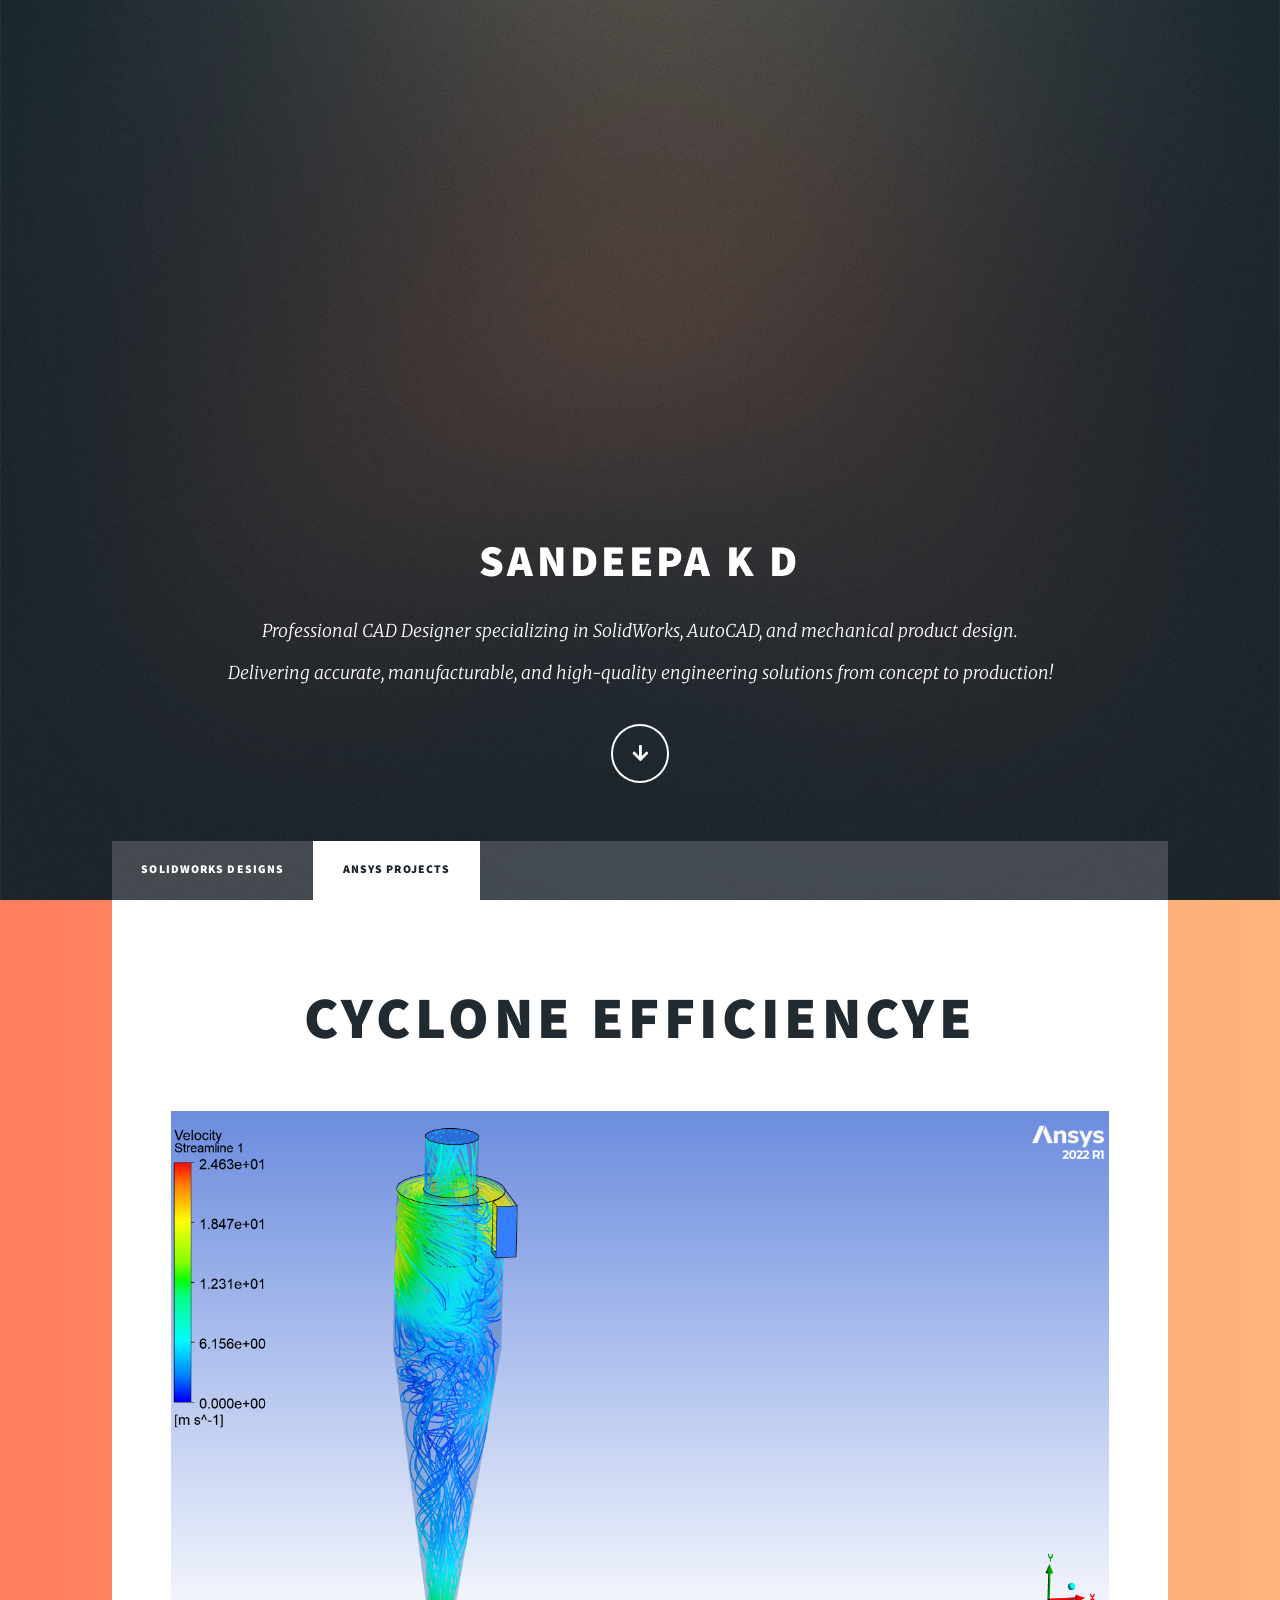
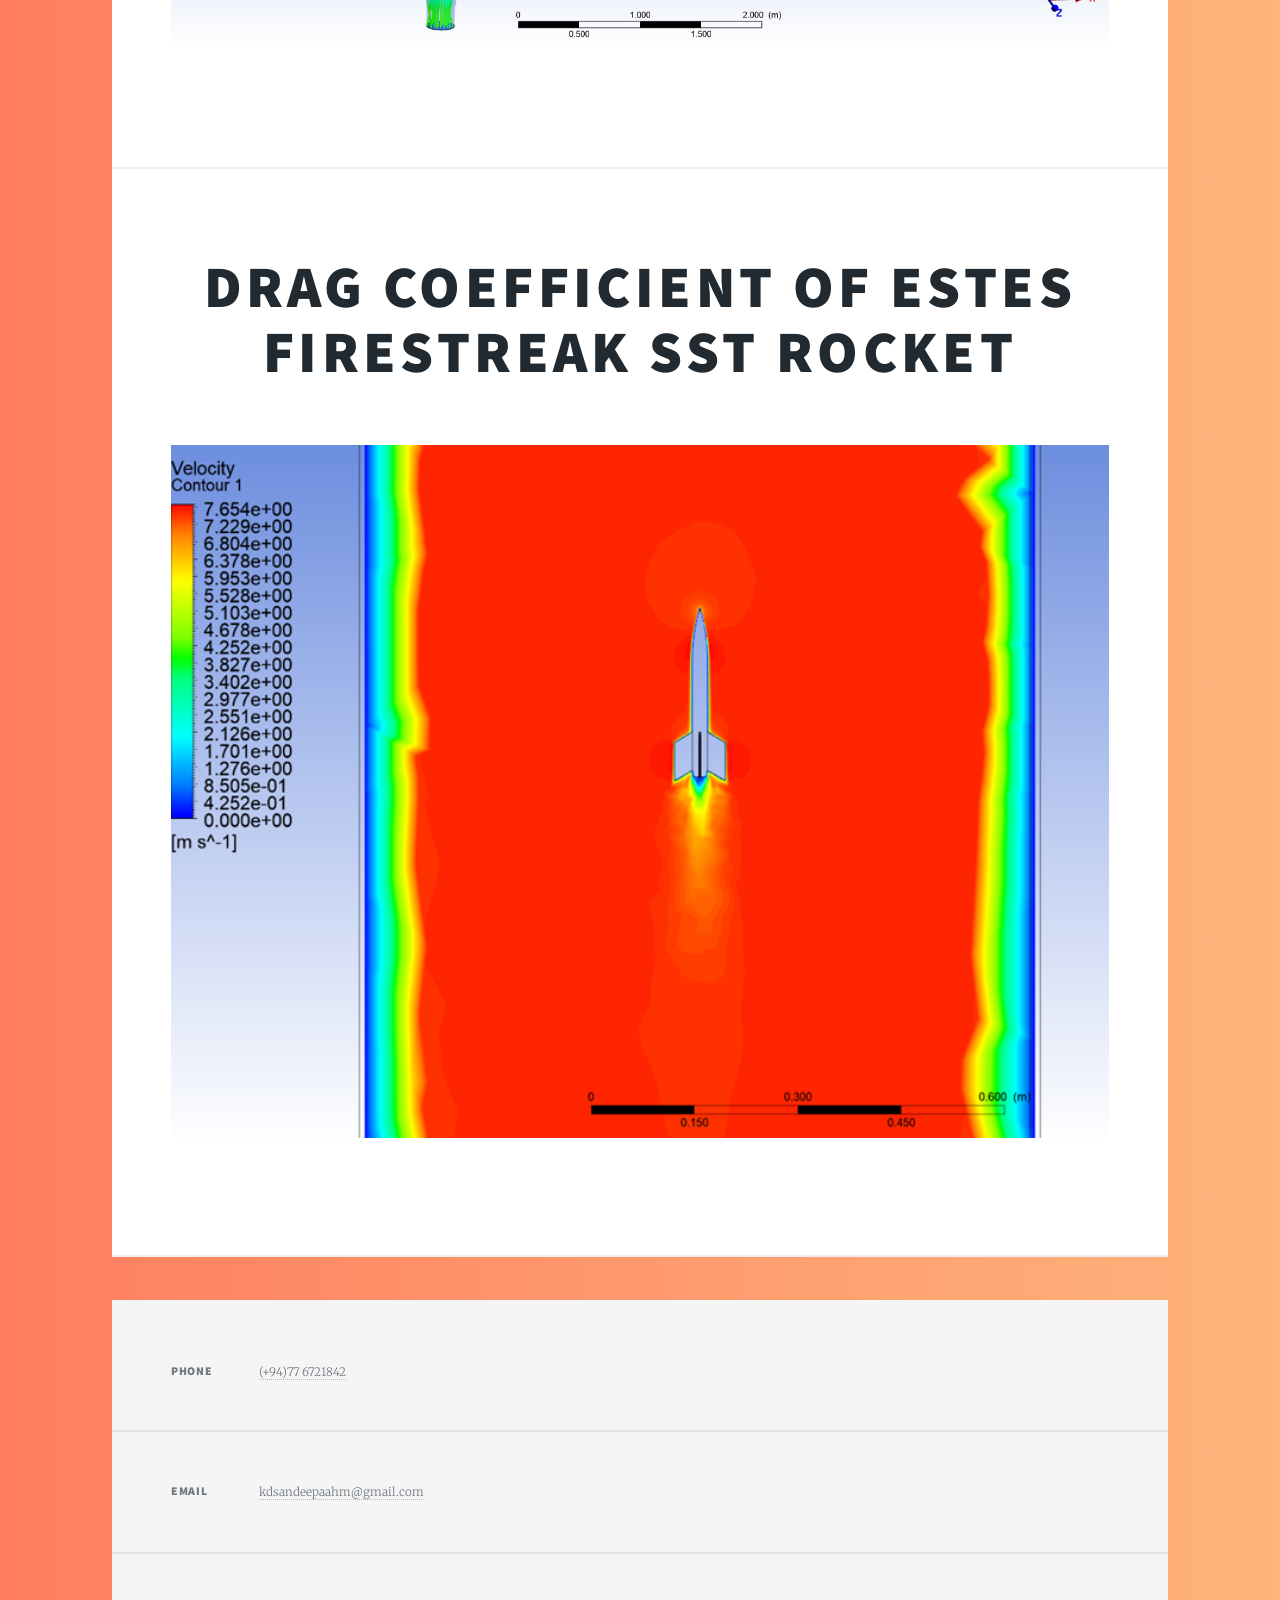
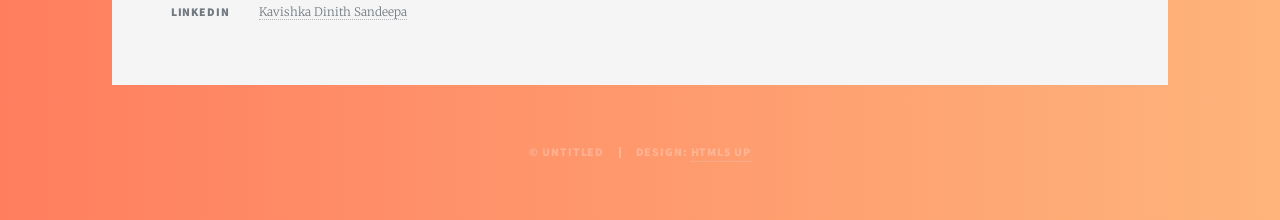
==== ansys.html @ 954c2198 "Update ansys.html" ====
<!DOCTYPE HTML>
<html>
<head>
    <title>Sandeepa K D</title>
    <meta charset="utf-8" />
    <meta name="viewport" content="width=device-width, initial-scale=1, user-scalable=no" />
    <link rel="stylesheet" href="assets/css/main.css" />
    <link rel="stylesheet" href="assets/css/custom.css" /> <!-- Add custom CSS file -->
    <noscript><link rel="stylesheet" href="assets/css/noscript.css" /></noscript>
    <style>
        .image.fit img {
            transition: opacity 0.5s ease-in-out;
        }
        .center-video {
            display: flex;
            justify-content: center;
            margin-bottom: 20px; /* Adjust as needed */
        }
    </style>
    <script>
        function swapImage(element, newSrc) {
            var img = element.querySelector('img');
            img.src = newSrc;
        }
    </script>
</head>
<body class="is-preload">

    <!-- Wrapper -->
    <div id="wrapper" class="fade-in">

        <!-- Intro -->
        <div id="intro">
            <h1>Sandeepa K D</h1>
            <p>Professional CAD Designer specializing in SolidWorks, AutoCAD, and mechanical product design.<br/>
            Delivering accurate, manufacturable, and high-quality engineering solutions from concept to production!</p>

            <ul class="actions">
                <li><a href="#header" class="button icon solid solo fa-arrow-down scrolly"></a></li>
            </ul>
        </div>

        <!-- Header -->
        <header id="header">
            <a href="index.html" class="logo">KDS- THE CAD DESIGNER</a>
        </header>

        <!-- Nav -->
        <nav id="nav">
            <ul class="links">
                <li><a href="index.html">SolidWorks Designs</a></li>
                <li class="active"><a href="ansys.html">ANSYS Projects</a></li>
            </ul>
            <ul class="links">
                
            </ul>
            <ul class="icons">
                
                <!-- <li><a href="www.linkedin.com/in/kavishka-dinith-sandeepa-678710291" class="icon brands fa-linkedin"><span class="label">LinkedIn</span></a></li>
                <li><a href="#" class="icon brands fa-facebook-f"><span class="label">Facebook</span></a></li>
                <li><a href="#" class="icon brands fa-instagram"><span class="label">Instagram</span></a></li>
                <li><a href="#" class="icon brands fa-github"><span class="label">GitHub</span></a></li> -->
                
            </ul>
        </nav>

        <!-- Main -->
        <div id="main">
            <!-- Featured Post -->
            <article class="post featured">
                <header class="major">
                    <h2><a href="">Cyclone Efficiencye<br /></a></h2>
                </header>
                <a href="https://drive.google.com/drive/u/0/folders/1dlh86o4GSG5Yddt8Pm_F_5p9ksUfSxUW" class="image main"><img src="images/Cyclone.png" alt="" /></a>
            </article>

            <article class="post featured">
                <header class="major">
                    <h2><a href="">Drag Coefficient of Estes Firestreak SST rocket <br /></a></h2>
                </header>
                <a href="https://drive.google.com/drive/u/0/folders/1dlh86o4GSG5Yddt8Pm_F_5p9ksUfSxUW" class="image main"><img src="images/Drag_Coeff.png" alt="" /></a>
            </article>

            <!-- Posts -->
            <section class="posts">

            </div>    
            <!-- Footer -->
            <footer>
                <div class="pagination">
                    <!-- Pagination controls (if needed) -->
                </div>
            </footer>
        </div>

        <!-- Footer -->
        <footer id="footer">
            <section class="split contact">
                <section>
                    <h3>Phone</h3>
                    <p><a href="#">(+94)77 6721842</a></p>
                </section>
                <section>
                    <h3>Email</h3>
                    <p><a href="mailto: kdsandeepaahm@gmail.com">kdsandeepaahm@gmail.com</a></p>
                </section>
                <section>
                    <h3>LinkedIn</h3>
                    <p><a href="https://www.linkedin.com/in/kavishka-dinith-sandeepa-678710291?utm_source=share&utm_campaign=share_via&utm_content=profile&utm_medium=android_app">Kavishka Dinith Sandeepa</a></p>
                </section>
            </section>
        </footer> 

        <!-- Copyright -->
        <div id="copyright">
            <ul><li>&copy; Untitled</li><li>Design: <a href="https://html5up.net">HTML5 UP</a></li></ul>
        </div>
    </div>

    <!-- Scripts -->
    <script src="assets/js/jquery.min.js"></script>
    <script src="assets/js/jquery.scrollex.min.js"></script>
    <script src="assets/js/jquery.scrolly.min.js"></script>
    <script src="assets/js/browser.min.js"></script>
    <script src="assets/js/breakpoints.min.js"></script>
    <script src="assets/js/util.js"></script>
    <script src="assets/js/main.js"></script>
    <script src="assets/js/custom.js"></script> <!-- Add custom JS file -->

</body>
</html>
---- assets/css/main.css ----
@import url(fontawesome-all.min.css);
@import url("https://fonts.googleapis.com/css?family=Merriweather:300,700,300italic,700italic|Source+Sans+Pro:900");

/*
	Massively by HTML5 UP
	html5up.net | @ajlkn
	Free for personal and commercial use under the CCA 3.0 license (html5up.net/license)
*/

html, body, div, span, applet, object,
iframe, h1, h2, h3, h4, h5, h6, p, blockquote,
pre, a, abbr, acronym, address, big, cite,
code, del, dfn, em, img, ins, kbd, q, s, samp,
small, strike, strong, sub, sup, tt, var, b,
u, i, center, dl, dt, dd, ol, ul, li, fieldset,
form, label, legend, table, caption, tbody,
tfoot, thead, tr, th, td, article, aside,
canvas, details, embed, figure, figcaption,
footer, header, hgroup, menu, nav, output, ruby,
section, summary, time, mark, audio, video {
	margin: 0;
	padding: 0;
	border: 0;
	font-size: 100%;
	font: inherit;
	vertical-align: baseline;}

article, aside, details, figcaption, figure,
footer, header, hgroup, menu, nav, section {
	display: block;}

body {
	line-height: 1;
}

ol, ul {
	list-style: none;
}

blockquote, q {
	quotes: none;
}

	blockquote:before, blockquote:after, q:before, q:after {
		content: '';
		content: none;
	}

table {
	border-collapse: collapse;
	border-spacing: 0;
}

body {
	-webkit-text-size-adjust: none;
}

mark {
	background-color: transparent;
	color: inherit;
}

input::-moz-focus-inner {
	border: 0;
	padding: 0;
}

input, select, textarea {
	-moz-appearance: none;
	-webkit-appearance: none;
	-ms-appearance: none;
	appearance: none;
}

/* Basic */

	@-ms-viewport {
		width: device-width;
	}

	body {
		-ms-overflow-style: scrollbar;
	}

	@media screen and (max-width: 480px) {

		html, body {
			min-width: 320px;
		}

	}

	html {
		box-sizing: border-box;
	}

	*, *:before, *:after {
		box-sizing: inherit;
	}

	body {
		background-color: #1e252d;
	}

		body.is-preload *, body.is-preload *:before, body.is-preload *:after {
			-moz-animation: none !important;
			-webkit-animation: none !important;
			-ms-animation: none !important;
			animation: none !important;
			-moz-transition: none !important;
			-webkit-transition: none !important;
			-ms-transition: none !important;
			transition: none !important;
		}

/* Type */

	html {
		font-size: 16pt;
	}

		@media screen and (max-width: 1680px) {

			html {
				font-size: 12pt;
			}

		}

		@media screen and (max-width: 1280px) {

			html {
				font-size: 11pt;
			}

		}

		@media screen and (max-width: 360px) {

			html {
				font-size: 10pt;
			}

		}

	body {
		color: #212931;
	}

	body, input, select, textarea {
		font-family: "Merriweather", Georgia, serif;
		font-weight: 300;
		font-size: 1rem;
		line-height: 2.375;
	}

	a {
		-moz-transition: color 0.2s ease-in-out, background-color 0.2s ease-in-out, border-color 0.2s ease-in-out, box-shadow 0.2s ease-in-out;
		-webkit-transition: color 0.2s ease-in-out, background-color 0.2s ease-in-out, border-color 0.2s ease-in-out, box-shadow 0.2s ease-in-out;
		-ms-transition: color 0.2s ease-in-out, background-color 0.2s ease-in-out, border-color 0.2s ease-in-out, box-shadow 0.2s ease-in-out;
		transition: color 0.2s ease-in-out, background-color 0.2s ease-in-out, border-color 0.2s ease-in-out, box-shadow 0.2s ease-in-out;
		border-bottom: dotted 1px;
		text-decoration: none;
	}

		a:hover {
			border-bottom-color: transparent;
		}

	strong, b {
		font-weight: 600;
	}

	em, i {
		font-style: italic;
	}

	p {
		text-align: justify;
		margin: 0 0 2rem 0;
	}

	h1, h2, h3, h4, h5, h6 {
		font-family: "Source Sans Pro", Helvetica, sans-serif;
		font-weight: 900;
		line-height: 1.5;
		letter-spacing: 0.075em;
		text-transform: uppercase;
		margin: 0 0 1rem 0;
	}

		h1 a, h2 a, h3 a, h4 a, h5 a, h6 a {
			border-bottom: 0;
			color: inherit;
			text-decoration: none;
		}

	h1 {
		font-size: 4rem;
		line-height: 1.1;
		margin: 0 0 2rem 0;
	}

	h2 {
		font-size: 1.75rem;
		line-height: 1.3;
		margin: 0 0 1.5rem 0;
	}

	h3 {
		font-size: 1.25rem;
		margin: 0 0 1.5rem 0;
	}

	h4 {
		font-size: 1rem;
	}

	h5 {
		font-size: 0.9rem;
	}

	h6 {
		font-size: 0.8rem;
	}

	sub {
		font-size: 0.8rem;
		position: relative;
		top: 0.5rem;
	}

	sup {
		font-size: 0.8rem;
		position: relative;
		top: -0.5rem;
	}

	blockquote {
		border-left: solid 4px;
		font-style: italic;
		margin: 0 0 2rem 0;
		padding: 0.5rem 0 0.5rem 2rem;
	}

	code {
		border: solid 2px;
		font-family: "Courier New", monospace;
		font-size: 0.9rem;
		margin: 0 0.25rem;
		padding: 0.25rem 0.65rem;
	}

	pre {
		-webkit-overflow-scrolling: touch;
		font-family: "Courier New", monospace;
		font-size: 0.9rem;
		margin: 0 0 2rem 0;
	}

		pre code {
			display: block;
			line-height: 1.75;
			padding: 1rem 1.5rem;
			overflow-x: auto;
		}

	hr {
		border: 0;
		border-bottom: solid 2px;
		margin: 3rem 0;
	}

		hr.major {
			margin: 5rem 0;
		}

	.align-left {
		text-align: left;
	}

	.align-center {
		text-align: center;
	}

	.align-right {
		text-align: right;
	}

	input, select, textarea {
		color: #212931;
	}

	a {
		color: #212931;
		border-bottom-color: rgba(33, 41, 49, 0.5);
	}

		a:hover {
			border-bottom-color: transparent;
			color: #18bfef !important;
		}

	strong, b {
		color: #212931;
	}

	h1, h2, h3, h4, h5, h6 {
		color: #212931;
	}

	blockquote {
		border-left-color: #eeeeee;
	}

	code {
		background: rgba(220, 220, 220, 0.25);
		border-color: #eeeeee;
	}

	hr {
		border-bottom-color: #eeeeee;
	}

/* Row */

	.row {
		display: flex;
		flex-wrap: wrap;
		box-sizing: border-box;
		align-items: stretch;
	}

		.row > * {
			box-sizing: border-box;
		}

		.row.gtr-uniform > * > :last-child {
			margin-bottom: 0;
		}

		.row.aln-left {
			justify-content: flex-start;
		}

		.row.aln-center {
			justify-content: center;
		}

		.row.aln-right {
			justify-content: flex-end;
		}

		.row.aln-top {
			align-items: flex-start;
		}

		.row.aln-middle {
			align-items: center;
		}

		.row.aln-bottom {
			align-items: flex-end;
		}

		.row > .imp {
			order: -1;
		}

		.row > .col-1 {
			width: 8.33333%;
		}

		.row > .off-1 {
			margin-left: 8.33333%;
		}

		.row > .col-2 {
			width: 16.66667%;
		}

		.row > .off-2 {
			margin-left: 16.66667%;
		}

		.row > .col-3 {
			width: 25%;
		}

		.row > .off-3 {
			margin-left: 25%;
		}

		.row > .col-4 {
			width: 33.33333%;
		}

		.row > .off-4 {
			margin-left: 33.33333%;
		}

		.row > .col-5 {
			width: 41.66667%;
		}

		.row > .off-5 {
			margin-left: 41.66667%;
		}

		.row > .col-6 {
			width: 50%;
		}

		.row > .off-6 {
			margin-left: 50%;
		}

		.row > .col-7 {
			width: 58.33333%;
		}

		.row > .off-7 {
			margin-left: 58.33333%;
		}

		.row > .col-8 {
			width: 66.66667%;
		}

		.row > .off-8 {
			margin-left: 66.66667%;
		}

		.row > .col-9 {
			width: 75%;
		}

		.row > .off-9 {
			margin-left: 75%;
		}

		.row > .col-10 {
			width: 83.33333%;
		}

		.row > .off-10 {
			margin-left: 83.33333%;
		}

		.row > .col-11 {
			width: 91.66667%;
		}

		.row > .off-11 {
			margin-left: 91.66667%;
		}

		.row > .col-12 {
			width: 100%;
		}

		.row > .off-12 {
			margin-left: 100%;
		}

		.row.gtr-0 {
			margin-top: 0;
			margin-left: 0rem;
		}

			.row.gtr-0 > * {
				padding: 0 0 0 0rem;
			}

			.row.gtr-0.gtr-uniform {
				margin-top: 0rem;
			}

				.row.gtr-0.gtr-uniform > * {
					padding-top: 0rem;
				}

		.row.gtr-25 {
			margin-top: 0;
			margin-left: -0.375rem;
		}

			.row.gtr-25 > * {
				padding: 0 0 0 0.375rem;
			}

			.row.gtr-25.gtr-uniform {
				margin-top: -0.375rem;
			}

				.row.gtr-25.gtr-uniform > * {
					padding-top: 0.375rem;
				}

		.row.gtr-50 {
			margin-top: 0;
			margin-left: -0.75rem;
		}

			.row.gtr-50 > * {
				padding: 0 0 0 0.75rem;
			}

			.row.gtr-50.gtr-uniform {
				margin-top: -0.75rem;
			}

				.row.gtr-50.gtr-uniform > * {
					padding-top: 0.75rem;
				}

		.row {
			margin-top: 0;
			margin-left: -1.5rem;
		}

			.row > * {
				padding: 0 0 0 1.5rem;
			}

			.row.gtr-uniform {
				margin-top: -1.5rem;
			}

				.row.gtr-uniform > * {
					padding-top: 1.5rem;
				}

		.row.gtr-150 {
			margin-top: 0;
			margin-left: -2.25rem;
		}

			.row.gtr-150 > * {
				padding: 0 0 0 2.25rem;
			}

			.row.gtr-150.gtr-uniform {
				margin-top: -2.25rem;
			}

				.row.gtr-150.gtr-uniform > * {
					padding-top: 2.25rem;
				}

		.row.gtr-200 {
			margin-top: 0;
			margin-left: -3rem;
		}

			.row.gtr-200 > * {
				padding: 0 0 0 3rem;
			}

			.row.gtr-200.gtr-uniform {
				margin-top: -3rem;
			}

				.row.gtr-200.gtr-uniform > * {
					padding-top: 3rem;
				}

		@media screen and (max-width: 1680px) {

			.row {
				display: flex;
				flex-wrap: wrap;
				box-sizing: border-box;
				align-items: stretch;
			}

				.row > * {
					box-sizing: border-box;
				}

				.row.gtr-uniform > * > :last-child {
					margin-bottom: 0;
				}

				.row.aln-left {
					justify-content: flex-start;
				}

				.row.aln-center {
					justify-content: center;
				}

				.row.aln-right {
					justify-content: flex-end;
				}

				.row.aln-top {
					align-items: flex-start;
				}

				.row.aln-middle {
					align-items: center;
				}

				.row.aln-bottom {
					align-items: flex-end;
				}

				.row > .imp-xlarge {
					order: -1;
				}

				.row > .col-1-xlarge {
					width: 8.33333%;
				}

				.row > .off-1-xlarge {
					margin-left: 8.33333%;
				}

				.row > .col-2-xlarge {
					width: 16.66667%;
				}

				.row > .off-2-xlarge {
					margin-left: 16.66667%;
				}

				.row > .col-3-xlarge {
					width: 25%;
				}

				.row > .off-3-xlarge {
					margin-left: 25%;
				}

				.row > .col-4-xlarge {
					width: 33.33333%;
				}

				.row > .off-4-xlarge {
					margin-left: 33.33333%;
				}

				.row > .col-5-xlarge {
					width: 41.66667%;
				}

				.row > .off-5-xlarge {
					margin-left: 41.66667%;
				}

				.row > .col-6-xlarge {
					width: 50%;
				}

				.row > .off-6-xlarge {
					margin-left: 50%;
				}

				.row > .col-7-xlarge {
					width: 58.33333%;
				}

				.row > .off-7-xlarge {
					margin-left: 58.33333%;
				}

				.row > .col-8-xlarge {
					width: 66.66667%;
				}

				.row > .off-8-xlarge {
					margin-left: 66.66667%;
				}

				.row > .col-9-xlarge {
					width: 75%;
				}

				.row > .off-9-xlarge {
					margin-left: 75%;
				}

				.row > .col-10-xlarge {
					width: 83.33333%;
				}

				.row > .off-10-xlarge {
					margin-left: 83.33333%;
				}

				.row > .col-11-xlarge {
					width: 91.66667%;
				}

				.row > .off-11-xlarge {
					margin-left: 91.66667%;
				}

				.row > .col-12-xlarge {
					width: 100%;
				}

				.row > .off-12-xlarge {
					margin-left: 100%;
				}

				.row.gtr-0 {
					margin-top: 0;
					margin-left: 0rem;
				}

					.row.gtr-0 > * {
						padding: 0 0 0 0rem;
					}

					.row.gtr-0.gtr-uniform {
						margin-top: 0rem;
					}

						.row.gtr-0.gtr-uniform > * {
							padding-top: 0rem;
						}

				.row.gtr-25 {
					margin-top: 0;
					margin-left: -0.375rem;
				}

					.row.gtr-25 > * {
						padding: 0 0 0 0.375rem;
					}

					.row.gtr-25.gtr-uniform {
						margin-top: -0.375rem;
					}

						.row.gtr-25.gtr-uniform > * {
							padding-top: 0.375rem;
						}

				.row.gtr-50 {
					margin-top: 0;
					margin-left: -0.75rem;
				}

					.row.gtr-50 > * {
						padding: 0 0 0 0.75rem;
					}

					.row.gtr-50.gtr-uniform {
						margin-top: -0.75rem;
					}

						.row.gtr-50.gtr-uniform > * {
							padding-top: 0.75rem;
						}

				.row {
					margin-top: 0;
					margin-left: -1.5rem;
				}

					.row > * {
						padding: 0 0 0 1.5rem;
					}

					.row.gtr-uniform {
						margin-top: -1.5rem;
					}

						.row.gtr-uniform > * {
							padding-top: 1.5rem;
						}

				.row.gtr-150 {
					margin-top: 0;
					margin-left: -2.25rem;
				}

					.row.gtr-150 > * {
						padding: 0 0 0 2.25rem;
					}

					.row.gtr-150.gtr-uniform {
						margin-top: -2.25rem;
					}

						.row.gtr-150.gtr-uniform > * {
							padding-top: 2.25rem;
						}

				.row.gtr-200 {
					margin-top: 0;
					margin-left: -3rem;
				}

					.row.gtr-200 > * {
						padding: 0 0 0 3rem;
					}

					.row.gtr-200.gtr-uniform {
						margin-top: -3rem;
					}

						.row.gtr-200.gtr-uniform > * {
							padding-top: 3rem;
						}

		}

		@media screen and (max-width: 1280px) {

			.row {
				display: flex;
				flex-wrap: wrap;
				box-sizing: border-box;
				align-items: stretch;
			}

				.row > * {
					box-sizing: border-box;
				}

				.row.gtr-uniform > * > :last-child {
					margin-bottom: 0;
				}

				.row.aln-left {
					justify-content: flex-start;
				}

				.row.aln-center {
					justify-content: center;
				}

				.row.aln-right {
					justify-content: flex-end;
				}

				.row.aln-top {
					align-items: flex-start;
				}

				.row.aln-middle {
					align-items: center;
				}

				.row.aln-bottom {
					align-items: flex-end;
				}

				.row > .imp-large {
					order: -1;
				}

				.row > .col-1-large {
					width: 8.33333%;
				}

				.row > .off-1-large {
					margin-left: 8.33333%;
				}

				.row > .col-2-large {
					width: 16.66667%;
				}

				.row > .off-2-large {
					margin-left: 16.66667%;
				}

				.row > .col-3-large {
					width: 25%;
				}

				.row > .off-3-large {
					margin-left: 25%;
				}

				.row > .col-4-large {
					width: 33.33333%;
				}

				.row > .off-4-large {
					margin-left: 33.33333%;
				}

				.row > .col-5-large {
					width: 41.66667%;
				}

				.row > .off-5-large {
					margin-left: 41.66667%;
				}

				.row > .col-6-large {
					width: 50%;
				}

				.row > .off-6-large {
					margin-left: 50%;
				}

				.row > .col-7-large {
					width: 58.33333%;
				}

				.row > .off-7-large {
					margin-left: 58.33333%;
				}

				.row > .col-8-large {
					width: 66.66667%;
				}

				.row > .off-8-large {
					margin-left: 66.66667%;
				}

				.row > .col-9-large {
					width: 75%;
				}

				.row > .off-9-large {
					margin-left: 75%;
				}

				.row > .col-10-large {
					width: 83.33333%;
				}

				.row > .off-10-large {
					margin-left: 83.33333%;
				}

				.row > .col-11-large {
					width: 91.66667%;
				}

				.row > .off-11-large {
					margin-left: 91.66667%;
				}

				.row > .col-12-large {
					width: 100%;
				}

				.row > .off-12-large {
					margin-left: 100%;
				}

				.row.gtr-0 {
					margin-top: 0;
					margin-left: 0rem;
				}

					.row.gtr-0 > * {
						padding: 0 0 0 0rem;
					}

					.row.gtr-0.gtr-uniform {
						margin-top: 0rem;
					}

						.row.gtr-0.gtr-uniform > * {
							padding-top: 0rem;
						}

				.row.gtr-25 {
					margin-top: 0;
					margin-left: -0.375rem;
				}

					.row.gtr-25 > * {
						padding: 0 0 0 0.375rem;
					}

					.row.gtr-25.gtr-uniform {
						margin-top: -0.375rem;
					}

						.row.gtr-25.gtr-uniform > * {
							padding-top: 0.375rem;
						}

				.row.gtr-50 {
					margin-top: 0;
					margin-left: -0.75rem;
				}

					.row.gtr-50 > * {
						padding: 0 0 0 0.75rem;
					}

					.row.gtr-50.gtr-uniform {
						margin-top: -0.75rem;
					}

						.row.gtr-50.gtr-uniform > * {
							padding-top: 0.75rem;
						}

				.row {
					margin-top: 0;
					margin-left: -1.5rem;
				}

					.row > * {
						padding: 0 0 0 1.5rem;
					}

					.row.gtr-uniform {
						margin-top: -1.5rem;
					}

						.row.gtr-uniform > * {
							padding-top: 1.5rem;
						}

				.row.gtr-150 {
					margin-top: 0;
					margin-left: -2.25rem;
				}

					.row.gtr-150 > * {
						padding: 0 0 0 2.25rem;
					}

					.row.gtr-150.gtr-uniform {
						margin-top: -2.25rem;
					}

						.row.gtr-150.gtr-uniform > * {
							padding-top: 2.25rem;
						}

				.row.gtr-200 {
					margin-top: 0;
					margin-left: -3rem;
				}

					.row.gtr-200 > * {
						padding: 0 0 0 3rem;
					}

					.row.gtr-200.gtr-uniform {
						margin-top: -3rem;
					}

						.row.gtr-200.gtr-uniform > * {
							padding-top: 3rem;
						}

		}

		@media screen and (max-width: 980px) {

			.row {
				display: flex;
				flex-wrap: wrap;
				box-sizing: border-box;
				align-items: stretch;
			}

				.row > * {
					box-sizing: border-box;
				}

				.row.gtr-uniform > * > :last-child {
					margin-bottom: 0;
				}

				.row.aln-left {
					justify-content: flex-start;
				}

				.row.aln-center {
					justify-content: center;
				}

				.row.aln-right {
					justify-content: flex-end;
				}

				.row.aln-top {
					align-items: flex-start;
				}

				.row.aln-middle {
					align-items: center;
				}

				.row.aln-bottom {
					align-items: flex-end;
				}

				.row > .imp-medium {
					order: -1;
				}

				.row > .col-1-medium {
					width: 8.33333%;
				}

				.row > .off-1-medium {
					margin-left: 8.33333%;
				}

				.row > .col-2-medium {
					width: 16.66667%;
				}

				.row > .off-2-medium {
					margin-left: 16.66667%;
				}

				.row > .col-3-medium {
					width: 25%;
				}

				.row > .off-3-medium {
					margin-left: 25%;
				}

				.row > .col-4-medium {
					width: 33.33333%;
				}

				.row > .off-4-medium {
					margin-left: 33.33333%;
				}

				.row > .col-5-medium {
					width: 41.66667%;
				}

				.row > .off-5-medium {
					margin-left: 41.66667%;
				}

				.row > .col-6-medium {
					width: 50%;
				}

				.row > .off-6-medium {
					margin-left: 50%;
				}

				.row > .col-7-medium {
					width: 58.33333%;
				}

				.row > .off-7-medium {
					margin-left: 58.33333%;
				}

				.row > .col-8-medium {
					width: 66.66667%;
				}

				.row > .off-8-medium {
					margin-left: 66.66667%;
				}

				.row > .col-9-medium {
					width: 75%;
				}

				.row > .off-9-medium {
					margin-left: 75%;
				}

				.row > .col-10-medium {
					width: 83.33333%;
				}

				.row > .off-10-medium {
					margin-left: 83.33333%;
				}

				.row > .col-11-medium {
					width: 91.66667%;
				}

				.row > .off-11-medium {
					margin-left: 91.66667%;
				}

				.row > .col-12-medium {
					width: 100%;
				}

				.row > .off-12-medium {
					margin-left: 100%;
				}

				.row.gtr-0 {
					margin-top: 0;
					margin-left: 0rem;
				}

					.row.gtr-0 > * {
						padding: 0 0 0 0rem;
					}

					.row.gtr-0.gtr-uniform {
						margin-top: 0rem;
					}

						.row.gtr-0.gtr-uniform > * {
							padding-top: 0rem;
						}

				.row.gtr-25 {
					margin-top: 0;
					margin-left: -0.375rem;
				}

					.row.gtr-25 > * {
						padding: 0 0 0 0.375rem;
					}

					.row.gtr-25.gtr-uniform {
						margin-top: -0.375rem;
					}

						.row.gtr-25.gtr-uniform > * {
							padding-top: 0.375rem;
						}

				.row.gtr-50 {
					margin-top: 0;
					margin-left: -0.75rem;
				}

					.row.gtr-50 > * {
						padding: 0 0 0 0.75rem;
					}

					.row.gtr-50.gtr-uniform {
						margin-top: -0.75rem;
					}

						.row.gtr-50.gtr-uniform > * {
							padding-top: 0.75rem;
						}

				.row {
					margin-top: 0;
					margin-left: -1.5rem;
				}

					.row > * {
						padding: 0 0 0 1.5rem;
					}

					.row.gtr-uniform {
						margin-top: -1.5rem;
					}

						.row.gtr-uniform > * {
							padding-top: 1.5rem;
						}

				.row.gtr-150 {
					margin-top: 0;
					margin-left: -2.25rem;
				}

					.row.gtr-150 > * {
						padding: 0 0 0 2.25rem;
					}

					.row.gtr-150.gtr-uniform {
						margin-top: -2.25rem;
					}

						.row.gtr-150.gtr-uniform > * {
							padding-top: 2.25rem;
						}

				.row.gtr-200 {
					margin-top: 0;
					margin-left: -3rem;
				}

					.row.gtr-200 > * {
						padding: 0 0 0 3rem;
					}

					.row.gtr-200.gtr-uniform {
						margin-top: -3rem;
					}

						.row.gtr-200.gtr-uniform > * {
							padding-top: 3rem;
						}

		}

		@media screen and (max-width: 736px) {

			.row {
				display: flex;
				flex-wrap: wrap;
				box-sizing: border-box;
				align-items: stretch;
			}

				.row > * {
					box-sizing: border-box;
				}

				.row.gtr-uniform > * > :last-child {
					margin-bottom: 0;
				}

				.row.aln-left {
					justify-content: flex-start;
				}

				.row.aln-center {
					justify-content: center;
				}

				.row.aln-right {
					justify-content: flex-end;
				}

				.row.aln-top {
					align-items: flex-start;
				}

				.row.aln-middle {
					align-items: center;
				}

				.row.aln-bottom {
					align-items: flex-end;
				}

				.row > .imp-small {
					order: -1;
				}

				.row > .col-1-small {
					width: 8.33333%;
				}

				.row > .off-1-small {
					margin-left: 8.33333%;
				}

				.row > .col-2-small {
					width: 16.66667%;
				}

				.row > .off-2-small {
					margin-left: 16.66667%;
				}

				.row > .col-3-small {
					width: 25%;
				}

				.row > .off-3-small {
					margin-left: 25%;
				}

				.row > .col-4-small {
					width: 33.33333%;
				}

				.row > .off-4-small {
					margin-left: 33.33333%;
				}

				.row > .col-5-small {
					width: 41.66667%;
				}

				.row > .off-5-small {
					margin-left: 41.66667%;
				}

				.row > .col-6-small {
					width: 50%;
				}

				.row > .off-6-small {
					margin-left: 50%;
				}

				.row > .col-7-small {
					width: 58.33333%;
				}

				.row > .off-7-small {
					margin-left: 58.33333%;
				}

				.row > .col-8-small {
					width: 66.66667%;
				}

				.row > .off-8-small {
					margin-left: 66.66667%;
				}

				.row > .col-9-small {
					width: 75%;
				}

				.row > .off-9-small {
					margin-left: 75%;
				}

				.row > .col-10-small {
					width: 83.33333%;
				}

				.row > .off-10-small {
					margin-left: 83.33333%;
				}

				.row > .col-11-small {
					width: 91.66667%;
				}

				.row > .off-11-small {
					margin-left: 91.66667%;
				}

				.row > .col-12-small {
					width: 100%;
				}

				.row > .off-12-small {
					margin-left: 100%;
				}

				.row.gtr-0 {
					margin-top: 0;
					margin-left: 0rem;
				}

					.row.gtr-0 > * {
						padding: 0 0 0 0rem;
					}

					.row.gtr-0.gtr-uniform {
						margin-top: 0rem;
					}

						.row.gtr-0.gtr-uniform > * {
							padding-top: 0rem;
						}

				.row.gtr-25 {
					margin-top: 0;
					margin-left: -0.375rem;
				}

					.row.gtr-25 > * {
						padding: 0 0 0 0.375rem;
					}

					.row.gtr-25.gtr-uniform {
						margin-top: -0.375rem;
					}

						.row.gtr-25.gtr-uniform > * {
							padding-top: 0.375rem;
						}

				.row.gtr-50 {
					margin-top: 0;
					margin-left: -0.75rem;
				}

					.row.gtr-50 > * {
						padding: 0 0 0 0.75rem;
					}

					.row.gtr-50.gtr-uniform {
						margin-top: -0.75rem;
					}

						.row.gtr-50.gtr-uniform > * {
							padding-top: 0.75rem;
						}

				.row {
					margin-top: 0;
					margin-left: -1.5rem;
				}

					.row > * {
						padding: 0 0 0 1.5rem;
					}

					.row.gtr-uniform {
						margin-top: -1.5rem;
					}

						.row.gtr-uniform > * {
							padding-top: 1.5rem;
						}

				.row.gtr-150 {
					margin-top: 0;
					margin-left: -2.25rem;
				}

					.row.gtr-150 > * {
						padding: 0 0 0 2.25rem;
					}

					.row.gtr-150.gtr-uniform {
						margin-top: -2.25rem;
					}

						.row.gtr-150.gtr-uniform > * {
							padding-top: 2.25rem;
						}

				.row.gtr-200 {
					margin-top: 0;
					margin-left: -3rem;
				}

					.row.gtr-200 > * {
						padding: 0 0 0 3rem;
					}

					.row.gtr-200.gtr-uniform {
						margin-top: -3rem;
					}

						.row.gtr-200.gtr-uniform > * {
							padding-top: 3rem;
						}

		}

		@media screen and (max-width: 480px) {

			.row {
				display: flex;
				flex-wrap: wrap;
				box-sizing: border-box;
				align-items: stretch;
			}

				.row > * {
					box-sizing: border-box;
				}

				.row.gtr-uniform > * > :last-child {
					margin-bottom: 0;
				}

				.row.aln-left {
					justify-content: flex-start;
				}

				.row.aln-center {
					justify-content: center;
				}

				.row.aln-right {
					justify-content: flex-end;
				}

				.row.aln-top {
					align-items: flex-start;
				}

				.row.aln-middle {
					align-items: center;
				}

				.row.aln-bottom {
					align-items: flex-end;
				}

				.row > .imp-xsmall {
					order: -1;
				}

				.row > .col-1-xsmall {
					width: 8.33333%;
				}

				.row > .off-1-xsmall {
					margin-left: 8.33333%;
				}

				.row > .col-2-xsmall {
					width: 16.66667%;
				}

				.row > .off-2-xsmall {
					margin-left: 16.66667%;
				}

				.row > .col-3-xsmall {
					width: 25%;
				}

				.row > .off-3-xsmall {
					margin-left: 25%;
				}

				.row > .col-4-xsmall {
					width: 33.33333%;
				}

				.row > .off-4-xsmall {
					margin-left: 33.33333%;
				}

				.row > .col-5-xsmall {
					width: 41.66667%;
				}

				.row > .off-5-xsmall {
					margin-left: 41.66667%;
				}

				.row > .col-6-xsmall {
					width: 50%;
				}

				.row > .off-6-xsmall {
					margin-left: 50%;
				}

				.row > .col-7-xsmall {
					width: 58.33333%;
				}

				.row > .off-7-xsmall {
					margin-left: 58.33333%;
				}

				.row > .col-8-xsmall {
					width: 66.66667%;
				}

				.row > .off-8-xsmall {
					margin-left: 66.66667%;
				}

				.row > .col-9-xsmall {
					width: 75%;
				}

				.row > .off-9-xsmall {
					margin-left: 75%;
				}

				.row > .col-10-xsmall {
					width: 83.33333%;
				}

				.row > .off-10-xsmall {
					margin-left: 83.33333%;
				}

				.row > .col-11-xsmall {
					width: 91.66667%;
				}

				.row > .off-11-xsmall {
					margin-left: 91.66667%;
				}

				.row > .col-12-xsmall {
					width: 100%;
				}

				.row > .off-12-xsmall {
					margin-left: 100%;
				}

				.row.gtr-0 {
					margin-top: 0;
					margin-left: 0rem;
				}

					.row.gtr-0 > * {
						padding: 0 0 0 0rem;
					}

					.row.gtr-0.gtr-uniform {
						margin-top: 0rem;
					}

						.row.gtr-0.gtr-uniform > * {
							padding-top: 0rem;
						}

				.row.gtr-25 {
					margin-top: 0;
					margin-left: -0.375rem;
				}

					.row.gtr-25 > * {
						padding: 0 0 0 0.375rem;
					}

					.row.gtr-25.gtr-uniform {
						margin-top: -0.375rem;
					}

						.row.gtr-25.gtr-uniform > * {
							padding-top: 0.375rem;
						}

				.row.gtr-50 {
					margin-top: 0;
					margin-left: -0.75rem;
				}

					.row.gtr-50 > * {
						padding: 0 0 0 0.75rem;
					}

					.row.gtr-50.gtr-uniform {
						margin-top: -0.75rem;
					}

						.row.gtr-50.gtr-uniform > * {
							padding-top: 0.75rem;
						}

				.row {
					margin-top: 0;
					margin-left: -1.5rem;
				}

					.row > * {
						padding: 0 0 0 1.5rem;
					}

					.row.gtr-uniform {
						margin-top: -1.5rem;
					}

						.row.gtr-uniform > * {
							padding-top: 1.5rem;
						}

				.row.gtr-150 {
					margin-top: 0;
					margin-left: -2.25rem;
				}

					.row.gtr-150 > * {
						padding: 0 0 0 2.25rem;
					}

					.row.gtr-150.gtr-uniform {
						margin-top: -2.25rem;
					}

						.row.gtr-150.gtr-uniform > * {
							padding-top: 2.25rem;
						}

				.row.gtr-200 {
					margin-top: 0;
					margin-left: -3rem;
				}

					.row.gtr-200 > * {
						padding: 0 0 0 3rem;
					}

					.row.gtr-200.gtr-uniform {
						margin-top: -3rem;
					}

						.row.gtr-200.gtr-uniform > * {
							padding-top: 3rem;
						}

		}

		@media screen and (max-width: 360px) {

			.row {
				display: flex;
				flex-wrap: wrap;
				box-sizing: border-box;
				align-items: stretch;
			}

				.row > * {
					box-sizing: border-box;
				}

				.row.gtr-uniform > * > :last-child {
					margin-bottom: 0;
				}

				.row.aln-left {
					justify-content: flex-start;
				}

				.row.aln-center {
					justify-content: center;
				}

				.row.aln-right {
					justify-content: flex-end;
				}

				.row.aln-top {
					align-items: flex-start;
				}

				.row.aln-middle {
					align-items: center;
				}

				.row.aln-bottom {
					align-items: flex-end;
				}

				.row > .imp-xxsmall {
					order: -1;
				}

				.row > .col-1-xxsmall {
					width: 8.33333%;
				}

				.row > .off-1-xxsmall {
					margin-left: 8.33333%;
				}

				.row > .col-2-xxsmall {
					width: 16.66667%;
				}

				.row > .off-2-xxsmall {
					margin-left: 16.66667%;
				}

				.row > .col-3-xxsmall {
					width: 25%;
				}

				.row > .off-3-xxsmall {
					margin-left: 25%;
				}

				.row > .col-4-xxsmall {
					width: 33.33333%;
				}

				.row > .off-4-xxsmall {
					margin-left: 33.33333%;
				}

				.row > .col-5-xxsmall {
					width: 41.66667%;
				}

				.row > .off-5-xxsmall {
					margin-left: 41.66667%;
				}

				.row > .col-6-xxsmall {
					width: 50%;
				}

				.row > .off-6-xxsmall {
					margin-left: 50%;
				}

				.row > .col-7-xxsmall {
					width: 58.33333%;
				}

				.row > .off-7-xxsmall {
					margin-left: 58.33333%;
				}

				.row > .col-8-xxsmall {
					width: 66.66667%;
				}

				.row > .off-8-xxsmall {
					margin-left: 66.66667%;
				}

				.row > .col-9-xxsmall {
					width: 75%;
				}

				.row > .off-9-xxsmall {
					margin-left: 75%;
				}

				.row > .col-10-xxsmall {
					width: 83.33333%;
				}

				.row > .off-10-xxsmall {
					margin-left: 83.33333%;
				}

				.row > .col-11-xxsmall {
					width: 91.66667%;
				}

				.row > .off-11-xxsmall {
					margin-left: 91.66667%;
				}

				.row > .col-12-xxsmall {
					width: 100%;
				}

				.row > .off-12-xxsmall {
					margin-left: 100%;
				}

				.row.gtr-0 {
					margin-top: 0;
					margin-left: 0rem;
				}

					.row.gtr-0 > * {
						padding: 0 0 0 0rem;
					}

					.row.gtr-0.gtr-uniform {
						margin-top: 0rem;
					}

						.row.gtr-0.gtr-uniform > * {
							padding-top: 0rem;
						}

				.row.gtr-25 {
					margin-top: 0;
					margin-left: -0.375rem;
				}

					.row.gtr-25 > * {
						padding: 0 0 0 0.375rem;
					}

					.row.gtr-25.gtr-uniform {
						margin-top: -0.375rem;
					}

						.row.gtr-25.gtr-uniform > * {
							padding-top: 0.375rem;
						}

				.row.gtr-50 {
					margin-top: 0;
					margin-left: -0.75rem;
				}

					.row.gtr-50 > * {
						padding: 0 0 0 0.75rem;
					}

					.row.gtr-50.gtr-uniform {
						margin-top: -0.75rem;
					}

						.row.gtr-50.gtr-uniform > * {
							padding-top: 0.75rem;
						}

				.row {
					margin-top: 0;
					margin-left: -1.5rem;
				}

					.row > * {
						padding: 0 0 0 1.5rem;
					}

					.row.gtr-uniform {
						margin-top: -1.5rem;
					}

						.row.gtr-uniform > * {
							padding-top: 1.5rem;
						}

				.row.gtr-150 {
					margin-top: 0;
					margin-left: -2.25rem;
				}

					.row.gtr-150 > * {
						padding: 0 0 0 2.25rem;
					}

					.row.gtr-150.gtr-uniform {
						margin-top: -2.25rem;
					}

						.row.gtr-150.gtr-uniform > * {
							padding-top: 2.25rem;
						}

				.row.gtr-200 {
					margin-top: 0;
					margin-left: -3rem;
				}

					.row.gtr-200 > * {
						padding: 0 0 0 3rem;
					}

					.row.gtr-200.gtr-uniform {
						margin-top: -3rem;
					}

						.row.gtr-200.gtr-uniform > * {
							padding-top: 3rem;
						}

		}

/* Box */

	.box {
		border: solid 2px;
		margin-bottom: 2rem;
		padding: 1.5rem;
	}

		.box > :last-child,
		.box > :last-child > :last-child,
		.box > :last-child > :last-child > :last-child {
			margin-bottom: 0;
		}

		.box.alt {
			border: 0;
			border-radius: 0;
			padding: 0;
		}

	.box {
		border-color: #eeeeee;
	}

/* Button */

	input[type="submit"],
	input[type="reset"],
	input[type="button"],
	button,
	.button {
		-moz-appearance: none;
		-webkit-appearance: none;
		-ms-appearance: none;
		appearance: none;
		-moz-transition: background-color 0.2s ease-in-out, box-shadow 0.2s ease-in-out, color 0.2s ease-in-out;
		-webkit-transition: background-color 0.2s ease-in-out, box-shadow 0.2s ease-in-out, color 0.2s ease-in-out;
		-ms-transition: background-color 0.2s ease-in-out, box-shadow 0.2s ease-in-out, color 0.2s ease-in-out;
		transition: background-color 0.2s ease-in-out, box-shadow 0.2s ease-in-out, color 0.2s ease-in-out;
		border: 0;
		border-radius: 0;
		cursor: pointer;
		display: inline-block;
		font-family: "Source Sans Pro", Helvetica, sans-serif;
		font-size: 0.8rem;
		font-weight: 900;
		letter-spacing: 0.075em;
		height: 3rem;
		line-height: 3rem;
		padding: 0 2rem;
		text-align: center;
		text-decoration: none;
		text-transform: uppercase;
		white-space: nowrap;
	}

		input[type="submit"].icon:before,
		input[type="reset"].icon:before,
		input[type="button"].icon:before,
		button.icon:before,
		.button.icon:before {
			margin-right: 0.5rem;
		}

		input[type="submit"].icon.solo,
		input[type="reset"].icon.solo,
		input[type="button"].icon.solo,
		button.icon.solo,
		.button.icon.solo {
			position: relative;
			width: 4rem;
			height: 4rem;
			line-height: 4rem;
			border-radius: 4rem;
			text-indent: 4rem;
			overflow: hidden;
			padding: 0;
			white-space: nowrap;
		}

			input[type="submit"].icon.solo:before,
			input[type="reset"].icon.solo:before,
			input[type="button"].icon.solo:before,
			button.icon.solo:before,
			.button.icon.solo:before {
				position: absolute;
				display: block;
				top: 0;
				left: 0;
				width: inherit;
				height: inherit;
				line-height: inherit;
				font-size: 1.25rem;
				margin-right: 0;
				text-align: center;
				text-indent: 0;
			}

		input[type="submit"].fit,
		input[type="reset"].fit,
		input[type="button"].fit,
		button.fit,
		.button.fit {
			width: 100%;
		}

		input[type="submit"].small,
		input[type="reset"].small,
		input[type="button"].small,
		button.small,
		.button.small {
			font-size: 0.7rem;
			height: 2.5rem;
			line-height: 2.5rem;
			padding: 0 1.5rem;
		}

		input[type="submit"].large,
		input[type="reset"].large,
		input[type="button"].large,
		button.large,
		.button.large {
			font-size: 0.9rem;
			height: 3.5rem;
			line-height: 3.5rem;
			padding: 0 2.75rem;
		}

		@media screen and (max-width: 980px) {

			input[type="submit"],
			input[type="reset"],
			input[type="button"],
			button,
			.button {
				font-size: 0.9rem;
				height: 3.25rem;
				line-height: 3.25rem;
			}

				input[type="submit"].large,
				input[type="reset"].large,
				input[type="button"].large,
				button.large,
				.button.large {
					font-size: 1rem;
					height: 3.75rem;
					line-height: 3.75rem;
				}

		}

		input[type="submit"].disabled, input[type="submit"]:disabled,
		input[type="reset"].disabled,
		input[type="reset"]:disabled,
		input[type="button"].disabled,
		input[type="button"]:disabled,
		button.disabled,
		button:disabled,
		.button.disabled,
		.button:disabled {
			pointer-events: none;
			opacity: 0.25;
		}

	input[type="submit"],
	input[type="reset"],
	input[type="button"],
	button,
	.button {
		background-color: transparent;
		box-shadow: inset 0 0 0 2px #212931;
		color: #212931 !important;
	}

		input[type="submit"]:hover,
		input[type="reset"]:hover,
		input[type="button"]:hover,
		button:hover,
		.button:hover {
			box-shadow: inset 0 0 0 2px #18bfef;
			color: #18bfef !important;
		}

		input[type="submit"].primary,
		input[type="reset"].primary,
		input[type="button"].primary,
		button.primary,
		.button.primary {
			background-color: #212931;
			box-shadow: none;
			color: #ffffff !important;
		}

			input[type="submit"].primary:hover,
			input[type="reset"].primary:hover,
			input[type="button"].primary:hover,
			button.primary:hover,
			.button.primary:hover {
				background-color: #18bfef;
			}

/* Form */

	form {
		margin: 0 0 2rem 0;
	}

		form > :last-child {
			margin-bottom: 0;
		}

		form > .fields {
			display: -moz-flex;
			display: -webkit-flex;
			display: -ms-flex;
			display: flex;
			-moz-flex-wrap: wrap;
			-webkit-flex-wrap: wrap;
			-ms-flex-wrap: wrap;
			flex-wrap: wrap;
			width: calc(100% + 3rem);
			margin: -1.5rem 0 2rem -1.5rem;
		}

			form > .fields > .field {
				-moz-flex-grow: 0;
				-webkit-flex-grow: 0;
				-ms-flex-grow: 0;
				flex-grow: 0;
				-moz-flex-shrink: 0;
				-webkit-flex-shrink: 0;
				-ms-flex-shrink: 0;
				flex-shrink: 0;
				padding: 1.5rem 0 0 1.5rem;
				width: calc(100% - 1.5rem);
			}

				form > .fields > .field.half {
					width: calc(50% - 0.75rem);
				}

				form > .fields > .field.third {
					width: calc(100%/3 - 0.5rem);
				}

				form > .fields > .field.quarter {
					width: calc(25% - 0.375rem);
				}

		@media screen and (max-width: 480px) {

			form > .fields {
				width: calc(100% + 3rem);
				margin: -1.5rem 0 2rem -1.5rem;
			}

				form > .fields > .field {
					padding: 1.5rem 0 0 1.5rem;
					width: calc(100% - 1.5rem);
				}

					form > .fields > .field.half {
						width: calc(100% - 1.5rem);
					}

					form > .fields > .field.third {
						width: calc(100% - 1.5rem);
					}

					form > .fields > .field.quarter {
						width: calc(100% - 1.5rem);
					}

		}

	label {
		display: block;
		font-family: "Source Sans Pro", Helvetica, sans-serif;
		font-weight: 900;
		line-height: 1.5;
		letter-spacing: 0.075em;
		font-size: 0.8rem;
		text-transform: uppercase;
		margin: 0 0 0.75rem 0;
	}

		@media screen and (max-width: 980px) {

			label {
				font-size: 0.9rem;
			}

		}

	input[type="text"],
	input[type="password"],
	input[type="email"],
	select,
	textarea {
		-moz-appearance: none;
		-webkit-appearance: none;
		-ms-appearance: none;
		appearance: none;
		background: transparent;
		border-radius: 0;
		border: solid 2px;
		color: inherit;
		display: block;
		outline: 0;
		padding: 0 1rem;
		text-decoration: none;
		width: 100%;
	}

		input[type="text"]:invalid,
		input[type="password"]:invalid,
		input[type="email"]:invalid,
		select:invalid,
		textarea:invalid {
			box-shadow: none;
		}

	select {
		background-size: 1.25rem;
		background-repeat: no-repeat;
		background-position: calc(100% - 1rem) center;
		height: 3rem;
		padding-right: 3rem;
		text-overflow: ellipsis;
	}

		select:focus::-ms-value {
			background-color: transparent;
		}

		select::-ms-expand {
			display: none;
		}

	input[type="text"],
	input[type="password"],
	input[type="email"],
	select {
		height: 3rem;
	}

	textarea {
		padding: 0.75rem 1rem;
	}

	input[type="checkbox"],
	input[type="radio"] {
		-moz-appearance: none;
		-webkit-appearance: none;
		-ms-appearance: none;
		appearance: none;
		display: block;
		float: left;
		margin-right: -2rem;
		opacity: 0;
		width: 1rem;
		z-index: -1;
	}

		input[type="checkbox"] + label,
		input[type="radio"] + label {
			text-decoration: none;
			cursor: pointer;
			display: inline-block;
			font-size: 1rem;
			letter-spacing: 0;
			font-family: "Merriweather", Georgia, serif;
			text-transform: none;
			font-weight: 300;
			padding-left: 2.8rem;
			padding-right: 1rem;
			position: relative;
		}

			input[type="checkbox"] + label:before,
			input[type="radio"] + label:before {
				-moz-osx-font-smoothing: grayscale;
				-webkit-font-smoothing: antialiased;
				display: inline-block;
				font-style: normal;
				font-variant: normal;
				text-rendering: auto;
				line-height: 1;
				text-transform: none !important;
				font-family: 'Font Awesome 5 Free';
				font-weight: 900;
			}

			input[type="checkbox"] + label:before,
			input[type="radio"] + label:before {
				border-radius: 0;
				border: solid 2px;
				content: '';
				display: inline-block;
				font-size: 0.8rem;
				height: 1.8rem;
				left: 0;
				line-height: 1.65rem;
				position: absolute;
				text-align: center;
				top: -0.125rem;
				width: 1.8rem;
			}

		input[type="checkbox"]:checked + label:before,
		input[type="radio"]:checked + label:before {
			content: '\f00c';
		}

	input[type="checkbox"] + label:before {
		border-radius: 0;
	}

	input[type="radio"] + label:before {
		border-radius: 100%;
	}

	::-webkit-input-placeholder {
		opacity: 1.0;
	}

	:-moz-placeholder {
		opacity: 1.0;
	}

	::-moz-placeholder {
		opacity: 1.0;
	}

	:-ms-input-placeholder {
		opacity: 1.0;
	}

	label {
		color: #212931;
	}

	input[type="text"],
	input[type="password"],
	input[type="email"],
	select,
	textarea {
		border-color: #eeeeee;
	}

		input[type="text"]:focus,
		input[type="password"]:focus,
		input[type="email"]:focus,
		select:focus,
		textarea:focus {
			border-color: #18bfef;
		}

	select {
		background-image: url("data:image/svg+xml;charset=utf8,%3Csvg xmlns='http://www.w3.org/2000/svg' width='40' height='40' preserveAspectRatio='none' viewBox='0 0 40 40'%3E%3Cpath d='M9.4,12.3l10.4,10.4l10.4-10.4c0.2-0.2,0.5-0.4,0.9-0.4c0.3,0,0.6,0.1,0.9,0.4l3.3,3.3c0.2,0.2,0.4,0.5,0.4,0.9 c0,0.4-0.1,0.6-0.4,0.9L20.7,31.9c-0.2,0.2-0.5,0.4-0.9,0.4c-0.3,0-0.6-0.1-0.9-0.4L4.3,17.3c-0.2-0.2-0.4-0.5-0.4-0.9 c0-0.4,0.1-0.6,0.4-0.9l3.3-3.3c0.2-0.2,0.5-0.4,0.9-0.4S9.1,12.1,9.4,12.3z' fill='%23eeeeee' /%3E%3C/svg%3E");
	}

		select option {
			background-color: #ffffff;
			color: #212931;
		}

	.select-wrapper:before {
		color: #eeeeee;
	}

	input[type="checkbox"] + label,
	input[type="radio"] + label {
		color: #212931;
	}

		input[type="checkbox"] + label:before,
		input[type="radio"] + label:before {
			border-color: #eeeeee;
		}

	input[type="checkbox"]:checked + label:before,
	input[type="radio"]:checked + label:before {
		background-color: #212931;
		border-color: #212931;
		color: #ffffff;
	}

	input[type="checkbox"]:focus + label:before,
	input[type="radio"]:focus + label:before {
		border-color: #18bfef;
	}

	::-webkit-input-placeholder {
		color: #909498 !important;
	}

	:-moz-placeholder {
		color: #909498 !important;
	}

	::-moz-placeholder {
		color: #909498 !important;
	}

	:-ms-input-placeholder {
		color: #909498 !important;
	}

	.formerize-placeholder {
		color: #909498 !important;
	}

/* Icon */

	.icon {
		text-decoration: none;
		border-bottom: none;
		position: relative;
	}

		.icon:before {
			-moz-osx-font-smoothing: grayscale;
			-webkit-font-smoothing: antialiased;
			display: inline-block;
			font-style: normal;
			font-variant: normal;
			text-rendering: auto;
			line-height: 1;
			text-transform: none !important;
			font-family: 'Font Awesome 5 Free';
			font-weight: 400;
		}

		.icon > .label {
			display: none;
		}

		.icon:before {
			line-height: inherit;
		}

		.icon.solid:before {
			font-weight: 900;
		}

		.icon.brands:before {
			font-family: 'Font Awesome 5 Brands';
		}

/* Image */

	.image {
		border: 0;
		display: inline-block;
		position: relative;
	}

		.image img {
			display: block;
		}

		.image.left, .image.right {
			max-width: 40%;
		}

			.image.left img, .image.right img {
				width: 100%;
			}

		.image.left {
			float: left;
			margin: 0 2rem 2rem 0;
			top: 0.75rem;
		}

		.image.right {
			float: right;
			margin: 0 0 2rem 2rem;
			top: 0.75rem;
		}

		.image.fit {
			display: block;
			margin: 2.5rem 0;
			width: 100%;
		}

			.image.fit:first-child {
				margin-top: 0;
			}

			.image.fit img {
				width: 100%;
			}

		.image.main {
			display: block;
			margin: 4rem 0;
			width: 100%;
		}

			.image.main:first-child {
				margin-top: 0;
			}

			.image.main img {
				width: 100%;
			}

		@media screen and (max-width: 736px) {

			.image.fit {
				margin: 2rem 0;
			}

			.image.main {
				margin: 2rem 0;
			}

		}

	a.image {
		overflow: hidden;
	}

		a.image img {
			-moz-transition: -moz-transform 0.2s ease-out;
			-webkit-transition: -webkit-transform 0.2s ease-out;
			-ms-transition: -ms-transform 0.2s ease-out;
			transition: transform 0.2s ease-out;
		}

		a.image:hover img {
			-moz-transform: scale(1.05);
			-webkit-transform: scale(1.05);
			-ms-transform: scale(1.05);
			transform: scale(1.05);
		}

/* Actions */

	ul.actions {
		display: -moz-flex;
		display: -webkit-flex;
		display: -ms-flex;
		display: flex;
		cursor: default;
		list-style: none;
		margin-left: -1rem;
		padding-left: 0;
	}

		ul.actions li {
			padding: 0 0 0 1rem;
			vertical-align: middle;
		}

		ul.actions.special {
			-moz-justify-content: center;
			-webkit-justify-content: center;
			-ms-justify-content: center;
			justify-content: center;
			width: 100%;
			margin-left: 0;
		}

			ul.actions.special li:first-child {
				padding-left: 0;
			}

		ul.actions.stacked {
			-moz-flex-direction: column;
			-webkit-flex-direction: column;
			-ms-flex-direction: column;
			flex-direction: column;
			margin-left: 0;
		}

			ul.actions.stacked li {
				padding: 1.3rem 0 0 0;
			}

				ul.actions.stacked li:first-child {
					padding-top: 0;
				}

		ul.actions.fit {
			width: calc(100% + 1rem);
		}

			ul.actions.fit li {
				-moz-flex-grow: 1;
				-webkit-flex-grow: 1;
				-ms-flex-grow: 1;
				flex-grow: 1;
				-moz-flex-shrink: 1;
				-webkit-flex-shrink: 1;
				-ms-flex-shrink: 1;
				flex-shrink: 1;
				width: 100%;
			}

				ul.actions.fit li > * {
					width: 100%;
				}

			ul.actions.fit.stacked {
				width: 100%;
			}

		@media screen and (max-width: 480px) {

			ul.actions:not(.fixed) {
				-moz-flex-direction: column;
				-webkit-flex-direction: column;
				-ms-flex-direction: column;
				flex-direction: column;
				margin-left: 0;
				width: 100% !important;
			}

				ul.actions:not(.fixed) li {
					-moz-flex-grow: 1;
					-webkit-flex-grow: 1;
					-ms-flex-grow: 1;
					flex-grow: 1;
					-moz-flex-shrink: 1;
					-webkit-flex-shrink: 1;
					-ms-flex-shrink: 1;
					flex-shrink: 1;
					padding: 1rem 0 0 0;
					text-align: center;
					width: 100%;
				}

					ul.actions:not(.fixed) li > * {
						width: 100%;
					}

					ul.actions:not(.fixed) li:first-child {
						padding-top: 0;
					}

					ul.actions:not(.fixed) li input[type="submit"],
					ul.actions:not(.fixed) li input[type="reset"],
					ul.actions:not(.fixed) li input[type="button"],
					ul.actions:not(.fixed) li button,
					ul.actions:not(.fixed) li .button {
						width: 100%;
					}

						ul.actions:not(.fixed) li input[type="submit"].icon:before,
						ul.actions:not(.fixed) li input[type="reset"].icon:before,
						ul.actions:not(.fixed) li input[type="button"].icon:before,
						ul.actions:not(.fixed) li button.icon:before,
						ul.actions:not(.fixed) li .button.icon:before {
							margin-left: -0.5rem;
						}

		}

/* Icons */

	ul.icons {
		cursor: default;
		list-style: none;
		padding-left: 0;
	}

		ul.icons li {
			display: inline-block;
			padding: 0 0.5rem 0 0;
			vertical-align: middle;
		}

			ul.icons li:last-child {
				padding-right: 0;
			}

			ul.icons li .icon:before {
				width: 2.25rem;
				height: 2.25rem;
				line-height: 2.25rem;
				display: inline-block;
				text-align: center;
				border-radius: 100%;
				font-size: 1.25rem;
			}

		ul.icons.alt li .icon:before {
			-moz-transition: color 0.2s ease-in-out, background-color 0.2s ease-in-out, border-color 0.2s ease-in-out, box-shadow 0.2s ease-in-out;
			-webkit-transition: color 0.2s ease-in-out, background-color 0.2s ease-in-out, border-color 0.2s ease-in-out, box-shadow 0.2s ease-in-out;
			-ms-transition: color 0.2s ease-in-out, background-color 0.2s ease-in-out, border-color 0.2s ease-in-out, box-shadow 0.2s ease-in-out;
			transition: color 0.2s ease-in-out, background-color 0.2s ease-in-out, border-color 0.2s ease-in-out, box-shadow 0.2s ease-in-out;
			font-size: 1rem;
		}

/* List */

	ol {
		list-style: decimal;
		margin: 0 0 2rem 0;
		padding-left: 1.25rem;
	}

		ol li {
			padding-left: 0.25rem;
		}

	ul {
		list-style: disc;
		margin: 0 0 2rem 0;
		padding-left: 1rem;
	}

		ul li {
			padding-left: 0.5rem;
		}

		ul.divided {
			list-style: none;
			padding-left: 0;
		}

			ul.divided li {
				border-top: solid 1px;
				padding: 0.5rem 0;
			}

				ul.divided li:first-child {
					border-top: 0;
					padding-top: 0;
				}

	dl {
		margin: 0 0 2rem 0;
	}

		dl dt {
			display: block;
			font-weight: 600;
			margin: 0 0 1rem 0;
		}

		dl dd {
			margin-left: 2rem;
		}

	ul.divided li {
		border-top-color: #eeeeee;
	}

	ul.icons li a.icon:hover:before {
		color: #18bfef;
	}

	ul.icons.alt li .icon:before {
		box-shadow: inset 0 0 0 2px #eeeeee;
	}

	ul.icons.alt li a.icon:hover:before {
		box-shadow: inset 0 0 0 2px #18bfef;
	}

/* Section/Article */

	section.special, article.special {
		text-align: center;
	}

	header {
		cursor: default;
	}

		header > .date {
			display: block;
			font-size: 0.8rem;
			height: 1;
			margin: 0 0 1rem 0;
			position: relative;
		}

		header > p {
			font-style: italic;
		}

		header > h1 + p {
			font-size: 1.1rem;
			margin-top: -0.5rem;
			line-height: 2;
		}

		header > h2 + p {
			font-size: 1rem;
			margin-top: -0.75rem;
		}

		header > h3 + p {
			font-size: 0.9rem;
			margin-top: -0.75rem;
		}

		header > h4 + p {
			font-size: 0.8rem;
			margin-top: -0.75rem;
		}

		header.major {
			margin: 0 0 4rem 0;
			text-align: center;
		}

			header.major > :last-child {
				margin-bottom: 0;
			}

			header.major > p {
				margin-top: 0;
				text-align: center;
			}

			header.major > .date {
				font-size: 1rem;
				margin: 0 0 4rem 0;
			}

				header.major > .date:before, header.major > .date:after {
					content: '';
					display: block;
					position: absolute;
					top: 50%;
					width: calc(50% - 6rem);
					border-top: solid 2px;
				}

				header.major > .date:before {
					left: 0;
				}

				header.major > .date:after {
					right: 0;
				}

		@media screen and (max-width: 980px) {

			header br {
				display: none;
			}

		}

		@media screen and (max-width: 736px) {

			header.major {
				margin: 0 0 2rem 0;
			}

		}

	header.major .date:before, header.major .date:after {
		border-top-color: #eeeeee;
	}

/* Table */

	.table-wrapper {
		-webkit-overflow-scrolling: touch;
		overflow-x: auto;
	}

	table {
		margin: 0 0 2rem 0;
		width: 100%;
	}

		table tbody tr {
			border: solid 1px;
			border-left: 0;
			border-right: 0;
		}

		table td {
			padding: 0.75rem 0.75rem;
		}

		table th {
			font-family: "Source Sans Pro", Helvetica, sans-serif;
			font-size: 0.8rem;
			font-weight: 900;
			letter-spacing: 0.075em;
			line-height: 1.5;
			padding: 0 0.75rem 0.75rem 0.75rem;
			text-align: left;
			text-transform: uppercase;
		}

			@media screen and (max-width: 980px) {

				table th {
					font-size: 0.9rem;
				}

			}

		table thead {
			border-bottom: solid 2px;
		}

		table tfoot {
			border-top: solid 2px;
		}

		table.alt {
			border-collapse: separate;
		}

			table.alt tbody tr td {
				border: solid 1px;
				border-left-width: 0;
				border-top-width: 0;
			}

				table.alt tbody tr td:first-child {
					border-left-width: 1px;
				}

			table.alt tbody tr:first-child td {
				border-top-width: 1px;
			}

			table.alt thead {
				border-bottom: 0;
			}

			table.alt tfoot {
				border-top: 0;
			}

	table tbody tr {
		border-color: #eeeeee;
	}

		table tbody tr:nth-child(2n + 1) {
			background-color: rgba(220, 220, 220, 0.25);
		}

	table th {
		color: #212931;
	}

	table thead {
		border-bottom-color: #eeeeee;
	}

	table tfoot {
		border-top-color: #eeeeee;
	}

	table.alt tbody tr td {
		border-color: #eeeeee;
	}

/* Pagination */

	.pagination {
		display: -moz-inline-flex;
		display: -webkit-inline-flex;
		display: -ms-inline-flex;
		display: inline-flex;
		-moz-user-select: none;
		-webkit-user-select: none;
		-ms-user-select: none;
		user-select: none;
		cursor: default;
		list-style: none;
		margin: 0 0 2rem 2px;
		padding: 0;
	}

		.pagination a, .pagination span {
			-moz-transition: background-color 0.2s ease-in-out, border-color 0.2s ease-in-out, box-shadow 0.2s ease-in-out, color 0.2s ease-in-out;
			-webkit-transition: background-color 0.2s ease-in-out, border-color 0.2s ease-in-out, box-shadow 0.2s ease-in-out, color 0.2s ease-in-out;
			-ms-transition: background-color 0.2s ease-in-out, border-color 0.2s ease-in-out, box-shadow 0.2s ease-in-out, color 0.2s ease-in-out;
			transition: background-color 0.2s ease-in-out, border-color 0.2s ease-in-out, box-shadow 0.2s ease-in-out, color 0.2s ease-in-out;
			border: solid 2px;
			display: inline-block;
			font-family: "Source Sans Pro", Helvetica, sans-serif;
			font-size: 0.8rem;
			font-weight: 900;
			height: 3rem;
			letter-spacing: 0.075em;
			line-height: calc(3rem - 4px);
			margin-left: -2px;
			min-width: 3rem;
			position: relative;
			text-align: center;
			text-decoration: none;
			text-transform: uppercase;
		}

		.pagination .next, .pagination .previous {
			text-decoration: none;
			padding: 0 1.75rem;
		}

			.pagination .next:before, .pagination .previous:before {
				-moz-osx-font-smoothing: grayscale;
				-webkit-font-smoothing: antialiased;
				display: inline-block;
				font-style: normal;
				font-variant: normal;
				text-rendering: auto;
				line-height: 1;
				text-transform: none !important;
				font-family: 'Font Awesome 5 Free';
				font-weight: 900;
			}

			.pagination .next:before, .pagination .previous:before {
				display: inline-block;
				color: inherit !important;
				line-height: inherit;
			}

		.pagination .previous:before {
			content: '\f104';
			margin-right: 0.9375em;
		}

		.pagination .next:before {
			content: '\f105';
			float: right;
			margin-left: 0.9375em;
		}

		@media screen and (max-width: 980px) {

			.pagination a, .pagination span {
				font-size: 0.9rem;
			}

		}

		@media screen and (max-width: 480px) {

			.pagination .page, .pagination .extra {
				display: none;
			}

		}

	.pagination a, .pagination span {
		border-color: #eeeeee;
	}

	.pagination a {
		color: #212931 !important;
	}

		.pagination a:hover {
			color: #18bfef !important;
			border-color: #18bfef;
			z-index: 1;
		}

			.pagination a:hover + a,
			.pagination a:hover + span {
				border-left-color: #18bfef;
			}

		.pagination a.active {
			background-color: #eeeeee;
		}

	.pagination span {
		color: #eeeeee;
	}

/* Wrapper */

	#wrapper {
		-moz-transition: opacity 0.5s ease;
		-webkit-transition: opacity 0.5s ease;
		-ms-transition: opacity 0.5s ease;
		transition: opacity 0.5s ease;
		position: relative;
		z-index: 1;
		overflow: hidden;
	}

		#wrapper > .bg {
			position: absolute;
			top: 0;
			left: 0;
			width: 100%;
			height: 100%;
			background-color: #212931;
			background-image: url("../../images/overlay.png"), linear-gradient(0deg, rgba(0, 0, 0, 0.1), rgba(0, 0, 0, 0.1)), url("../../images/bg.jpg");
			background-size: auto,								auto,														100% auto;
			background-position: center,								center,														top center;
			background-repeat: repeat,								no-repeat,													no-repeat;
			background-attachment: scroll,								scroll,														scroll;
			z-index: -1;
		}

			#wrapper > .bg.fixed {
				position: fixed;
				width: 100vw;
				height: 100vh;
			}

		#wrapper.fade-in:before {
			pointer-events: none;
			-moz-transition: opacity 1s ease-in-out;
			-webkit-transition: opacity 1s ease-in-out;
			-ms-transition: opacity 1s ease-in-out;
			transition: opacity 1s ease-in-out;
			-moz-transition-delay: 0.75s;
			-webkit-transition-delay: 0.75s;
			-ms-transition-delay: 0.75s;
			transition-delay: 0.75s;
			background: #1e252d;
			content: '';
			display: block;
			height: 100%;
			left: 0;
			opacity: 0;
			position: fixed;
			top: 0;
			width: 100%;
		}

		body.is-preload #wrapper.fade-in:before {
			opacity: 1;
		}

		@media screen and (orientation: portrait) {

			#wrapper > .bg {
				background-size: auto,								auto,														auto 175%;
			}

		}

/* Intro */

	#intro {
		color: #ffffff;
		padding: 8rem 4rem 6rem 4rem ;
		-moz-align-items: center;
		-webkit-align-items: center;
		-ms-align-items: center;
		align-items: center;
		display: -moz-flex;
		display: -webkit-flex;
		display: -ms-flex;
		display: flex;
		-moz-flex-direction: column;
		-webkit-flex-direction: column;
		-ms-flex-direction: column;
		flex-direction: column;
		-moz-justify-content: -moz-flex-end;
		-webkit-justify-content: -webkit-flex-end;
		-ms-justify-content: -ms-flex-end;
		justify-content: flex-end;
		-moz-transition: opacity 1s ease, -moz-transform 1s ease;
		-webkit-transition: opacity 1s ease, -webkit-transform 1s ease;
		-ms-transition: opacity 1s ease, -ms-transform 1s ease;
		transition: opacity 1s ease, transform 1s ease;
		position: relative;
		cursor: default;
		text-align: center;
		z-index: 1;
		min-height: 100vh;
	}

		#intro input, #intro select, #intro textarea {
			color: #ffffff;
		}

		#intro a {
			color: #ffffff;
			border-bottom-color: rgba(255, 255, 255, 0.5);
		}

			#intro a:hover {
				border-bottom-color: transparent;
				color: #18bfef !important;
			}

		#intro strong, #intro b {
			color: #ffffff;
		}

		#intro h1, #intro h2, #intro h3, #intro h4, #intro h5, #intro h6 {
			color: #ffffff;
		}

		#intro blockquote {
			border-left-color: #ffffff;
		}

		#intro code {
			background: rgba(255, 255, 255, 0.075);
			border-color: #ffffff;
		}

		#intro hr {
			border-bottom-color: #ffffff;
		}

		#intro input[type="submit"],
		#intro input[type="reset"],
		#intro input[type="button"],
		#intro button,
		#intro .button {
			background-color: transparent;
			box-shadow: inset 0 0 0 2px #ffffff;
			color: #ffffff !important;
		}

			#intro input[type="submit"]:hover,
			#intro input[type="reset"]:hover,
			#intro input[type="button"]:hover,
			#intro button:hover,
			#intro .button:hover {
				box-shadow: inset 0 0 0 2px #18bfef;
				color: #18bfef !important;
			}

			#intro input[type="submit"].primary,
			#intro input[type="reset"].primary,
			#intro input[type="button"].primary,
			#intro button.primary,
			#intro .button.primary {
				background-color: #ffffff;
				box-shadow: none;
				color: #1e252d !important;
			}

				#intro input[type="submit"].primary:hover,
				#intro input[type="reset"].primary:hover,
				#intro input[type="button"].primary:hover,
				#intro button.primary:hover,
				#intro .button.primary:hover {
					background-color: #18bfef;
				}

		#intro h1 {
			font-size: 5rem;
			line-height: 1;
		}

		#intro p {
			font-size: 1.25rem;
			font-style: italic;
			margin-top: -0.25rem;
			text-align: center;
		}

		#intro + #header {
			margin-top: -20rem;
		}

			#intro + #header .logo {
				-moz-transform: translateY(2rem);
				-webkit-transform: translateY(2rem);
				-ms-transform: translateY(2rem);
				transform: translateY(2rem);
				opacity: 0;
				visibility: hidden;
			}

		#intro.hidden {
			pointer-events: none;
			-moz-transform: translateY(2rem);
			-webkit-transform: translateY(2rem);
			-ms-transform: translateY(2rem);
			transform: translateY(2rem);
			-moz-transition: opacity 0.5s ease, -moz-transform 0.5s ease, visibility 0.5s;
			-webkit-transition: opacity 0.5s ease, -webkit-transform 0.5s ease, visibility 0.5s;
			-ms-transition: opacity 0.5s ease, -ms-transform 0.5s ease, visibility 0.5s;
			transition: opacity 0.5s ease, transform 0.5s ease, visibility 0.5s;
			opacity: 0;
			visibility: hidden;
		}

			#intro.hidden + #header .logo {
				-moz-transform: translateY(0);
				-webkit-transform: translateY(0);
				-ms-transform: translateY(0);
				transform: translateY(0);
				opacity: 1;
				visibility: visible;
			}

		body.is-preload #intro {
			-moz-transform: translateY(2rem);
			-webkit-transform: translateY(2rem);
			-ms-transform: translateY(2rem);
			transform: translateY(2rem);
			opacity: 0;
		}

			body.is-preload #intro:not(.hidden) + #header + #nav {
				-moz-transform: translateY(4rem);
				-webkit-transform: translateY(4rem);
				-ms-transform: translateY(4rem);
				transform: translateY(4rem);
				opacity: 0;
			}

		@media screen and (max-width: 980px) {

			#intro {
				padding: 4rem 4rem 2rem 4rem ;
				min-height: 90vh;
			}

				#intro p br {
					display: none;
				}

				#intro + #header {
					margin-top: -14rem;
				}

		}

		@media screen and (max-width: 736px) {

			#intro {
				padding: 3rem 2rem 1rem 2rem ;
				min-height: 80vh;
			}

				#intro h1 {
					font-size: 3.25rem;
					line-height: 1.1;
					margin-bottom: 1rem;
				}

				#intro p {
					font-size: 1rem;
					margin-top: 0rem;
				}

				#intro .actions {
					display: none;
				}

		}

/* Header */

	#header {
		color: #ffffff;
		-moz-align-items: center;
		-webkit-align-items: center;
		-ms-align-items: center;
		align-items: center;
		display: -moz-flex;
		display: -webkit-flex;
		display: -ms-flex;
		display: flex;
		-moz-flex-direction: column;
		-webkit-flex-direction: column;
		-ms-flex-direction: column;
		flex-direction: column;
		-moz-justify-content: -moz-flex-end;
		-webkit-justify-content: -webkit-flex-end;
		-ms-justify-content: -ms-flex-end;
		justify-content: flex-end;
		pointer-events: none;
		-moz-user-select: none;
		-webkit-user-select: none;
		-ms-user-select: none;
		user-select: none;
		height: 20rem;
		padding-bottom: 8rem;
		position: relative;
		text-align: center;
		z-index: 2;
	}

		#header input, #header select, #header textarea {
			color: #ffffff;
		}

		#header a {
			color: #ffffff;
			border-bottom-color: rgba(255, 255, 255, 0.5);
		}

			#header a:hover {
				border-bottom-color: transparent;
				color: #18bfef !important;
			}

		#header strong, #header b {
			color: #ffffff;
		}

		#header h1, #header h2, #header h3, #header h4, #header h5, #header h6 {
			color: #ffffff;
		}

		#header blockquote {
			border-left-color: #ffffff;
		}

		#header code {
			background: rgba(255, 255, 255, 0.075);
			border-color: #ffffff;
		}

		#header hr {
			border-bottom-color: #ffffff;
		}

		#header .logo {
			-moz-transition: border-color 0.2s ease-in-out, color 0.2s ease-in-out, opacity 0.5s ease, -moz-transform 0.5s ease, visibility 0.5s;
			-webkit-transition: border-color 0.2s ease-in-out, color 0.2s ease-in-out, opacity 0.5s ease, -webkit-transform 0.5s ease, visibility 0.5s;
			-ms-transition: border-color 0.2s ease-in-out, color 0.2s ease-in-out, opacity 0.5s ease, -ms-transform 0.5s ease, visibility 0.5s;
			transition: border-color 0.2s ease-in-out, color 0.2s ease-in-out, opacity 0.5s ease, transform 0.5s ease, visibility 0.5s;
			pointer-events: auto;
			border-style: solid;
			border-color: #ffffff;
			border-width: 5px !important;
			font-family: "Source Sans Pro", Helvetica, sans-serif;
			font-size: 2.25rem;
			font-weight: 900;
			letter-spacing: 0.075em;
			line-height: 1;
			padding: 1rem 1.75rem;
			text-transform: uppercase;
			visibility: visible;
		}

			#header .logo:hover {
				border-color: #18bfef !important;
				color: #18bfef !important;
			}

		@media screen and (max-width: 980px) {

			#header {
				height: 14rem;
				padding-bottom: 4rem;
			}

		}

		@media screen and (max-width: 736px) {

			#header {
				padding-bottom: 3rem;
			}

				#header .logo {
					font-size: 1.75rem;
					border-width: 3px !important;
				}

		}

/* Nav */

	#nav {
		color: #ffffff;
		display: -moz-flex;
		display: -webkit-flex;
		display: -ms-flex;
		display: flex;
		-moz-transition: -moz-transform 1s ease, opacity 1s ease;
		-webkit-transition: -webkit-transform 1s ease, opacity 1s ease;
		-ms-transition: -ms-transform 1s ease, opacity 1s ease;
		transition: transform 1s ease, opacity 1s ease;
		background: rgba(255, 255, 255, 0.175);
		height: 4rem;
		line-height: 4rem;
		margin: -4rem auto 0 auto;
		overflow: hidden;
		padding: 0 2rem 0 0;
		position: relative;
		width: calc(100% - 4rem);
		max-width: 72rem;
		z-index: 2;
	}

		#nav ul.divided li {
			border-top-color: #ffffff;
		}

		#nav ul.icons li a.icon:hover:before {
			color: #18bfef;
		}

		#nav ul.icons.alt li .icon:before {
			box-shadow: inset 0 0 0 2px #ffffff;
		}

		#nav ul.icons.alt li a.icon:hover:before {
			box-shadow: inset 0 0 0 2px #18bfef;
		}

		#nav input, #nav select, #nav textarea {
			color: #ffffff;
		}

		#nav a {
			color: #ffffff;
			border-bottom-color: rgba(255, 255, 255, 0.5);
		}

			#nav a:hover {
				border-bottom-color: transparent;
				color: #18bfef !important;
			}

		#nav strong, #nav b {
			color: #ffffff;
		}

		#nav h1, #nav h2, #nav h3, #nav h4, #nav h5, #nav h6 {
			color: #ffffff;
		}

		#nav blockquote {
			border-left-color: #ffffff;
		}

		#nav code {
			background: rgba(255, 255, 255, 0.075);
			border-color: #ffffff;
		}

		#nav hr {
			border-bottom-color: #ffffff;
		}

		#nav ul.links {
			display: -moz-flex;
			display: -webkit-flex;
			display: -ms-flex;
			display: flex;
			-moz-flex-grow: 1;
			-webkit-flex-grow: 1;
			-ms-flex-grow: 1;
			flex-grow: 1;
			-moz-flex-shrink: 1;
			-webkit-flex-shrink: 1;
			-ms-flex-shrink: 1;
			flex-shrink: 1;
			font-family: "Source Sans Pro", Helvetica, sans-serif;
			font-weight: 900;
			letter-spacing: 0.075em;
			list-style: none;
			margin-bottom: 0;
			padding-left: 0;
			text-transform: uppercase;
		}

			#nav ul.links li {
				display: block;
				padding-left: 0;
			}

				#nav ul.links li a {
					-moz-transition: background-color 0.2s ease-in-out, color 0.2s ease-in-out;
					-webkit-transition: background-color 0.2s ease-in-out, color 0.2s ease-in-out;
					-ms-transition: background-color 0.2s ease-in-out, color 0.2s ease-in-out;
					transition: background-color 0.2s ease-in-out, color 0.2s ease-in-out;
					display: block;
					font-size: 0.8rem;
					outline: none;
					padding: 0 2rem;
				}

					#nav ul.links li a:hover {
						color: inherit !important;
						background-color: rgba(255, 255, 255, 0.1);
					}

				#nav ul.links li.active {
					background-color: #ffffff;
				}

					#nav ul.links li.active a {
						color: #1e252d;
					}

						#nav ul.links li.active a:hover {
							color: #18bfef !important;
						}

		#nav ul.icons {
			-moz-flex-grow: 0;
			-webkit-flex-grow: 0;
			-ms-flex-grow: 0;
			flex-grow: 0;
			-moz-flex-shrink: 0;
			-webkit-flex-shrink: 0;
			-ms-flex-shrink: 0;
			flex-shrink: 0;
			margin-bottom: 0;
		}

		@media screen and (max-width: 980px) {

			#nav {
				display: none;
			}

		}

/* Main */

	#main {
		background-color: #ffffff;
		position: relative;
		margin: 0 auto;
		width: calc(100% - 4rem);
		max-width: 72rem;
		z-index: 2;
	}

		#main > * {
			padding: 4rem 4rem 2rem 4rem ;
			border-top: solid 2px #eeeeee;
			margin: 0;
		}

			#main > *:first-child {
				border-top: 0;
			}

		#main > footer {
			text-align: center;
		}

		#main > .post {
			padding: 8rem 8rem 6rem 8rem ;
		}

			#main > .post header.major > .date {
				margin-top: -2rem;
			}

			#main > .post header.major > h1, #main > .post header.major h2 {
				font-size: 4rem;
				line-height: 1.1;
				margin: 0 0 2rem 0;
			}

			#main > .post.featured {
				text-align: center;
			}

			@media screen and (max-width: 1280px) {

				#main > .post {
					padding: 6rem 4rem 4rem 4rem ;
				}

			}

			@media screen and (max-width: 736px) {

				#main > .post {
					padding: 4rem 2rem 2rem 2rem ;
				}

					#main > .post header.major > .date {
						margin-top: -1rem;
						margin-bottom: 2rem;
					}

					#main > .post header.major > h1, #main > .post header.major h2 {
						font-size: 2.5rem;
						line-height: 1.2;
						margin: 0 0 1.5rem 0;
					}

			}

		#main > .posts {
			display: -moz-flex;
			display: -webkit-flex;
			display: -ms-flex;
			display: flex;
			-moz-flex-wrap: wrap;
			-webkit-flex-wrap: wrap;
			-ms-flex-wrap: wrap;
			flex-wrap: wrap;
			-moz-align-items: -moz-stretch;
			-webkit-align-items: -webkit-stretch;
			-ms-align-items: -ms-stretch;
			align-items: stretch;
			text-align: center;
			width: 100%;
			padding: 0;
		}

			#main > .posts > * {
				-moz-flex-shrink: 1;
				-webkit-flex-shrink: 1;
				-ms-flex-shrink: 1;
				flex-shrink: 1;
				-moz-flex-grow: 0;
				-webkit-flex-grow: 0;
				-ms-flex-grow: 0;
				flex-grow: 0;
			}

			#main > .posts > * {
				width: 50%;
			}

			#main > .posts > * {
				padding: 4rem;
				width: 50%;
			}

			#main > .posts > article {
				border-color: #eeeeee;
				border-left-width: 2px;
				border-style: solid;
				border-top-width: 2px;
				text-align: center;
			}

				#main > .posts > article > :last-child {
					margin-bottom: 0;
				}

				#main > .posts > article:nth-child(2n - 1) {
					border-left-width: 0;
				}

				#main > .posts > article:nth-child(-n + 2) {
					border-top-width: 0;
				}

			@media screen and (max-width: 980px) {

				#main > .posts > * {
					width: 50%;
				}

				#main > .posts > * {
					padding: 2.5rem;
					width: 50%;
				}

			}

			@media screen and (max-width: 736px) {

				#main > .posts > * {
					width: 100%;
				}

				#main > .posts > * {
					padding: 2rem;
					width: 100%;
				}

				#main > .posts > article:nth-child(2n - 1) {
					border-left-width: 2px;
				}

				#main > .posts > article:nth-child(-n + 2) {
					border-top-width: 2px;
				}

				#main > .posts > article:nth-child(n) {
					border-left-width: 0;
				}

				#main > .posts > article:nth-child(-n + 1) {
					border-top-width: 0;
				}

				#main > .posts > article .image {
					max-width: 25rem;
					margin-left: auto;
					margin-right: auto;
				}

			}

		@media screen and (max-width: 736px) {

			#main > * {
				padding: 2rem 2rem 0.1rem 2rem ;
			}

		}

		@media screen and (max-width: 480px) {

			#main {
				width: 100%;
			}

		}

/* Footer */

	#footer {
		color: #717981;
		display: -moz-flex;
		display: -webkit-flex;
		display: -ms-flex;
		display: flex;
		background-color: #f5f5f5;
		color: #909498;
		cursor: default;
		position: relative;
		margin: 0 auto;
		width: calc(100% - 4rem);
		max-width: 72rem;
		z-index: 2;
	}

		#footer input, #footer select, #footer textarea {
			color: #717981;
		}

		#footer a {
			color: #717981;
			border-bottom-color: rgba(113, 121, 129, 0.5);
		}

			#footer a:hover {
				border-bottom-color: transparent;
				color: #18bfef !important;
			}

		#footer strong, #footer b {
			color: #717981;
		}

		#footer h1, #footer h2, #footer h3, #footer h4, #footer h5, #footer h6 {
			color: #717981;
		}

		#footer blockquote {
			border-left-color: #e2e2e2;
		}

		#footer code {
			background: rgba(220, 220, 220, 0.5);
			border-color: #e2e2e2;
		}

		#footer hr {
			border-bottom-color: #e2e2e2;
		}

		#footer .box {
			border-color: #e2e2e2;
		}

		#footer input[type="submit"],
		#footer input[type="reset"],
		#footer input[type="button"],
		#footer button,
		#footer .button {
			background-color: transparent;
			box-shadow: inset 0 0 0 2px #717981;
			color: #717981 !important;
		}

			#footer input[type="submit"]:hover,
			#footer input[type="reset"]:hover,
			#footer input[type="button"]:hover,
			#footer button:hover,
			#footer .button:hover {
				box-shadow: inset 0 0 0 2px #18bfef;
				color: #18bfef !important;
			}

			#footer input[type="submit"].primary,
			#footer input[type="reset"].primary,
			#footer input[type="button"].primary,
			#footer button.primary,
			#footer .button.primary {
				background-color: #717981;
				box-shadow: none;
				color: #f5f5f5 !important;
			}

				#footer input[type="submit"].primary:hover,
				#footer input[type="reset"].primary:hover,
				#footer input[type="button"].primary:hover,
				#footer button.primary:hover,
				#footer .button.primary:hover {
					background-color: #18bfef;
				}

		#footer label {
			color: #717981;
		}

		#footer input[type="text"],
		#footer input[type="password"],
		#footer input[type="email"],
		#footer select,
		#footer textarea {
			border-color: #e2e2e2;
		}

			#footer input[type="text"]:focus,
			#footer input[type="password"]:focus,
			#footer input[type="email"]:focus,
			#footer select:focus,
			#footer textarea:focus {
				border-color: #18bfef;
			}

		#footer select {
			background-image: url("data:image/svg+xml;charset=utf8,%3Csvg xmlns='http://www.w3.org/2000/svg' width='40' height='40' preserveAspectRatio='none' viewBox='0 0 40 40'%3E%3Cpath d='M9.4,12.3l10.4,10.4l10.4-10.4c0.2-0.2,0.5-0.4,0.9-0.4c0.3,0,0.6,0.1,0.9,0.4l3.3,3.3c0.2,0.2,0.4,0.5,0.4,0.9 c0,0.4-0.1,0.6-0.4,0.9L20.7,31.9c-0.2,0.2-0.5,0.4-0.9,0.4c-0.3,0-0.6-0.1-0.9-0.4L4.3,17.3c-0.2-0.2-0.4-0.5-0.4-0.9 c0-0.4,0.1-0.6,0.4-0.9l3.3-3.3c0.2-0.2,0.5-0.4,0.9-0.4S9.1,12.1,9.4,12.3z' fill='%23e2e2e2' /%3E%3C/svg%3E");
		}

			#footer select option {
				background-color: #f5f5f5;
				color: #717981;
			}

		#footer .select-wrapper:before {
			color: #e2e2e2;
		}

		#footer input[type="checkbox"] + label,
		#footer input[type="radio"] + label {
			color: #717981;
		}

			#footer input[type="checkbox"] + label:before,
			#footer input[type="radio"] + label:before {
				border-color: #e2e2e2;
			}

		#footer input[type="checkbox"]:checked + label:before,
		#footer input[type="radio"]:checked + label:before {
			background-color: #717981;
			border-color: #717981;
			color: #f5f5f5;
		}

		#footer input[type="checkbox"]:focus + label:before,
		#footer input[type="radio"]:focus + label:before {
			border-color: #18bfef;
		}

		#footer ::-webkit-input-placeholder {
			color: #b3b7bb !important;
		}

		#footer :-moz-placeholder {
			color: #b3b7bb !important;
		}

		#footer ::-moz-placeholder {
			color: #b3b7bb !important;
		}

		#footer :-ms-input-placeholder {
			color: #b3b7bb !important;
		}

		#footer .formerize-placeholder {
			color: #b3b7bb !important;
		}

		#footer ul.divided li {
			border-top-color: #e2e2e2;
		}

		#footer ul.icons li a.icon:hover:before {
			color: #18bfef;
		}

		#footer ul.icons.alt li .icon:before {
			box-shadow: inset 0 0 0 2px #e2e2e2;
		}

		#footer ul.icons.alt li a.icon:hover:before {
			box-shadow: inset 0 0 0 2px #18bfef;
		}

		#footer header.major .date:before, #footer header.major .date:after {
			border-top-color: #e2e2e2;
		}

		#footer table tbody tr {
			border-color: #e2e2e2;
		}

			#footer table tbody tr:nth-child(2n + 1) {
				background-color: rgba(220, 220, 220, 0.5);
			}

		#footer table th {
			color: #717981;
		}

		#footer table thead {
			border-bottom-color: #e2e2e2;
		}

		#footer table tfoot {
			border-top-color: #e2e2e2;
		}

		#footer table.alt tbody tr td {
			border-color: #e2e2e2;
		}

		#footer .pagination a, #footer .pagination span {
			border-color: #e2e2e2;
		}

		#footer .pagination a {
			color: #717981 !important;
		}

			#footer .pagination a:hover {
				color: #18bfef !important;
				border-color: #18bfef;
				z-index: 1;
			}

				#footer .pagination a:hover + a,
				#footer .pagination a:hover + span {
					border-left-color: #18bfef;
				}

			#footer .pagination a.active {
				background-color: #e2e2e2;
			}

		#footer .pagination span {
			color: #e2e2e2;
		}

		#footer > section {
			-moz-flex-basis: 50%;
			-webkit-flex-basis: 50%;
			-ms-flex-basis: 50%;
			flex-basis: 50%;
			-moz-flex-grow: 1;
			-webkit-flex-grow: 1;
			-ms-flex-grow: 1;
			flex-grow: 1;
			-moz-flex-shrink: 1;
			-webkit-flex-shrink: 1;
			-ms-flex-shrink: 1;
			flex-shrink: 1;
			padding: 4rem 4rem 2rem 4rem ;
			border-left: solid 2px #e2e2e2;
		}

			#footer > section:first-child {
				border-left: 0;
			}

			#footer > section.split {
				display: -moz-flex;
				display: -webkit-flex;
				display: -ms-flex;
				display: flex;
				-moz-flex-direction: column;
				-webkit-flex-direction: column;
				-ms-flex-direction: column;
				flex-direction: column;
				padding: 0;
			}

				#footer > section.split > section {
					padding: 3rem 4rem 1rem 4rem ;
					border-top: solid 2px #e2e2e2;
				}

					#footer > section.split > section:first-child {
						padding: 5rem 4rem 1rem 4rem ;
						border-top: 0;
					}

					#footer > section.split > section:last-child {
						padding: 3rem 4rem 3rem 4rem ;
					}

				#footer > section.split.contact > section {
					display: -moz-flex;
					display: -webkit-flex;
					display: -ms-flex;
					display: flex;
					-moz-align-items: center;
					-webkit-align-items: center;
					-ms-align-items: center;
					align-items: center;
					padding: 3.15rem 4rem;
				}

					#footer > section.split.contact > section > * {
						margin-bottom: 0;
					}

					#footer > section.split.contact > section > :first-child {
						-moz-flex-shrink: 0;
						-webkit-flex-shrink: 0;
						-ms-flex-shrink: 0;
						flex-shrink: 0;
						-moz-flex-grow: 0;
						-webkit-flex-grow: 0;
						-ms-flex-grow: 0;
						flex-grow: 0;
						width: 6rem;
					}

					#footer > section.split.contact > section > :last-child {
						-moz-flex-shrink: 1;
						-webkit-flex-shrink: 1;
						-ms-flex-shrink: 1;
						flex-shrink: 1;
						-moz-flex-grow: 1;
						-webkit-flex-grow: 1;
						-ms-flex-grow: 1;
						flex-grow: 1;
					}

					#footer > section.split.contact > section:first-child {
						padding: 4rem 4rem 3rem 4rem;
					}

					#footer > section.split.contact > section:last-child {
						padding: 3rem 4rem 4rem 4rem;
					}

					#footer > section.split.contact > section.alt {
						-moz-align-items: -moz-flex-start;
						-webkit-align-items: -webkit-flex-start;
						-ms-align-items: -ms-flex-start;
						align-items: flex-start;
					}

						#footer > section.split.contact > section.alt > :last-child {
							margin-top: -0.325rem;
						}

		#footer form label,
		#footer h3,
		#footer p {
			font-size: 0.8rem;
		}

		@media screen and (max-width: 980px) {

			#footer {
				display: block;
			}

				#footer > section {
					border-top: solid 2px #e2e2e2;
				}

					#footer > section:first-child {
						border-top: 0;
					}

					#footer > section.split > section {
						padding: 4rem 4rem 2rem 4rem ;
					}

						#footer > section.split > section:first-child {
							padding: 4rem 4rem 2rem 4rem ;
						}

						#footer > section.split > section:last-child {
							padding: 4rem 4rem 2rem 4rem ;
						}

					#footer > section.split.contact > section {
						padding: 4rem;
					}

						#footer > section.split.contact > section:first-child {
							padding: 4rem;
						}

						#footer > section.split.contact > section:last-child {
							padding: 4rem;
						}

				#footer form label,
				#footer h3,
				#footer p {
					font-size: 0.9rem;
				}

		}

		@media screen and (max-width: 736px) {

			#footer > section {
				padding: 2rem 2rem 0.1rem 2rem ;
			}

				#footer > section.split > section {
					padding: 2rem 2rem 0.1rem 2rem ;
				}

					#footer > section.split > section:first-child {
						padding: 2rem 2rem 0.1rem 2rem ;
					}

					#footer > section.split > section:last-child {
						padding: 2rem 2rem 0.1rem 2rem ;
					}

				#footer > section.split.contact > section {
					padding: 2rem;
				}

					#footer > section.split.contact > section:first-child {
						padding: 2rem;
					}

					#footer > section.split.contact > section:last-child {
						padding: 2rem;
					}

		}

		@media screen and (max-width: 480px) {

			#footer {
				width: 100%;
			}

		}

	#copyright {
		color: #ffffff;
		position: relative;
		color: rgba(255, 255, 255, 0.25);
		cursor: default;
		font-family: "Source Sans Pro", Helvetica, sans-serif;
		font-size: 0.8rem;
		font-weight: 900;
		letter-spacing: 0.075em;
		line-height: 1.5;
		text-align: center;
		text-transform: uppercase;
		margin: 4rem auto 8rem auto;
		width: calc(100% - 4rem);
		max-width: 72rem;
		z-index: 2;
	}

		#copyright input, #copyright select, #copyright textarea {
			color: #ffffff;
		}

		#copyright a {
			color: #ffffff;
			border-bottom-color: rgba(255, 255, 255, 0.5);
		}

			#copyright a:hover {
				border-bottom-color: transparent;
				color: #18bfef !important;
			}

		#copyright strong, #copyright b {
			color: #ffffff;
		}

		#copyright h1, #copyright h2, #copyright h3, #copyright h4, #copyright h5, #copyright h6 {
			color: #ffffff;
		}

		#copyright blockquote {
			border-left-color: #ffffff;
		}

		#copyright code {
			background: rgba(255, 255, 255, 0.075);
			border-color: #ffffff;
		}

		#copyright hr {
			border-bottom-color: #ffffff;
		}

		#copyright a {
			color: inherit;
			border-bottom-color: inherit;
		}

		#copyright ul {
			list-style: none;
			margin: 0;
			padding-left: 0;
		}

			#copyright ul li {
				border-left: solid 2px;
				display: inline-block;
				line-height: 1;
				margin-left: 1rem;
				padding-left: 1rem;
			}

				#copyright ul li:first-child {
					border-left: 0;
					margin-left: 0;
					padding-left: 0;
				}

		@media screen and (max-width: 1280px) {

			#copyright {
				margin: 4rem auto;
			}

		}

		@media screen and (max-width: 480px) {

			#copyright ul li {
				border-left: 0;
				margin: 1rem 0 0 0;
				padding-left: 0;
				display: block;
			}

				#copyright ul li:first-child {
					margin-top: 0;
				}

		}

/* Nav Panel */

	#navPanelToggle {
		text-decoration: none;
		-moz-transition: color 0.2s ease-in-out, background-color 0.2s ease-in-out, box-shadow 0.2s ease-in-out;
		-webkit-transition: color 0.2s ease-in-out, background-color 0.2s ease-in-out, box-shadow 0.2s ease-in-out;
		-ms-transition: color 0.2s ease-in-out, background-color 0.2s ease-in-out, box-shadow 0.2s ease-in-out;
		transition: color 0.2s ease-in-out, background-color 0.2s ease-in-out, box-shadow 0.2s ease-in-out;
		display: none;
		position: fixed;
		top: 0.75rem;
		right: 0.75rem;
		border: 0;
		color: #ffffff;
		font-family: "Source Sans Pro", Helvetica, sans-serif;
		font-size: 0.9rem;
		font-weight: 900;
		letter-spacing: 0.075em;
		padding: 0.375rem 1.25rem;
		text-transform: uppercase;
		z-index: 10001;
	}

		#navPanelToggle:before {
			-moz-osx-font-smoothing: grayscale;
			-webkit-font-smoothing: antialiased;
			display: inline-block;
			font-style: normal;
			font-variant: normal;
			text-rendering: auto;
			line-height: 1;
			text-transform: none !important;
			font-family: 'Font Awesome 5 Free';
			font-weight: 900;
		}

		#navPanelToggle:before {
			content: '\f0c9';
			margin-right: 0.5rem;
		}

		#navPanelToggle.alt {
			background-color: rgba(255, 255, 255, 0.875);
			box-shadow: 0 0.125rem 0.75rem 0 rgba(30, 37, 45, 0.25);
			color: #212931;
		}

			#navPanelToggle.alt:hover {
				background-color: #ffffff;
			}

		@media screen and (max-width: 980px) {

			#navPanelToggle {
				display: block;
			}

		}

		@media screen and (max-width: 736px) {

			#navPanelToggle {
				font-size: 0.8rem;
				padding: 0.25rem 1rem;
			}

		}

	#navPanel {
		-moz-transform: translateX(20rem);
		-webkit-transform: translateX(20rem);
		-ms-transform: translateX(20rem);
		transform: translateX(20rem);
		-moz-transition: -moz-transform 0.5s ease, box-shadow 0.5s ease, visibility 0.5s;
		-webkit-transition: -webkit-transform 0.5s ease, box-shadow 0.5s ease, visibility 0.5s;
		-ms-transition: -ms-transform 0.5s ease, box-shadow 0.5s ease, visibility 0.5s;
		transition: transform 0.5s ease, box-shadow 0.5s ease, visibility 0.5s;
		display: none;
		-webkit-overflow-scrolling: touch;
		background: #ffffff;
		box-shadow: none;
		color: #212931;
		height: 100%;
		max-width: 80%;
		overflow-y: auto;
		padding: 3rem 2rem;
		position: fixed;
		right: 0;
		top: 0;
		visibility: hidden;
		width: 20rem;
		z-index: 10002;
	}

		#navPanel .links {
			list-style: none;
			padding-left: 0;
		}

			#navPanel .links li {
				border-top: solid 2px #eeeeee;
			}

				#navPanel .links li a {
					border-bottom: 0;
					display: block;
					font-family: "Source Sans Pro", Helvetica, sans-serif;
					font-size: 0.9rem;
					font-size: 0.9rem;
					font-weight: 900;
					letter-spacing: 0.075em;
					padding: 0.75rem 0;
					text-transform: uppercase;
				}

				#navPanel .links li:first-child {
					border-top: 0;
				}

		#navPanel .close {
			text-decoration: none;
			-moz-transition: color 0.2s ease-in-out;
			-webkit-transition: color 0.2s ease-in-out;
			-ms-transition: color 0.2s ease-in-out;
			transition: color 0.2s ease-in-out;
			-webkit-tap-highlight-color: rgba(0, 0, 0, 0);
			border: 0;
			color: #909498;
			cursor: pointer;
			display: block;
			height: 3.25rem;
			line-height: 3.25rem;
			padding-right: 1.25rem;
			position: absolute;
			right: 0;
			text-align: right;
			top: 0;
			vertical-align: middle;
			width: 7rem;
		}

			#navPanel .close:before {
				-moz-osx-font-smoothing: grayscale;
				-webkit-font-smoothing: antialiased;
				display: inline-block;
				font-style: normal;
				font-variant: normal;
				text-rendering: auto;
				line-height: 1;
				text-transform: none !important;
				font-family: 'Font Awesome 5 Free';
				font-weight: 900;
			}

			#navPanel .close:before {
				content: '\f00d';
				font-size: 1.25rem;
			}

			#navPanel .close:hover {
				color: #212931;
			}

			@media screen and (max-width: 736px) {

				#navPanel .close {
					height: 4rem;
					line-height: 4rem;
				}

			}

		@media screen and (max-width: 980px) {

			#navPanel {
				display: block;
			}

		}

		@media screen and (max-width: 736px) {

			#navPanel {
				padding: 2.5rem 1.75rem;
			}

		}

	@media screen and (max-width: 980px) {

		body.is-navPanel-visible #wrapper {
			opacity: 0.5;
		}

		body.is-navPanel-visible #navPanel {
			-moz-transform: translateX(0);
			-webkit-transform: translateX(0);
			-ms-transform: translateX(0);
			transform: translateX(0);
			box-shadow: 0 0 1.5rem 0 rgba(0, 0, 0, 0.2);
			visibility: visible;
		}

	}
---- assets/css/custom.css ----
body {
    background: linear-gradient(to right, #ff7e5f, #feb47b);
    color: #333;
}

#intro h1 {
    font-size: 3em;
    color: #fff;
}

#intro p {
    font-size: 1.2em;
    color: #fff;
}

button, a.button {
    display: flex; /* Add flexbox to align text vertically and horizontally */
    justify-content: center; /* Center text horizontally */
    align-items: center; /* Center text vertically */
    background-color: #007bff;
    color: #fff;
    padding: 10px 20px;
    border-radius: 5px;
    text-decoration: none; /* Ensure links have no underline */
    border: none; /* Remove border for buttons */
    cursor: pointer;
    transition: background-color 0.5s;
}

button:hover, a.button:hover {
    background-color: #0056b3;
}
---- assets/css/noscript.css ----
@import url(font-awesome.min.css);

/*
	Massively by HTML5 UP
	html5up.net | @ajlkn
	Free for personal and commercial use under the CCA 3.0 license (html5up.net/license)
*/

/* Wrapper */

	#wrapper {
		background-color: #212931;
		background-image: url("../../images/overlay.png"), linear-gradient(0deg, rgba(0, 0, 0, 0.1), rgba(0, 0, 0, 0.1)), url("../../images/bg.jpg");
		background-size: auto,								auto,														100% auto;
		background-position: center,								center,														top center;
		background-repeat: repeat,								no-repeat,													no-repeat;
		background-attachment: fixed,								fixed,														fixed;
	}

		#wrapper.fade-in:before {
			display: none;
		}

/* Intro */

	body.is-preload #intro {
		opacity: 1;
	}

		body.is-preload #intro:not(.hidden) + #header + #nav {
			-moz-transform: none;
			-webkit-transform: none;
			-ms-transform: none;
			transform: none;
			opacity: 1;
		}
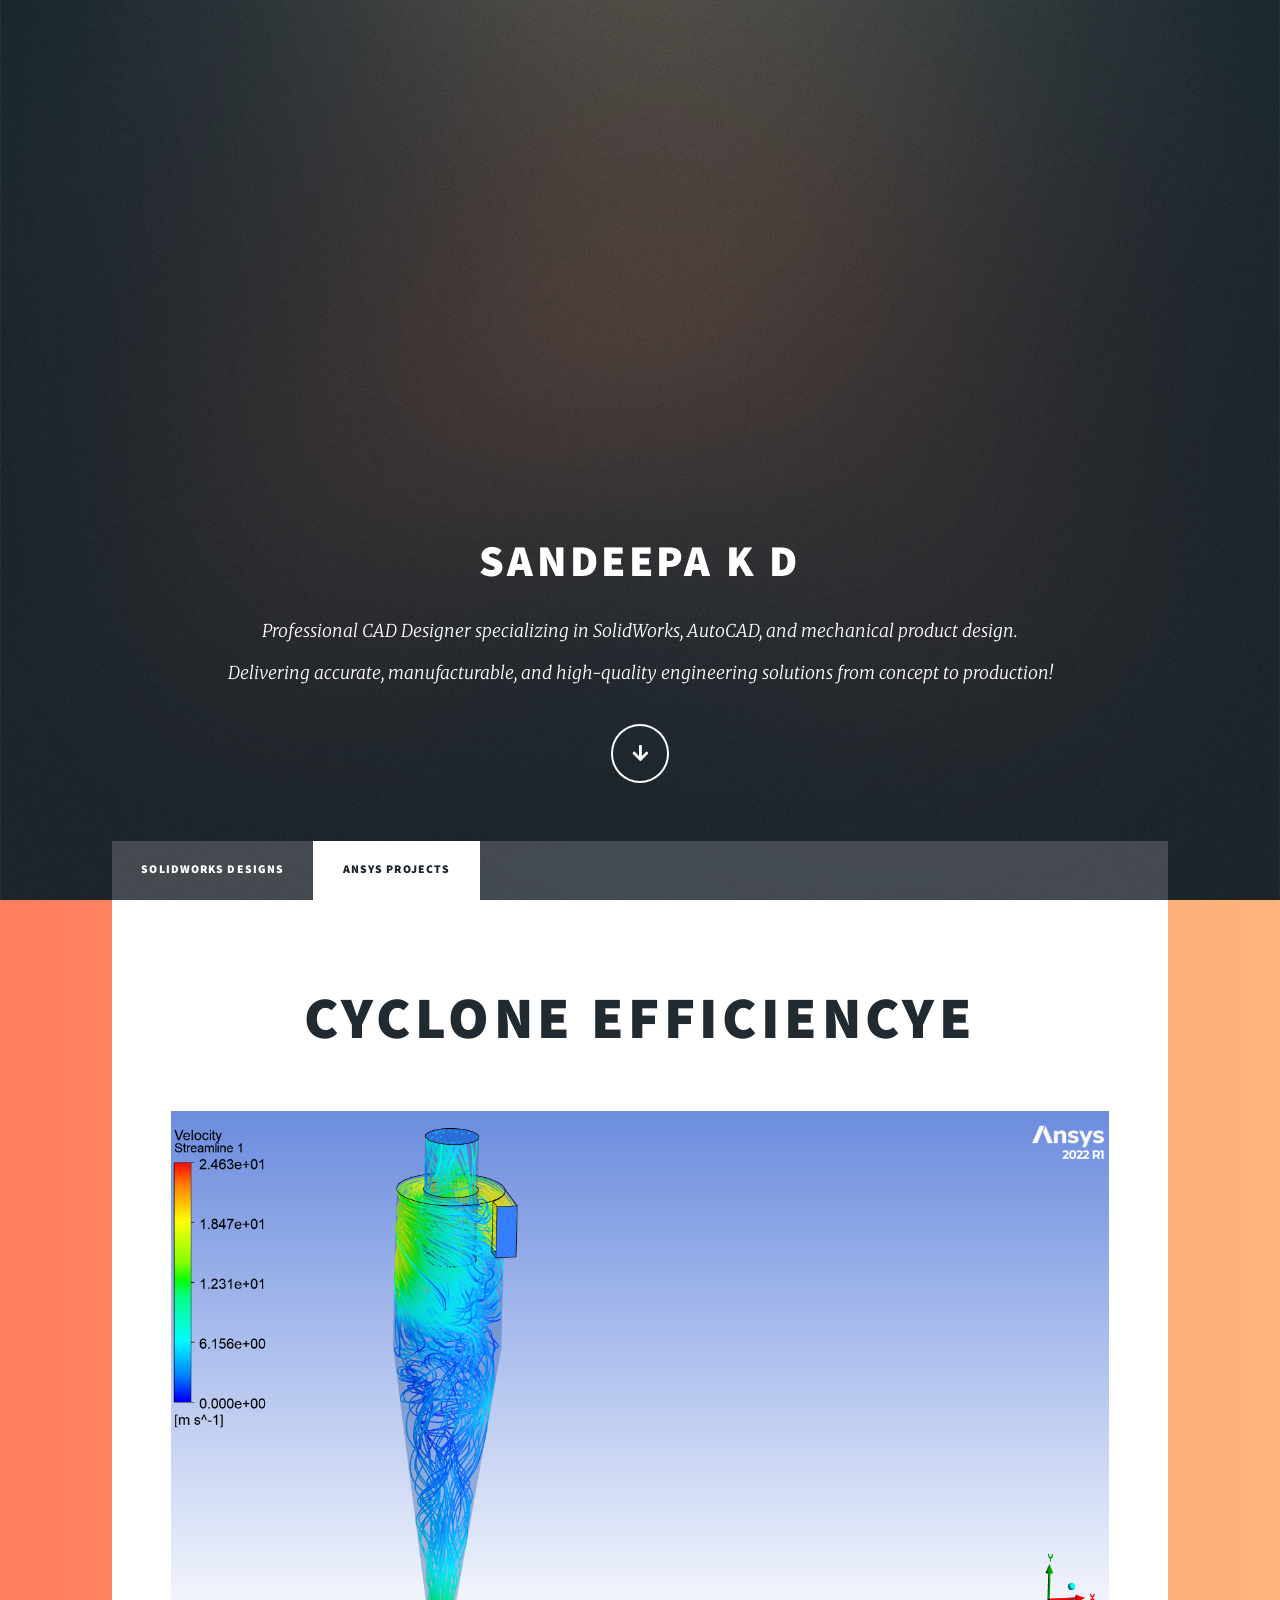
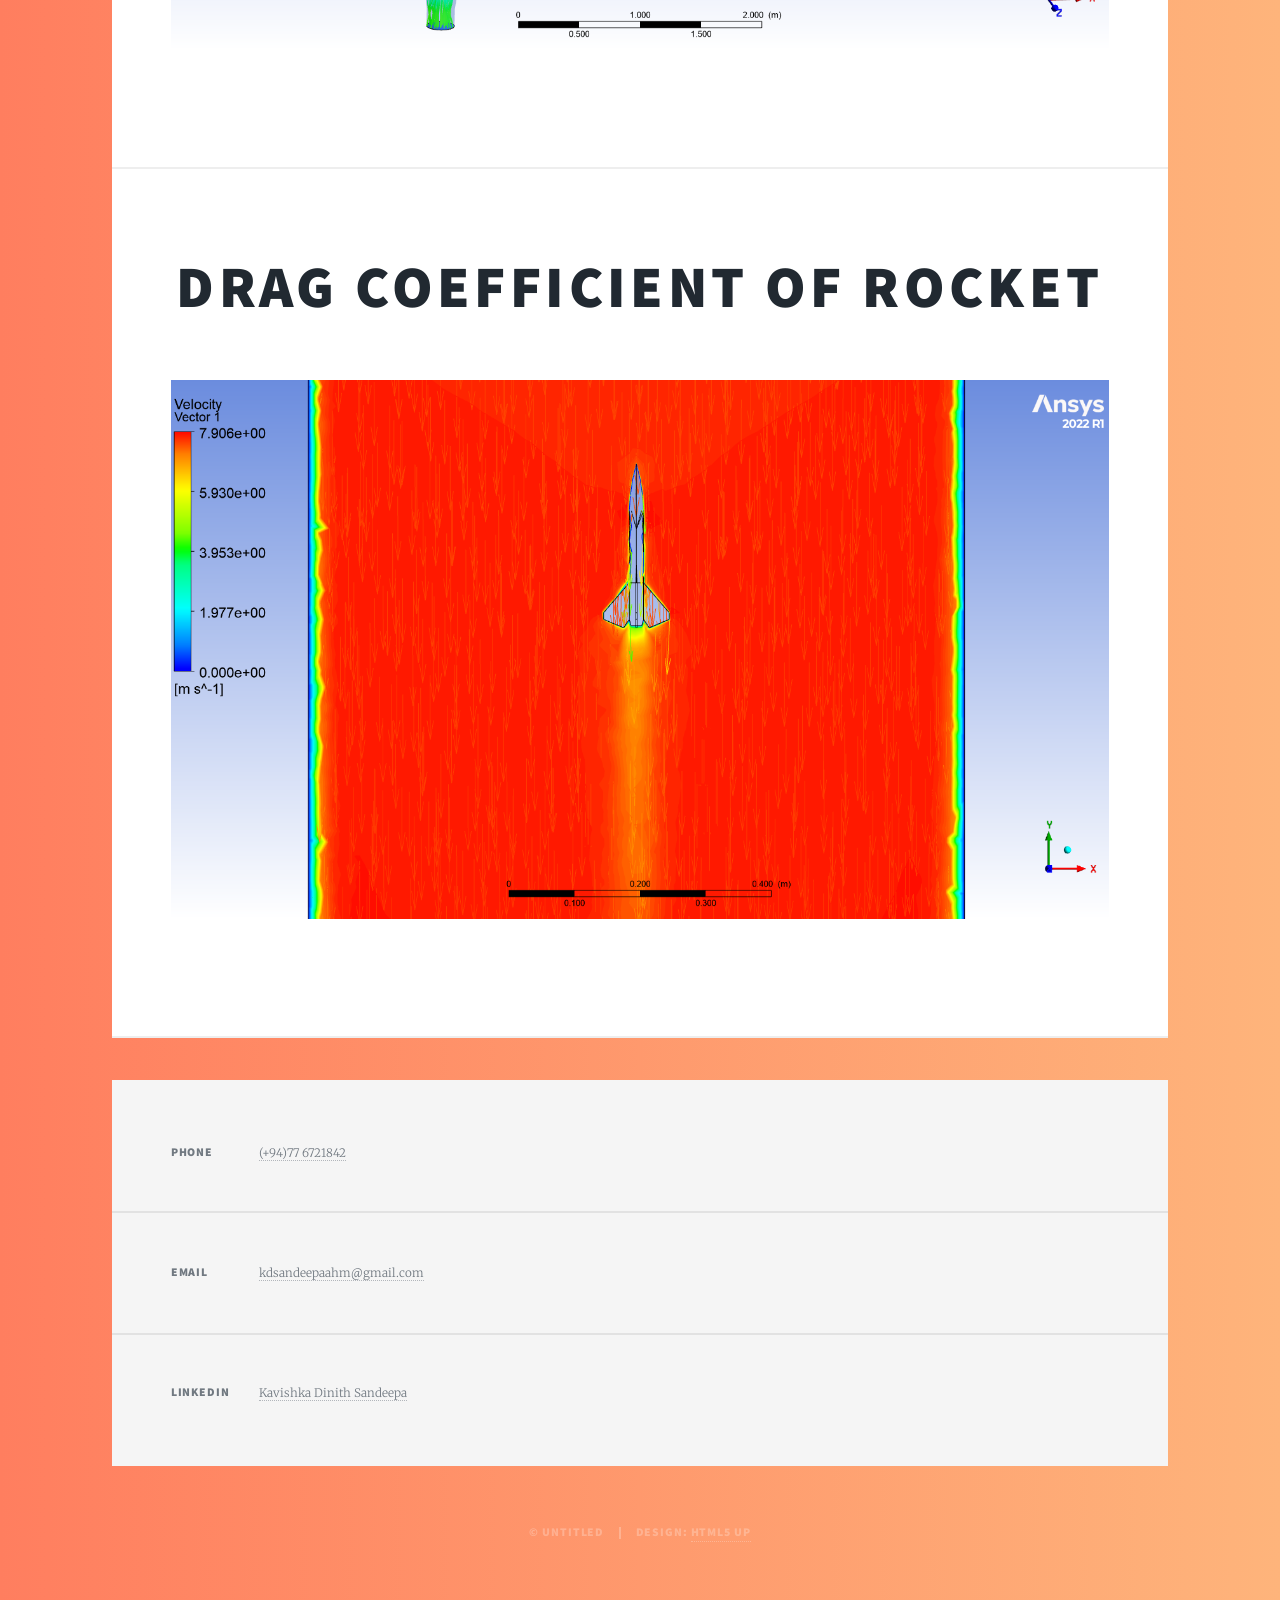
==== commit 8b38c864: "Update article title and image in ansys.html" ====
--- a/ansys.html
+++ b/ansys.html
@@ -76,9 +76,9 @@
 
             <article class="post featured">
                 <header class="major">
-                    <h2><a href="">Drag Coefficient of Estes Firestreak SST rocket <br /></a></h2>
+                    <h2><a href="">Drag Coefficient of Rocket <br /></a></h2>
                 </header>
-                <a href="https://drive.google.com/drive/u/0/folders/1dlh86o4GSG5Yddt8Pm_F_5p9ksUfSxUW" class="image main"><img src="images/Drag_Coeff.png" alt="" /></a>
+                <a href="https://drive.google.com/drive/u/0/folders/1dlh86o4GSG5Yddt8Pm_F_5p9ksUfSxUW" class="image main"><img src="images/Rocket.png" alt="" /></a>
             </article>
 
             <!-- Posts -->
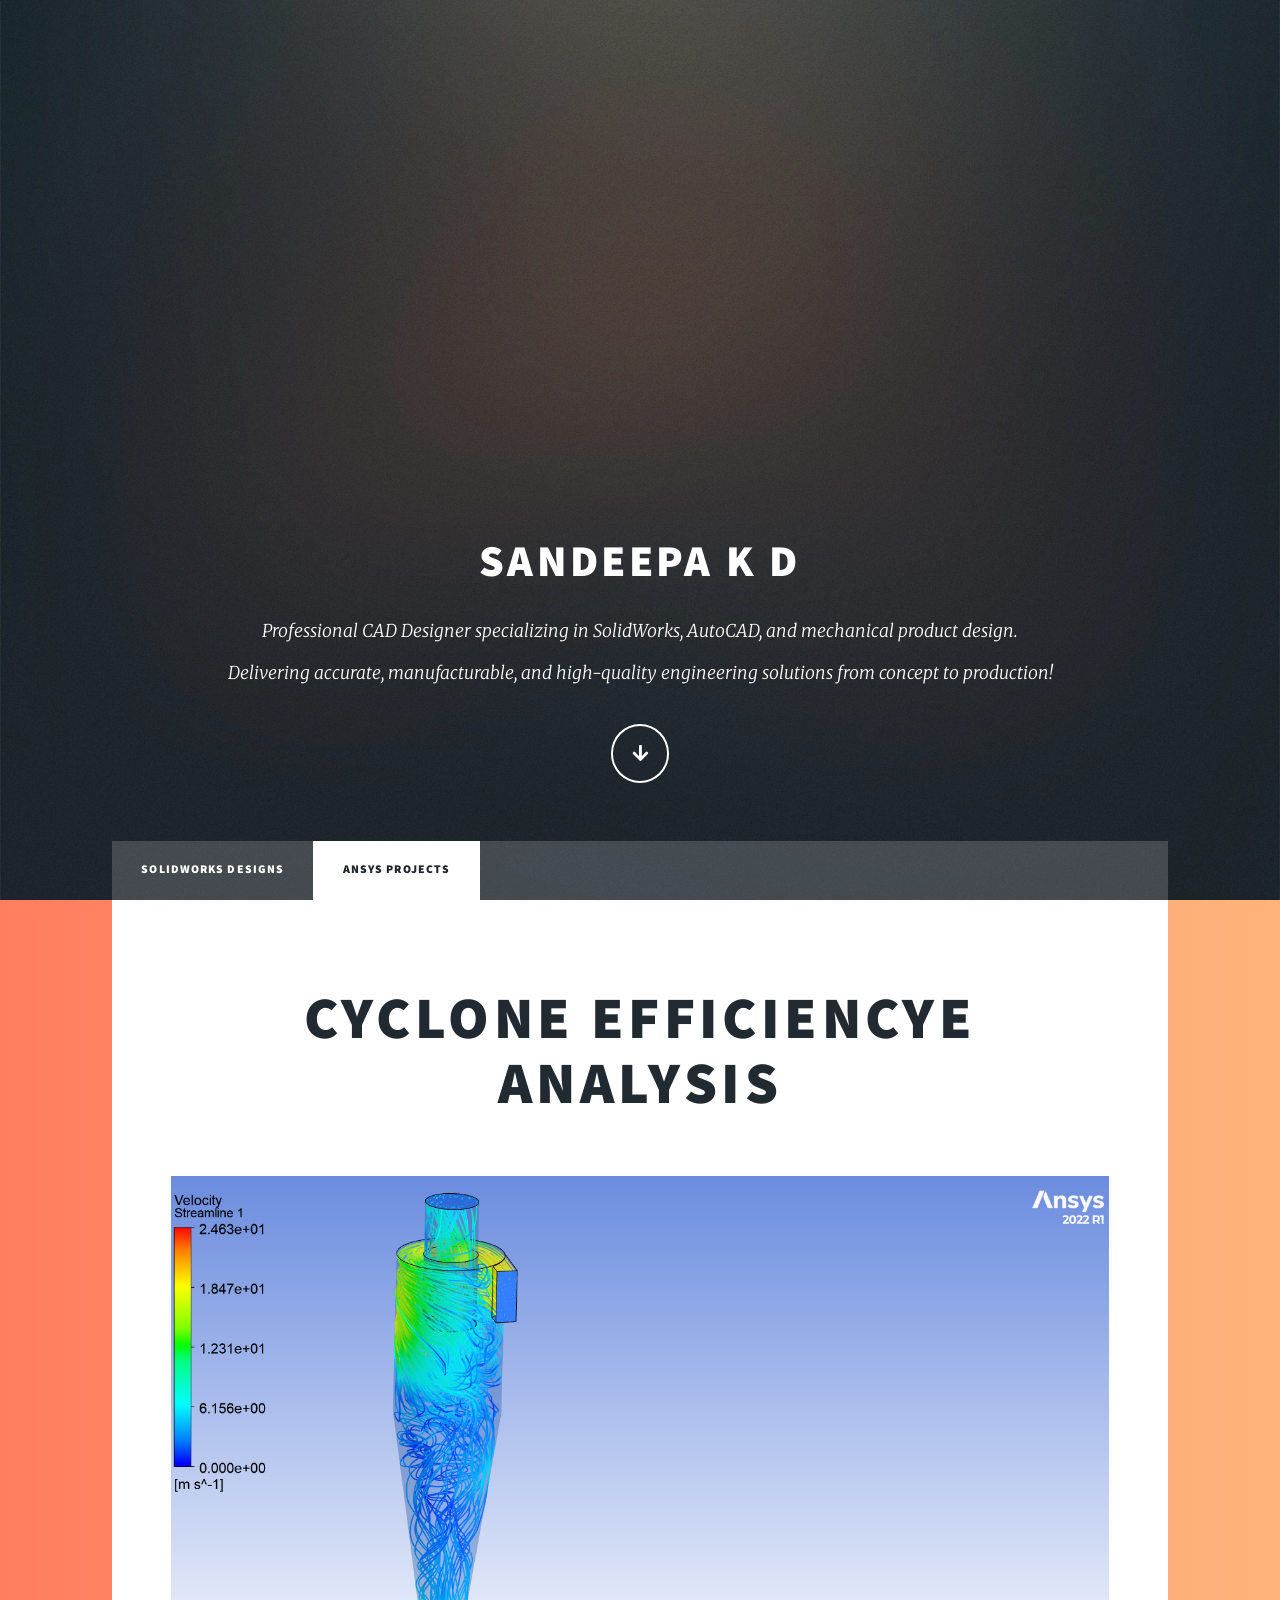
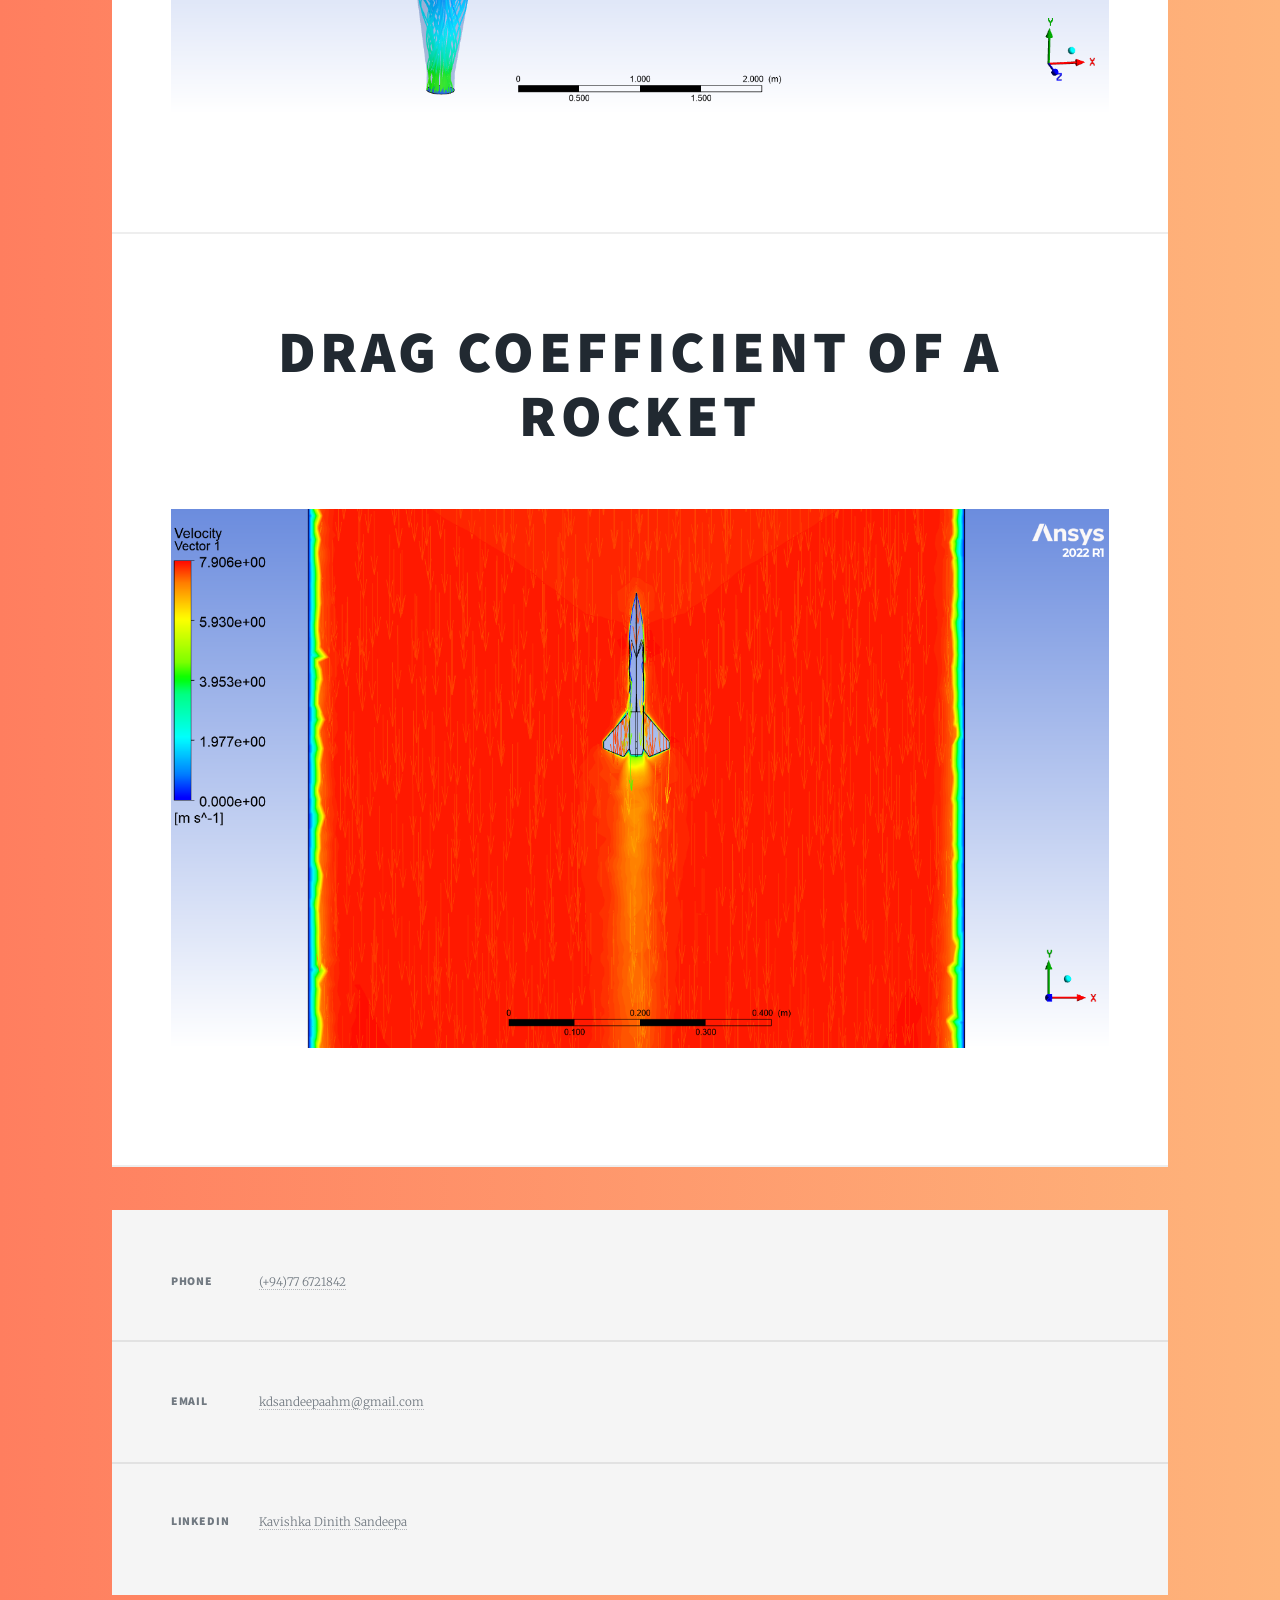
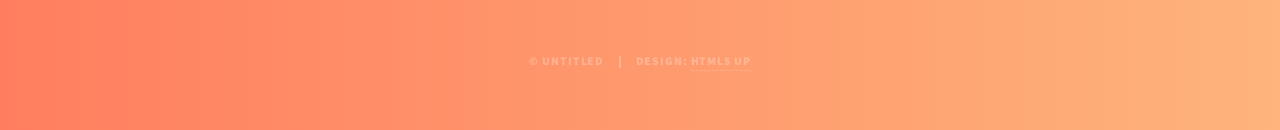
==== commit b6e2815d: "Update ansys.html" ====
--- a/ansys.html
+++ b/ansys.html
@@ -69,14 +69,14 @@
             <!-- Featured Post -->
             <article class="post featured">
                 <header class="major">
-                    <h2><a href="">Cyclone Efficiencye<br /></a></h2>
+                    <h2><a href="">Cyclone Efficiencye Analysis<br /></a></h2>
                 </header>
                 <a href="https://drive.google.com/drive/u/0/folders/1dlh86o4GSG5Yddt8Pm_F_5p9ksUfSxUW" class="image main"><img src="images/Cyclone.png" alt="" /></a>
             </article>
 
             <article class="post featured">
                 <header class="major">
-                    <h2><a href="">Drag Coefficient of Rocket <br /></a></h2>
+                    <h2><a href="">Drag Coefficient of a Rocket <br /></a></h2>
                 </header>
                 <a href="https://drive.google.com/drive/u/0/folders/1dlh86o4GSG5Yddt8Pm_F_5p9ksUfSxUW" class="image main"><img src="images/Rocket.png" alt="" /></a>
             </article>
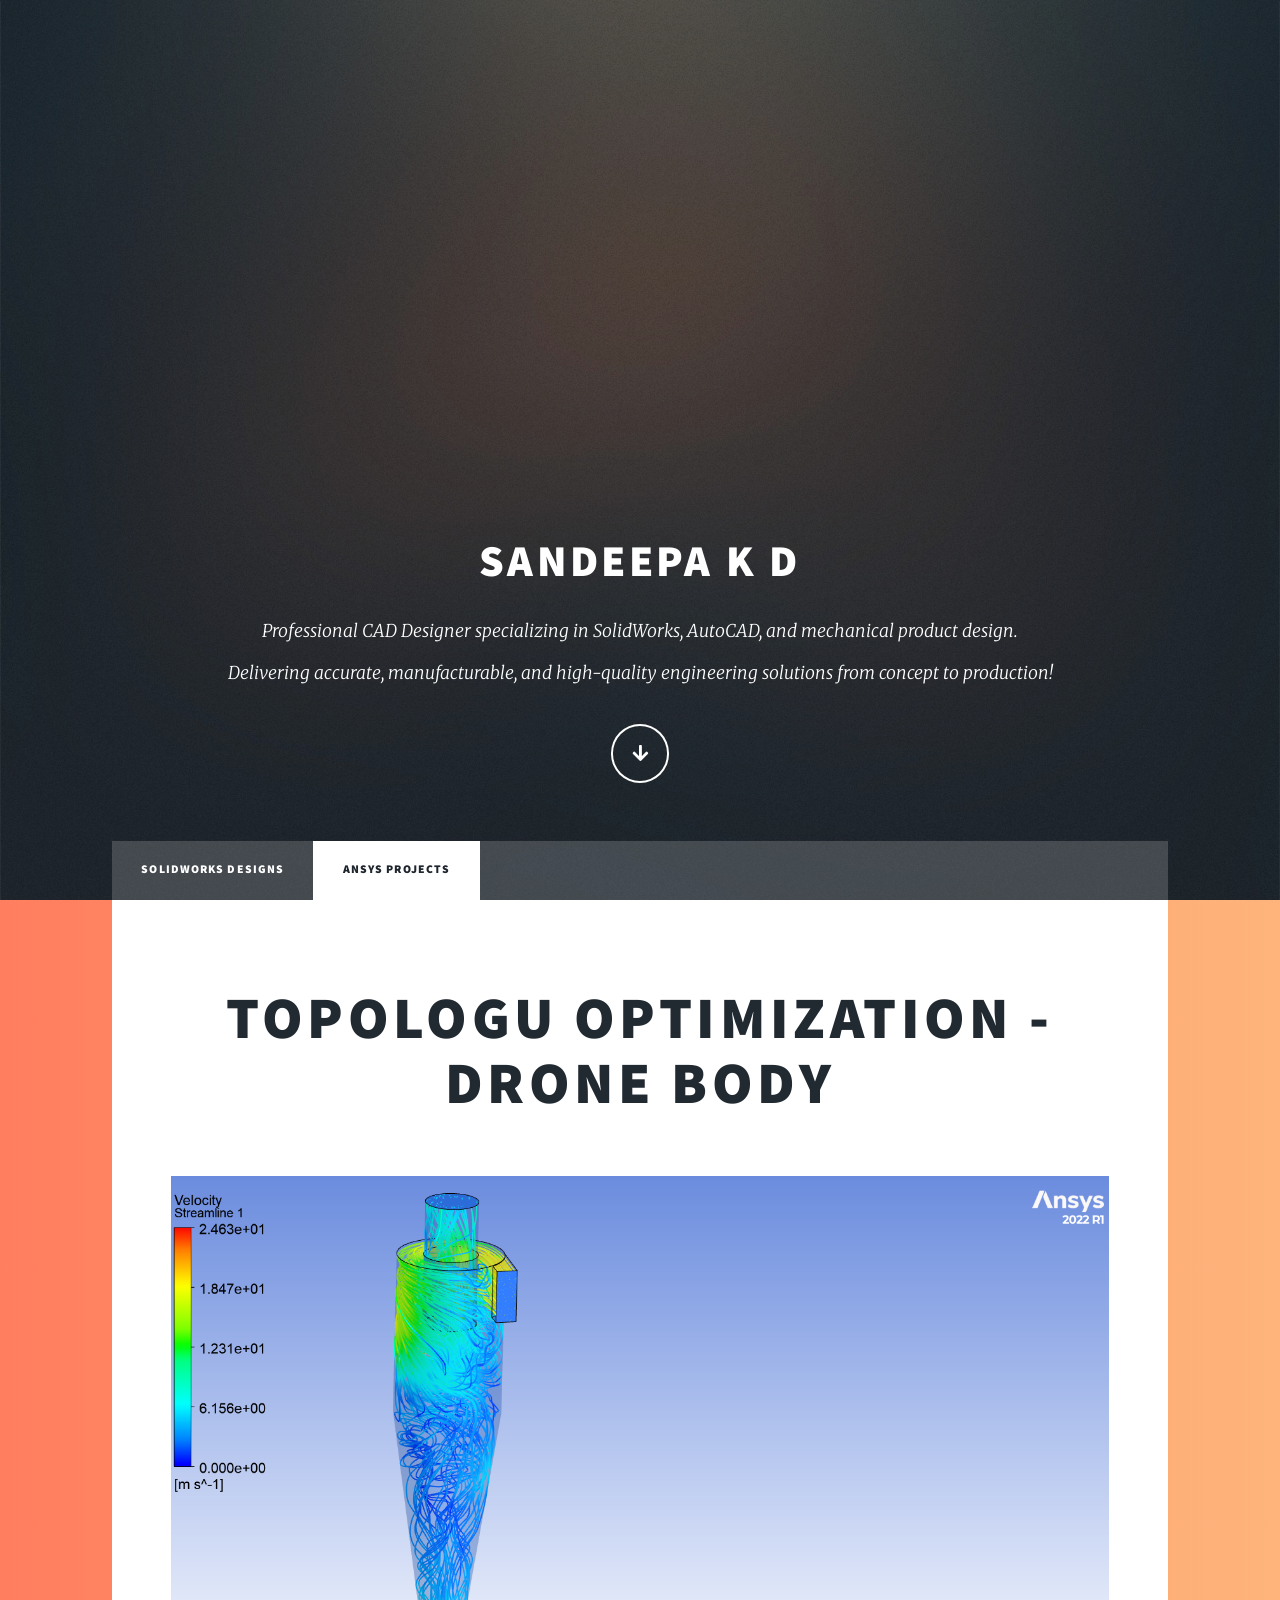
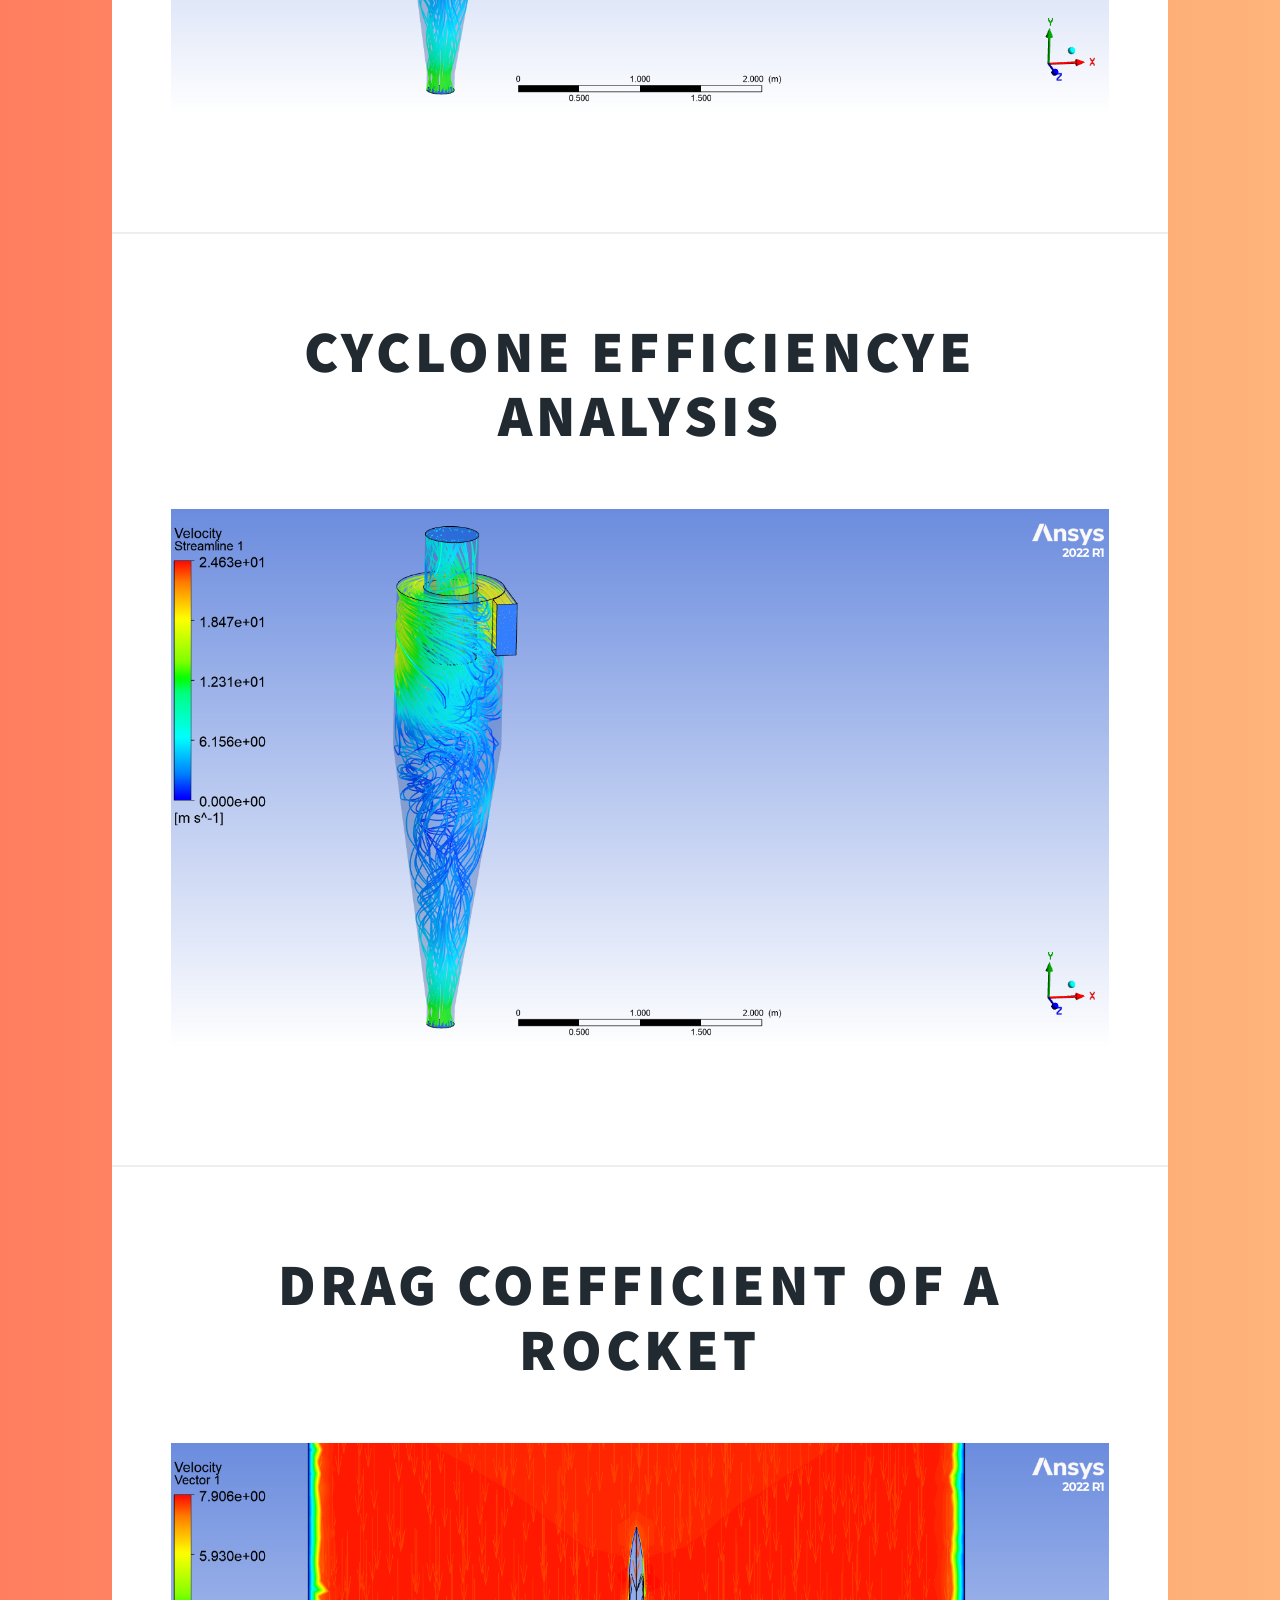
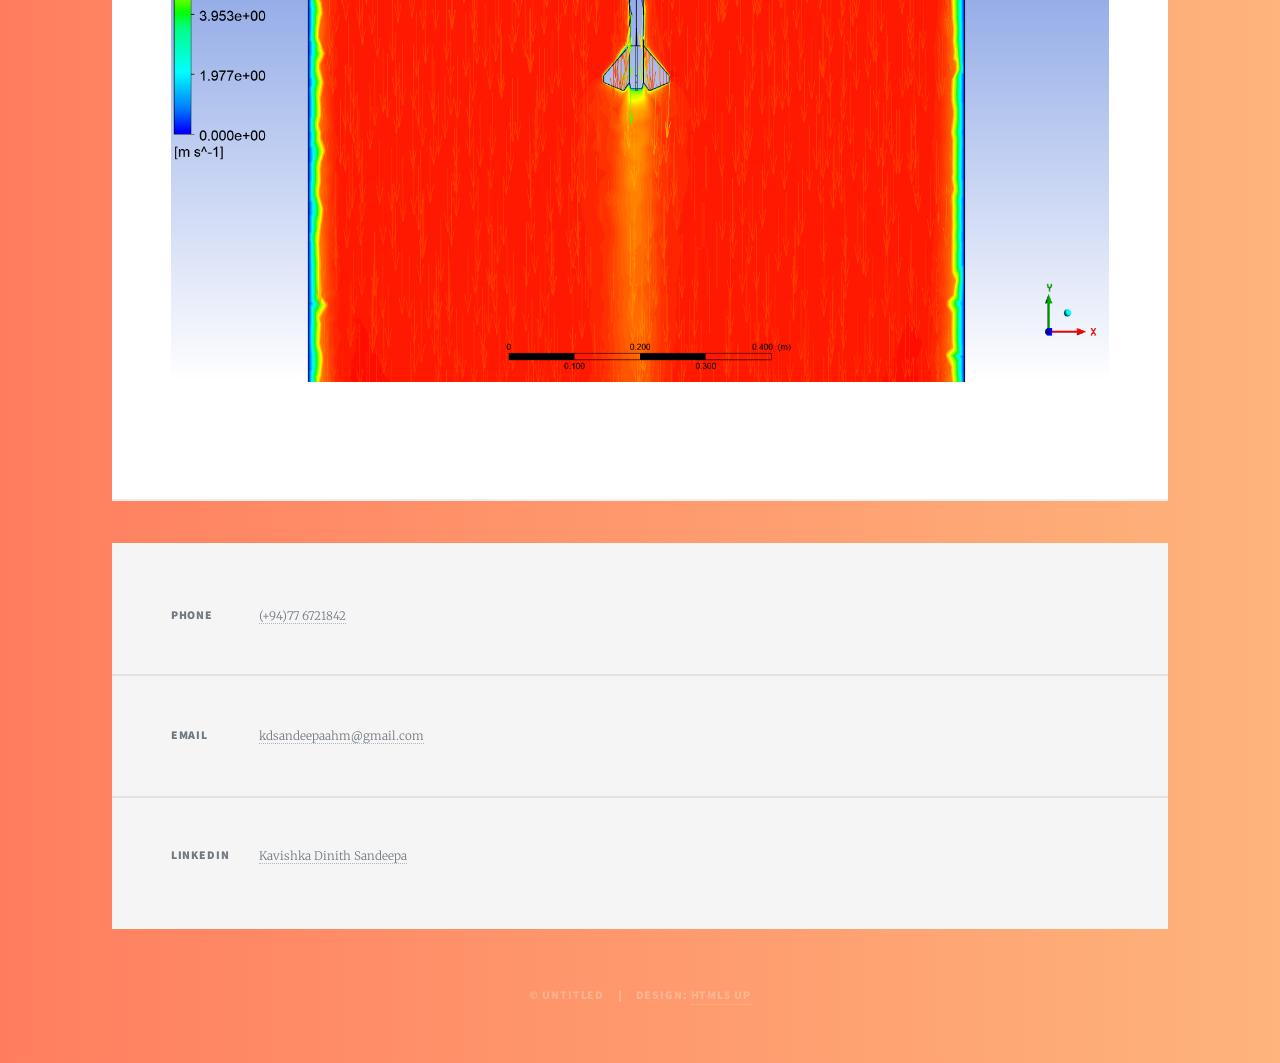
==== commit 6e8250fe: "Update ansys.html" ====
--- a/ansys.html
+++ b/ansys.html
@@ -69,6 +69,13 @@
             <!-- Featured Post -->
             <article class="post featured">
                 <header class="major">
+                    <h2><a href="">Topologu optimization - drone body<br /></a></h2>
+                </header>
+                <a href="https://drive.google.com/drive/u/0/folders/1dlh86o4GSG5Yddt8Pm_F_5p9ksUfSxUW" class="image main"><img src="images/Cyclone.png" alt="" /></a>
+            </article>
+
+            <article class="post featured">
+                <header class="major">
                     <h2><a href="">Cyclone Efficiencye Analysis<br /></a></h2>
                 </header>
                 <a href="https://drive.google.com/drive/u/0/folders/1dlh86o4GSG5Yddt8Pm_F_5p9ksUfSxUW" class="image main"><img src="images/Cyclone.png" alt="" /></a>
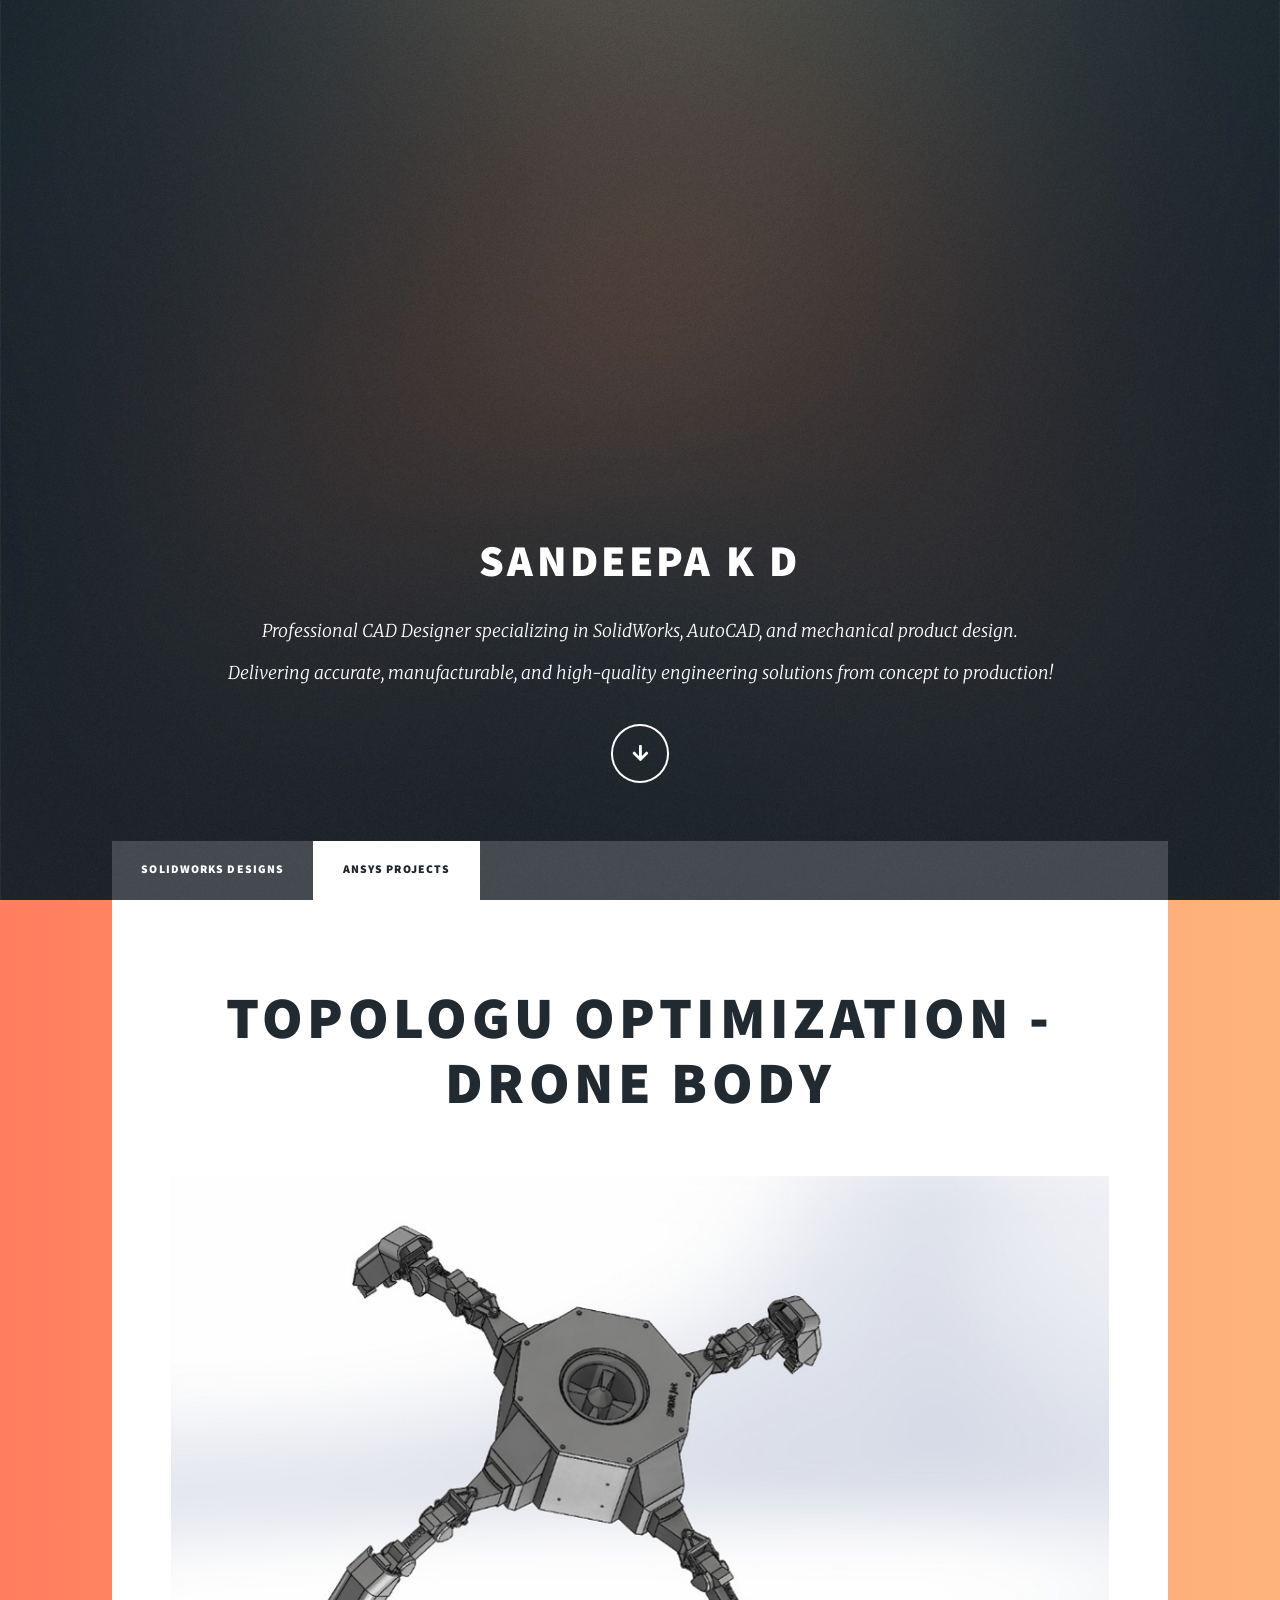
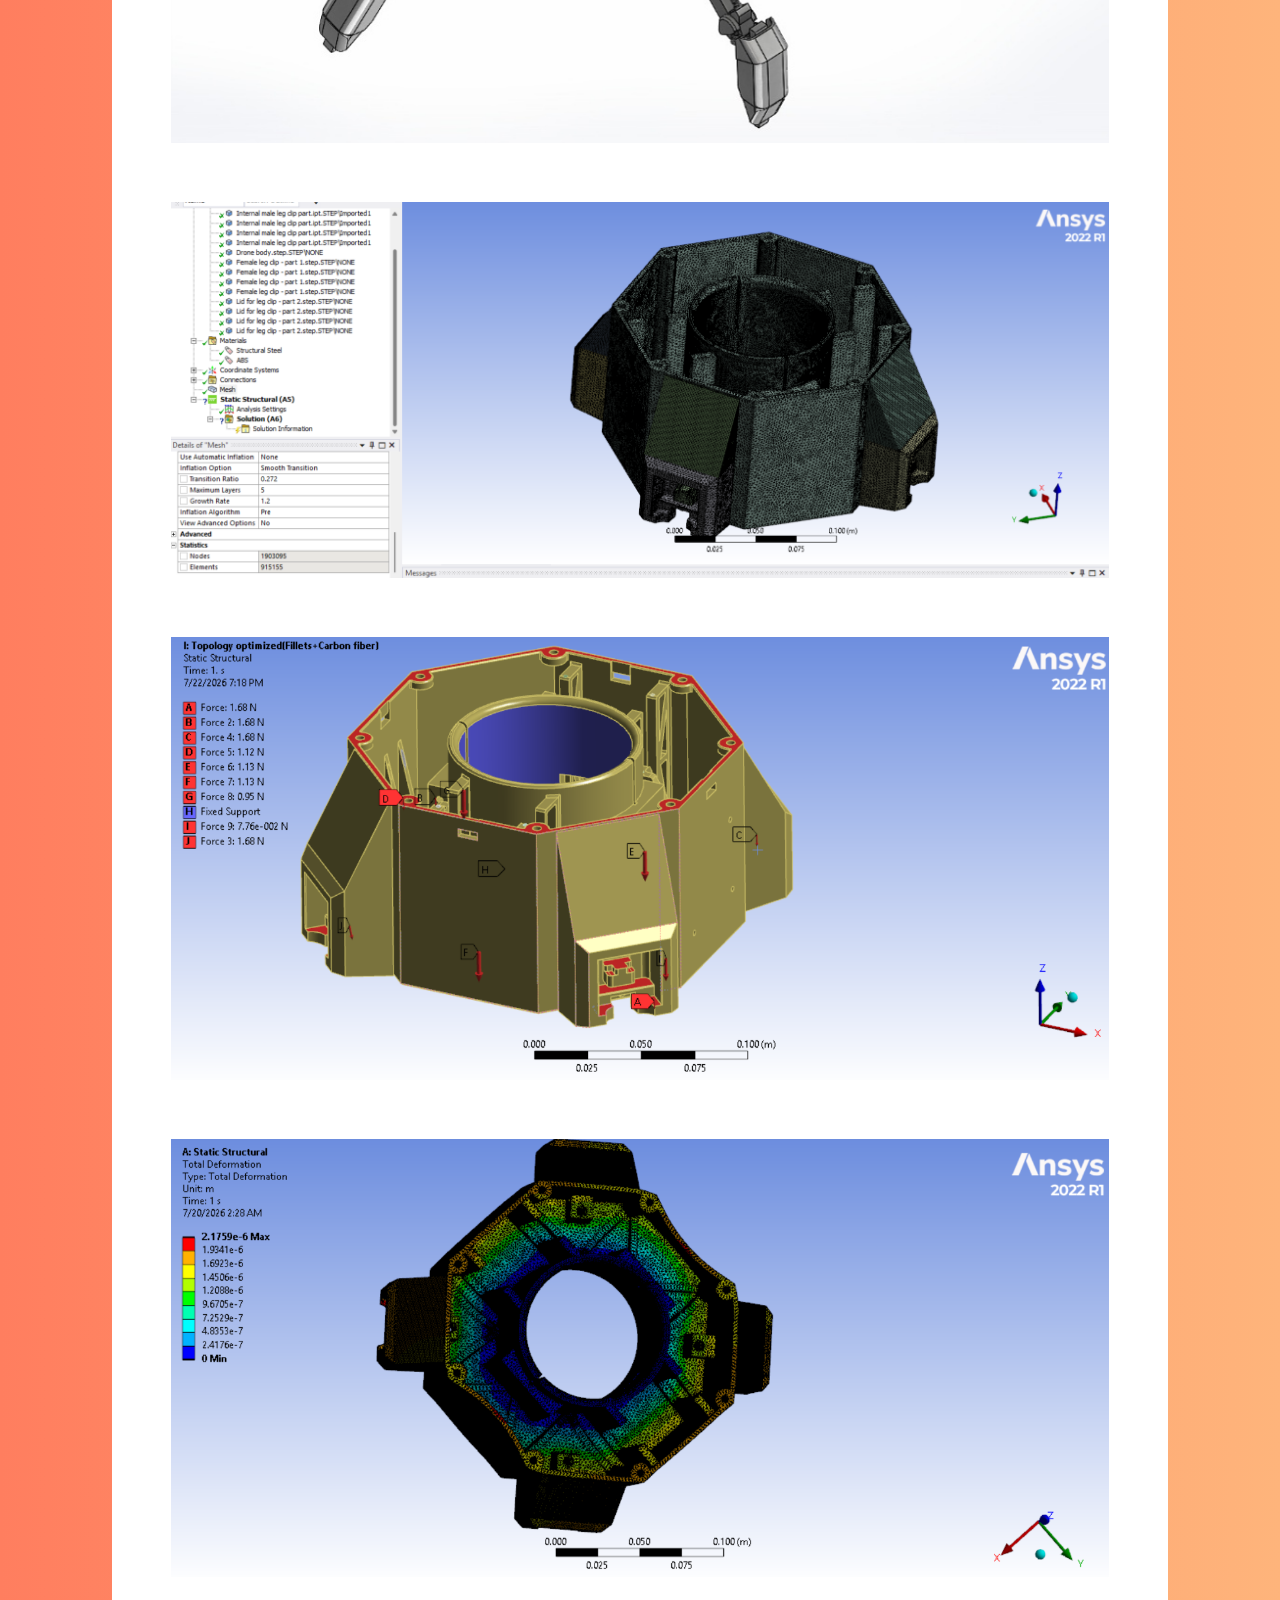
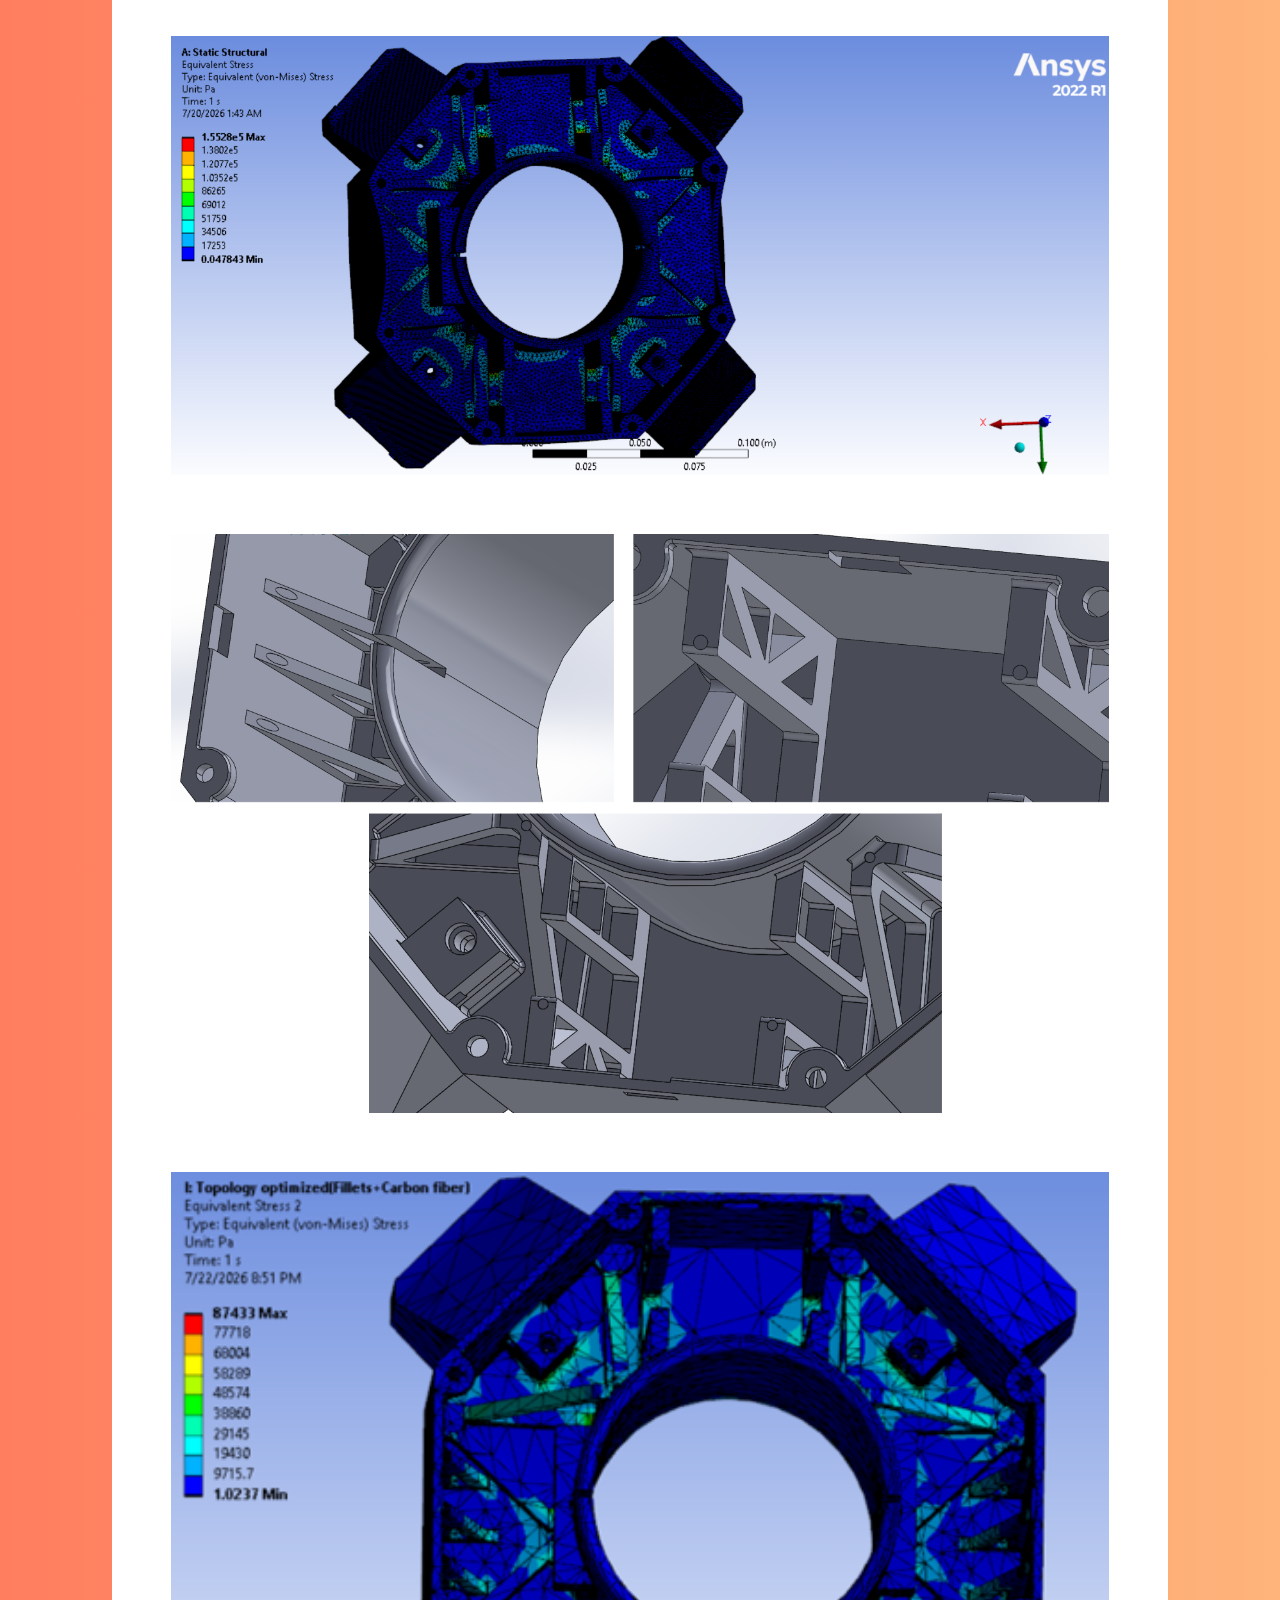
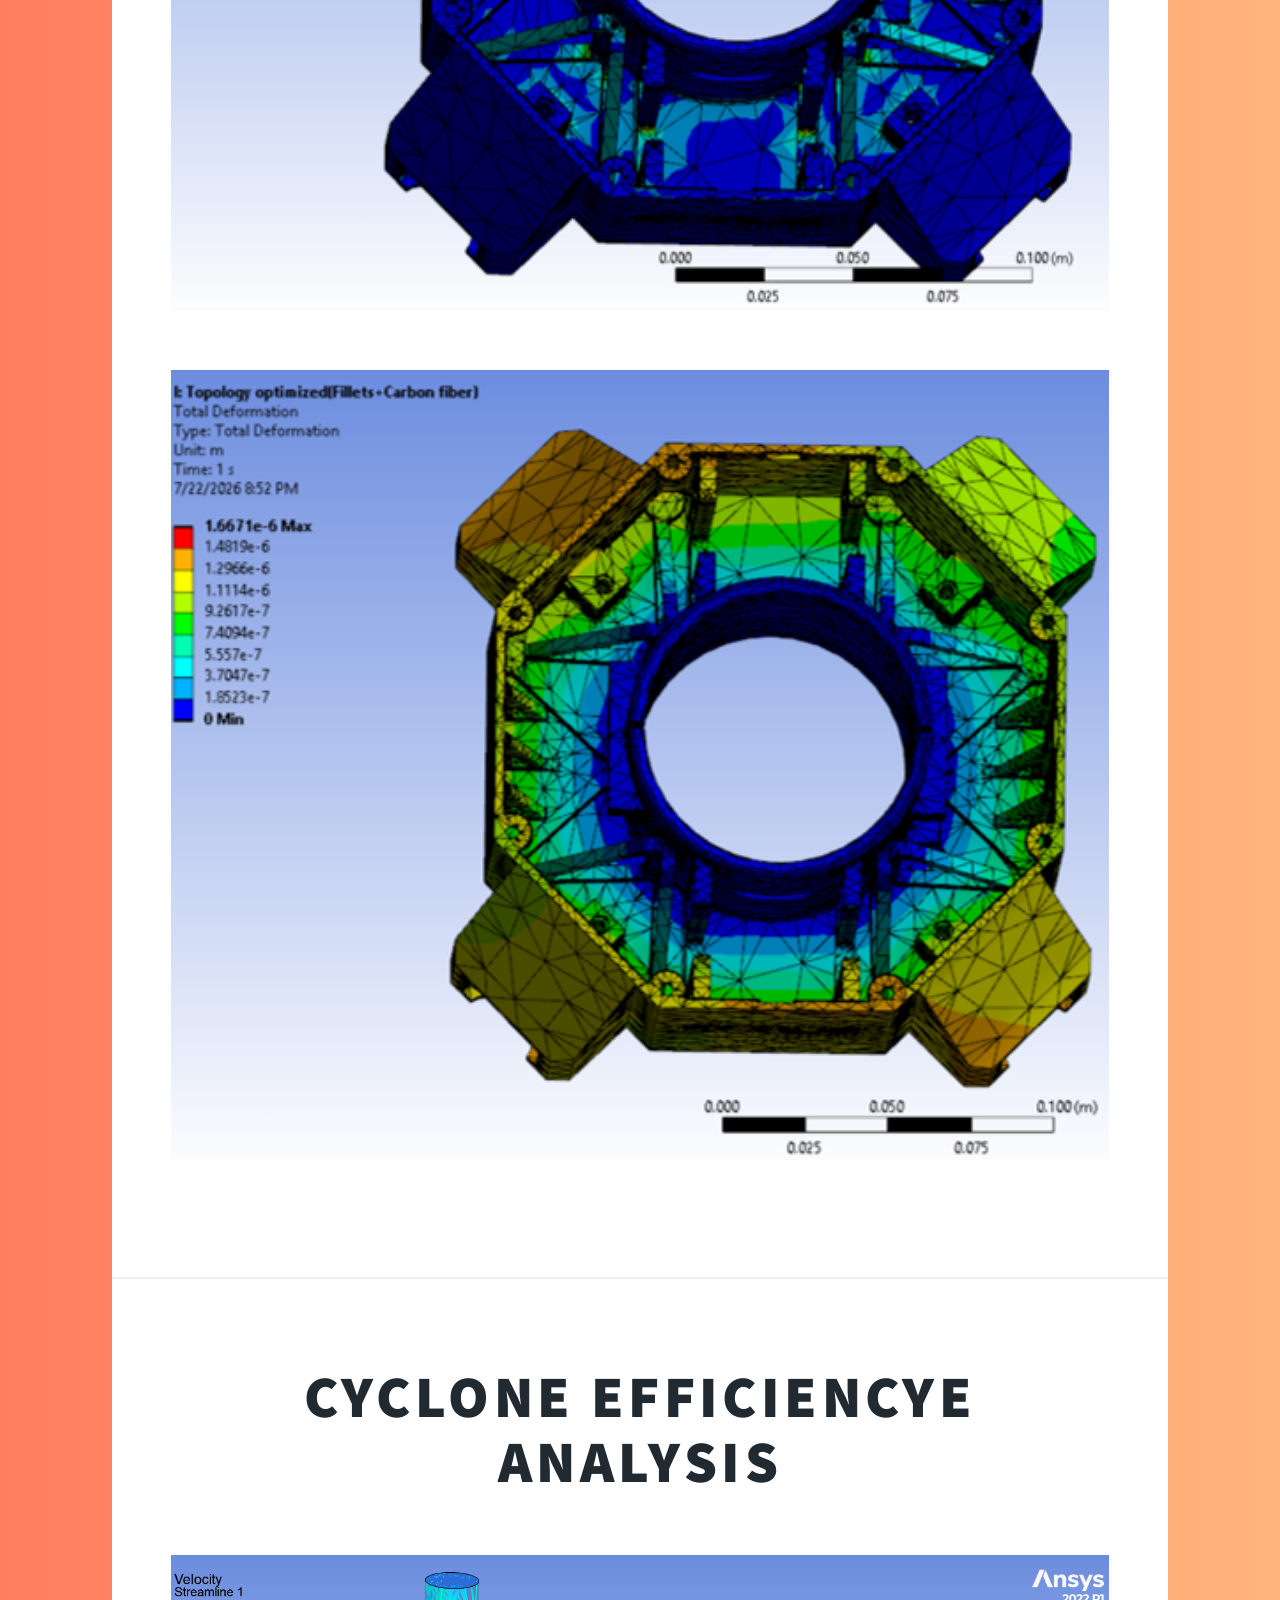
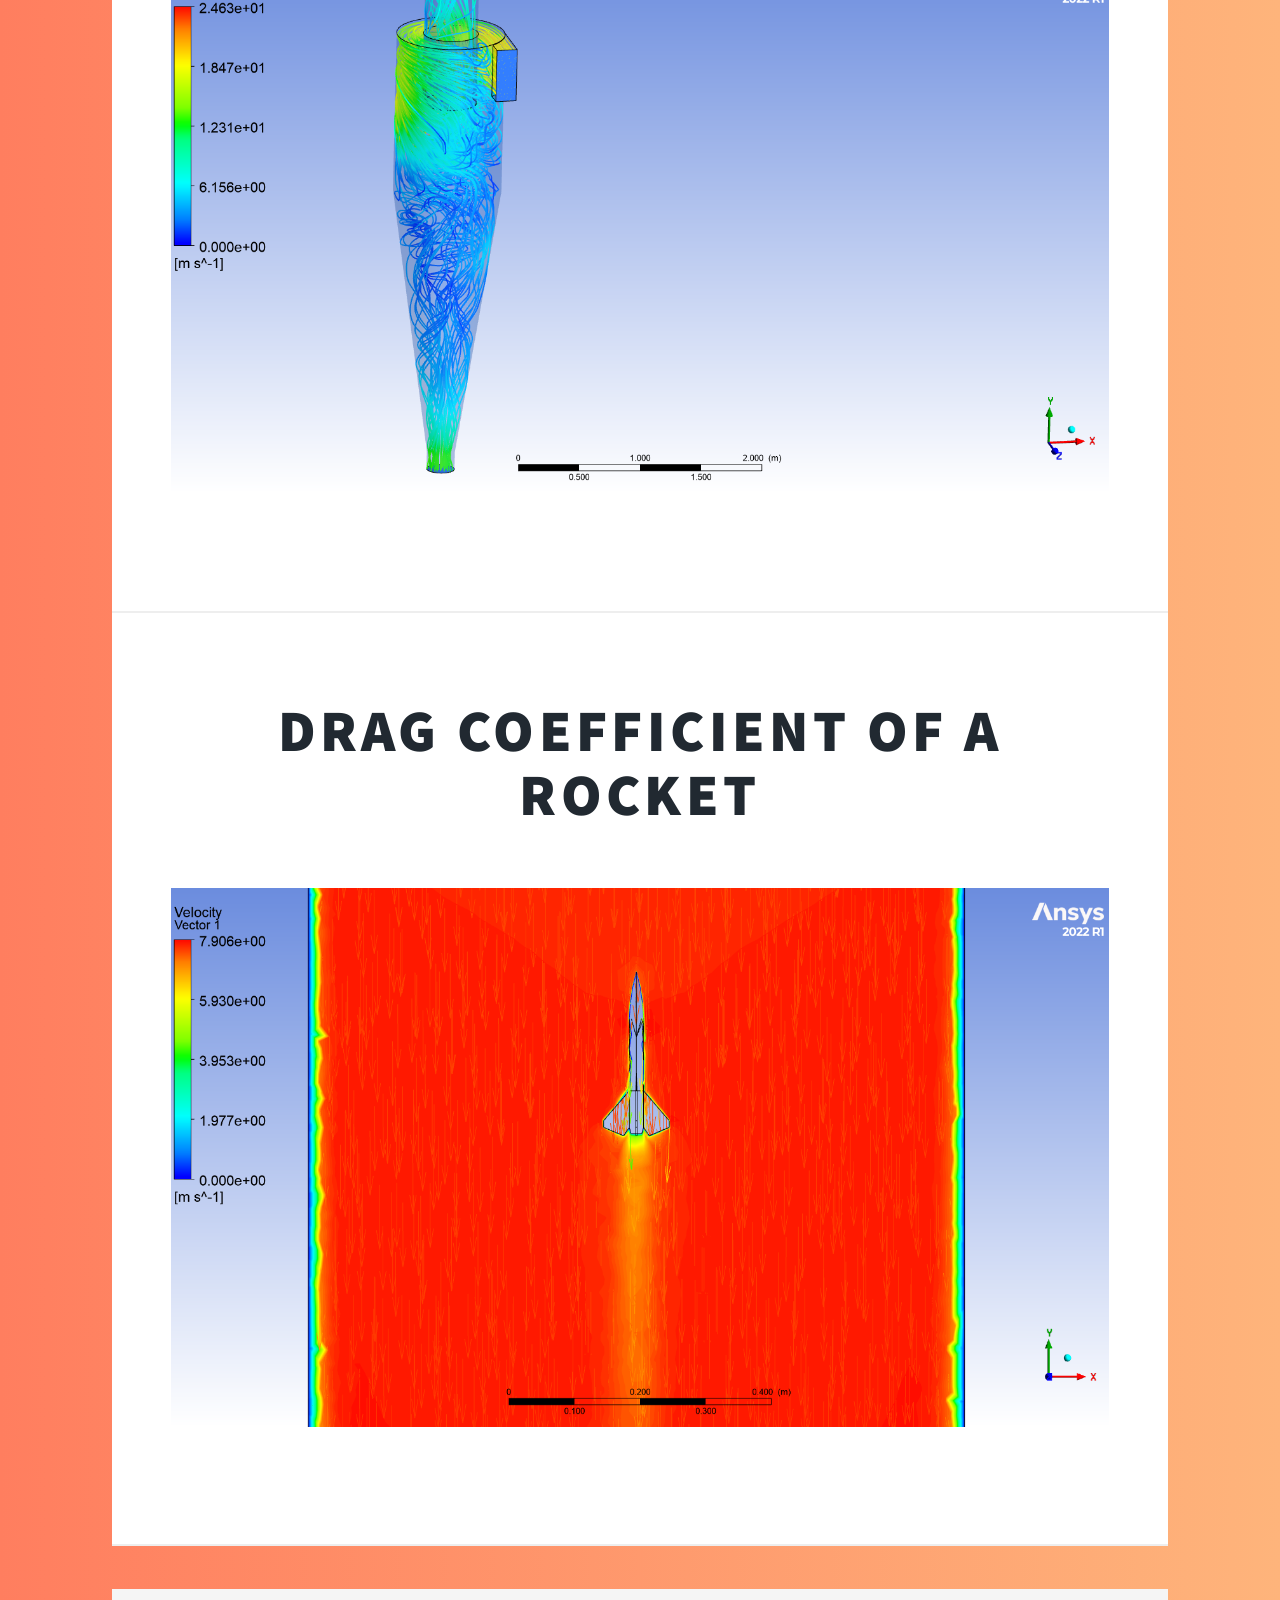
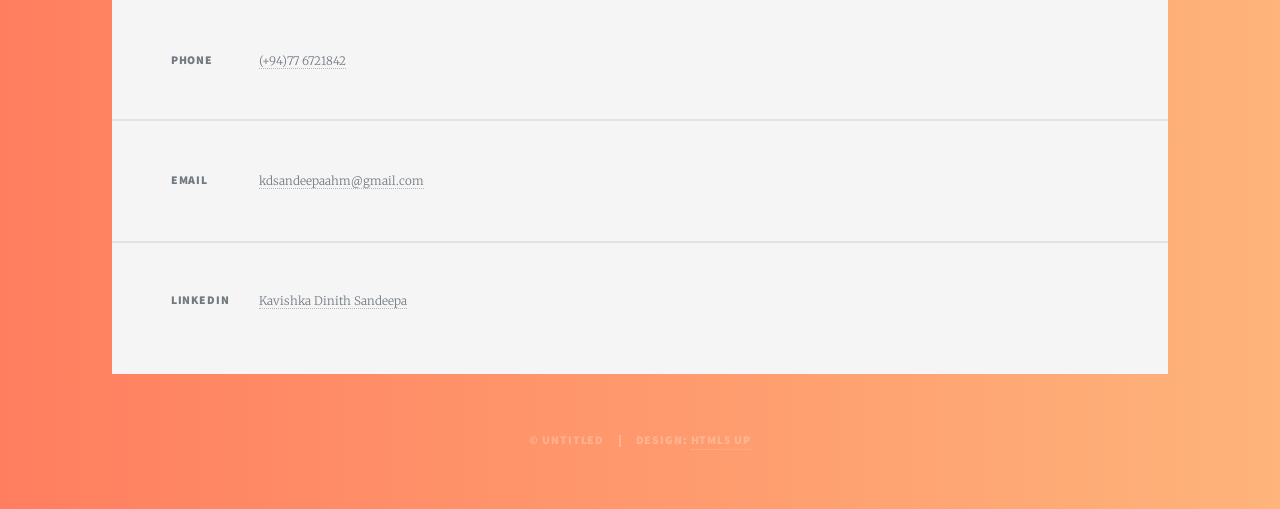
==== commit 55615322: "Update ansys.html" ====
--- a/ansys.html
+++ b/ansys.html
@@ -71,7 +71,14 @@
                 <header class="major">
                     <h2><a href="">Topologu optimization - drone body<br /></a></h2>
                 </header>
-                <a href="https://drive.google.com/drive/u/0/folders/1dlh86o4GSG5Yddt8Pm_F_5p9ksUfSxUW" class="image main"><img src="images/Cyclone.png" alt="" /></a>
+                <a href="https://drive.google.com/drive/u/0/folders/1dlh86o4GSG5Yddt8Pm_F_5p9ksUfSxUW" class="image main"><img src="images/Drone_FEA/drone.png" alt="" /></a>
+                 <a href="https://drive.google.com/drive/u/0/folders/1dlh86o4GSG5Yddt8Pm_F_5p9ksUfSxUW" class="image main"><img src="images/Drone_FEA/mesh.png" alt="" /></a>
+                 <a href="https://drive.google.com/drive/u/0/folders/1dlh86o4GSG5Yddt8Pm_F_5p9ksUfSxUW" class="image main"><img src="images/Drone_FEA/force.png" alt="" /></a>
+                 <a href="https://drive.google.com/drive/u/0/folders/1dlh86o4GSG5Yddt8Pm_F_5p9ksUfSxUW" class="image main"><img src="images/Drone_FEA/deform-b.png" alt="" /></a>
+                 <a href="https://drive.google.com/drive/u/0/folders/1dlh86o4GSG5Yddt8Pm_F_5p9ksUfSxUW" class="image main"><img src="images/Drone_FEA/stress-b.png" alt="" /></a>
+                 <a href="https://drive.google.com/drive/u/0/folders/1dlh86o4GSG5Yddt8Pm_F_5p9ksUfSxUW" class="image main"><img src="images/Drone_FEA/Carbon.png" alt="" /></a>
+                <a href="https://drive.google.com/drive/u/0/folders/1dlh86o4GSG5Yddt8Pm_F_5p9ksUfSxUW" class="image main"><img src="images/Drone_FEA/deform-t.png" alt="" /></a>
+                 <a href="https://drive.google.com/drive/u/0/folders/1dlh86o4GSG5Yddt8Pm_F_5p9ksUfSxUW" class="image main"><img src="images/Drone_FEA/stress-t.png" alt="" /></a>
             </article>
 
             <article class="post featured">
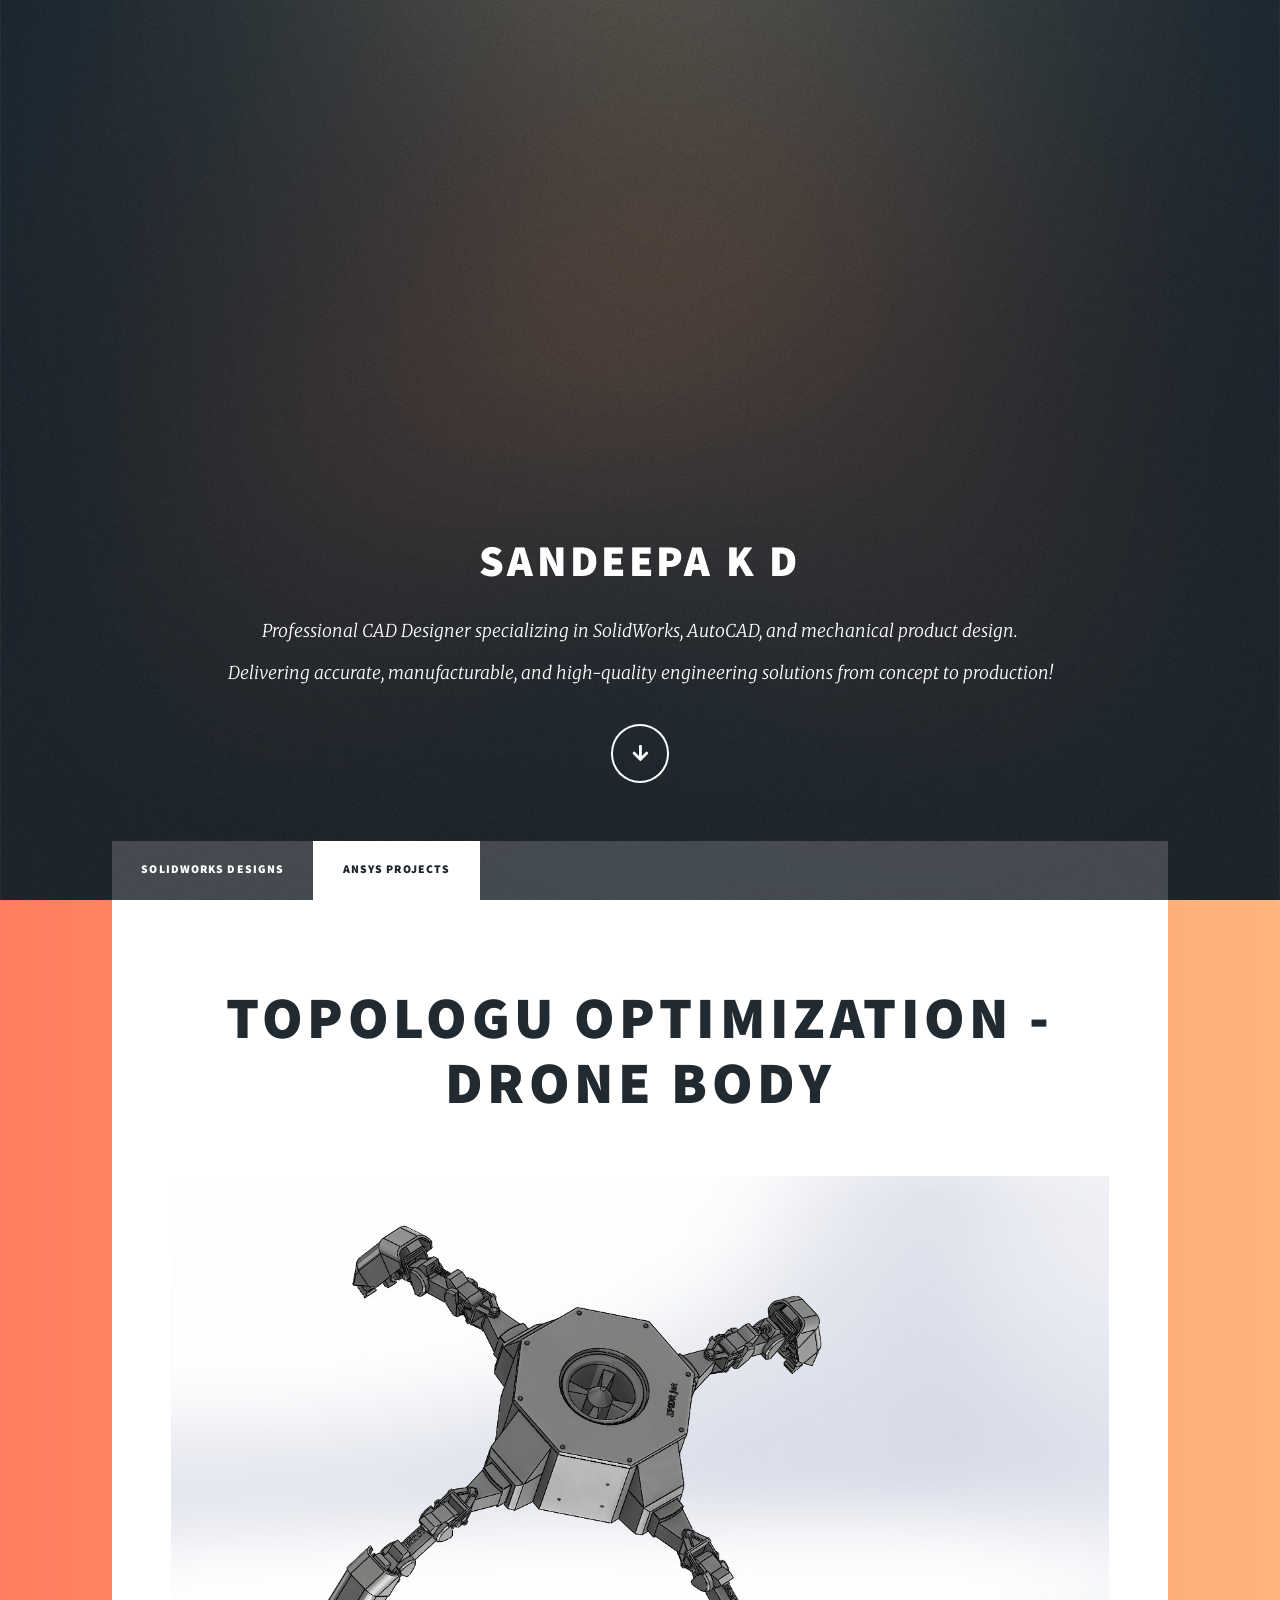
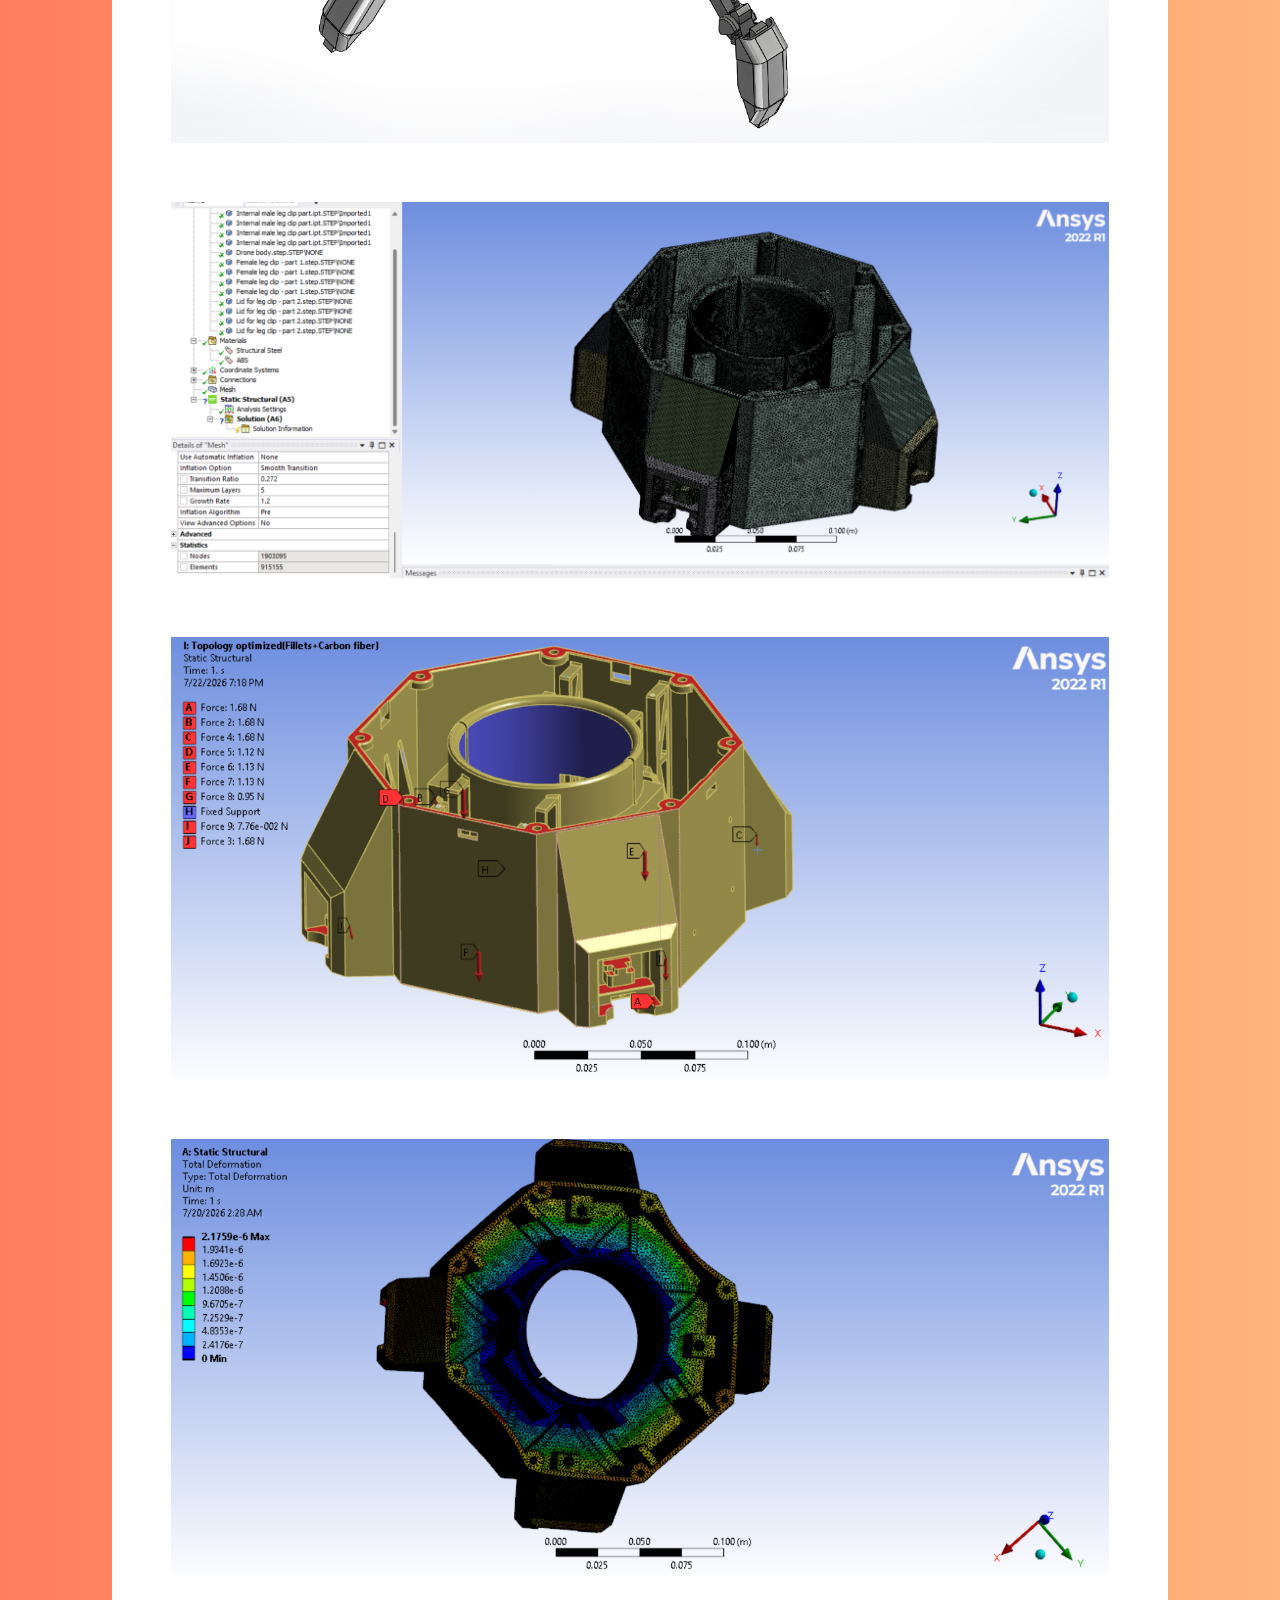
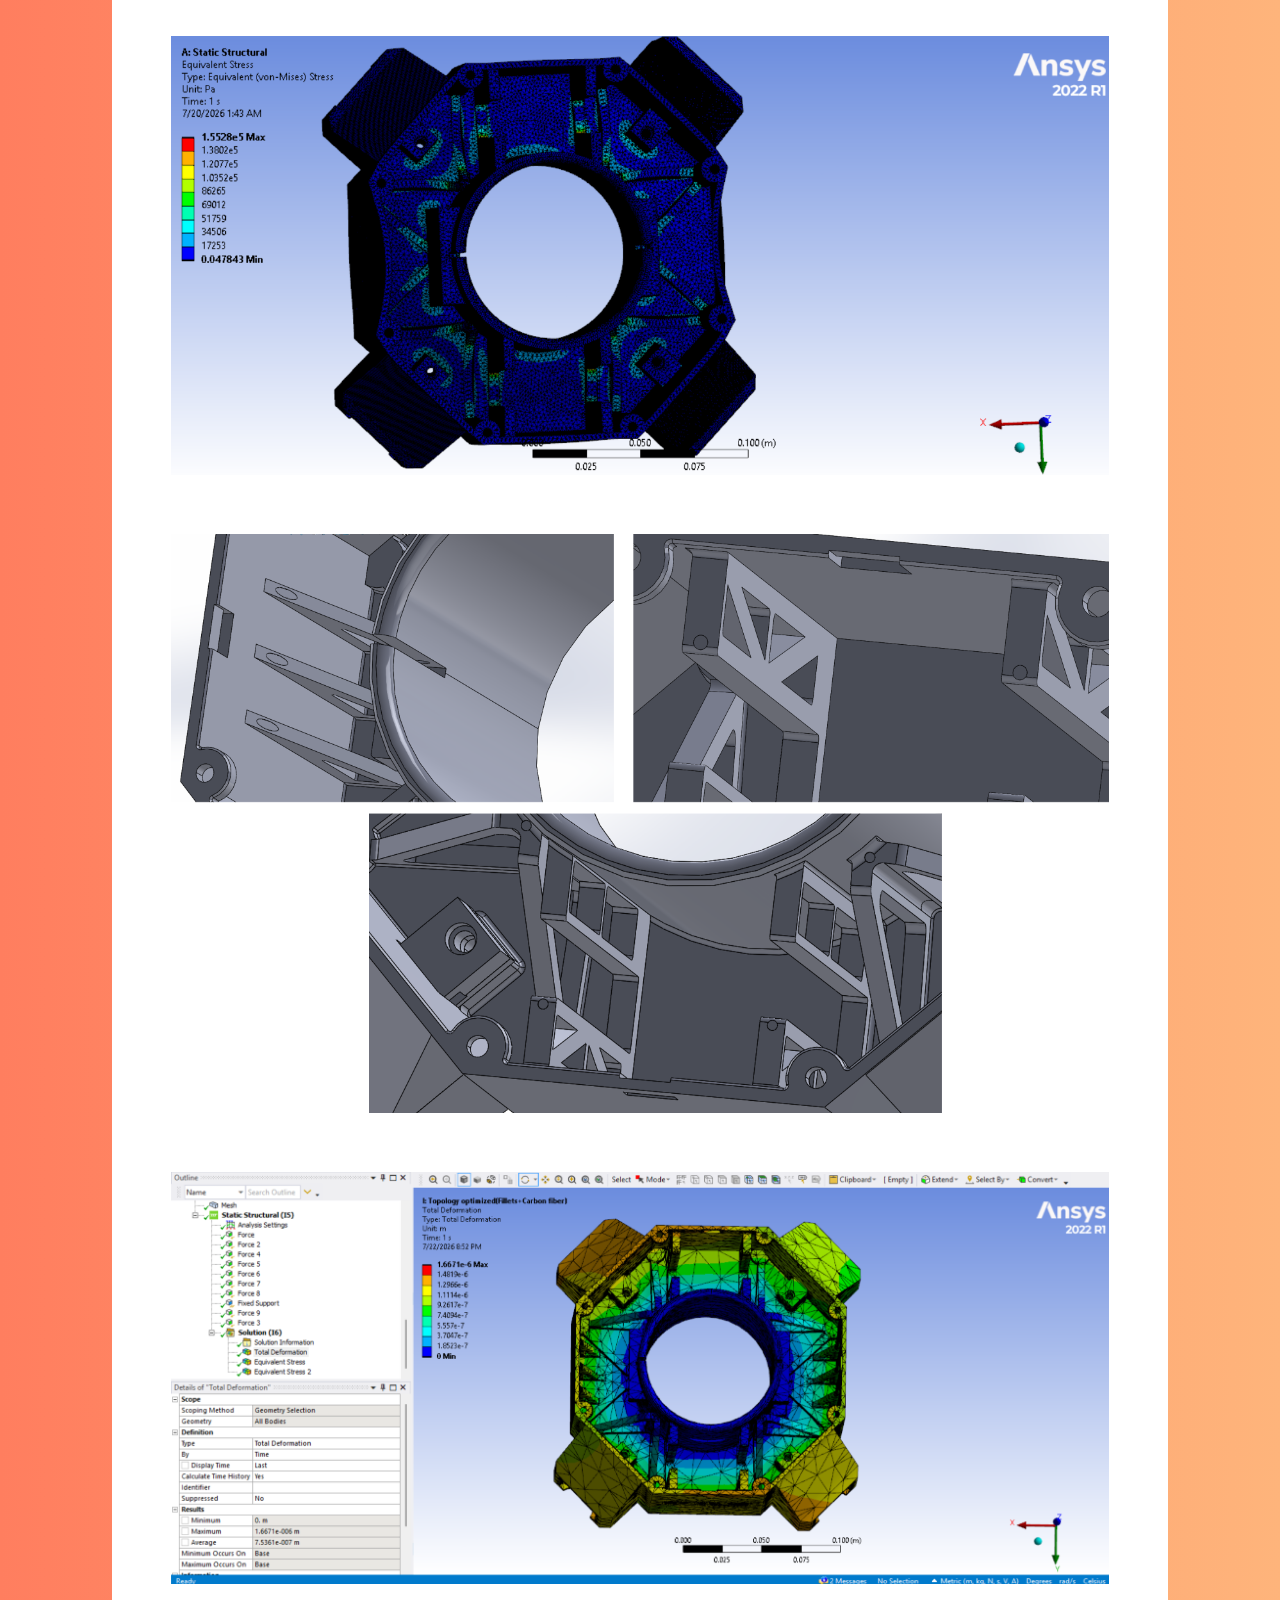
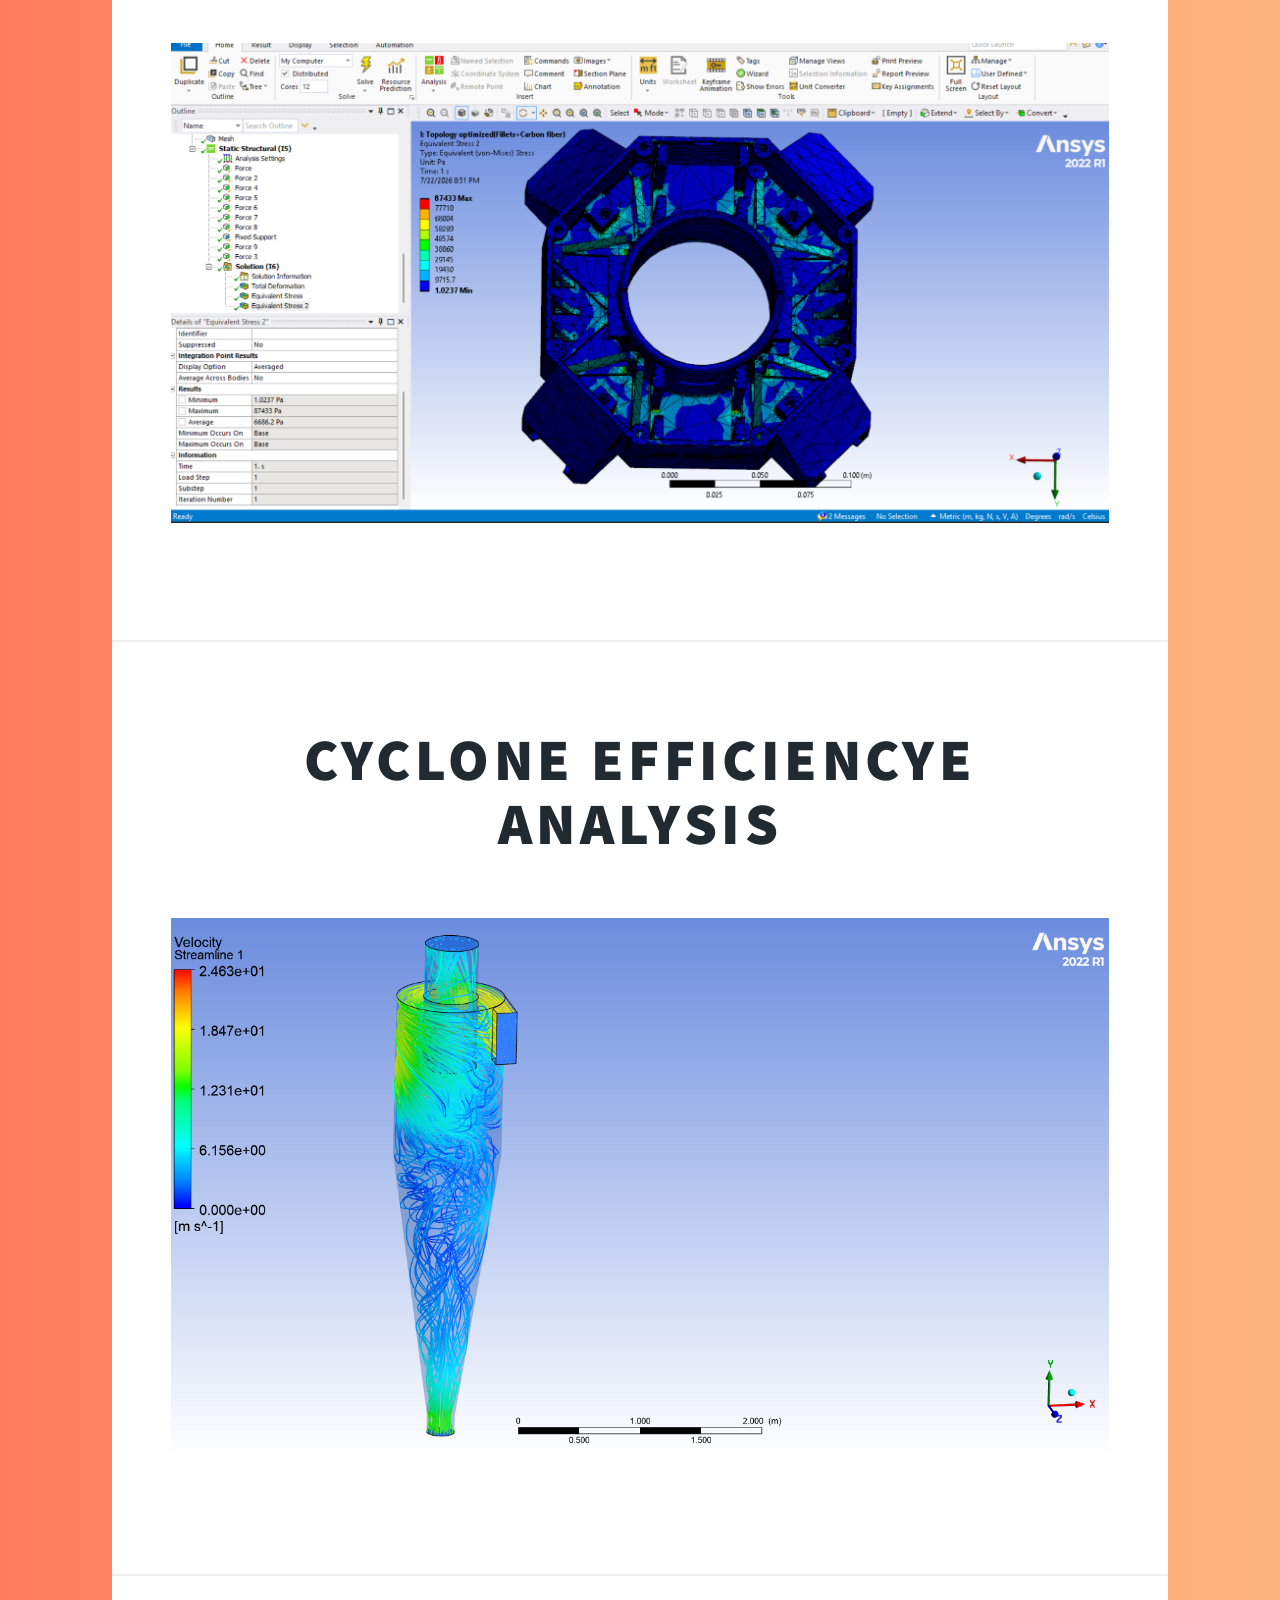
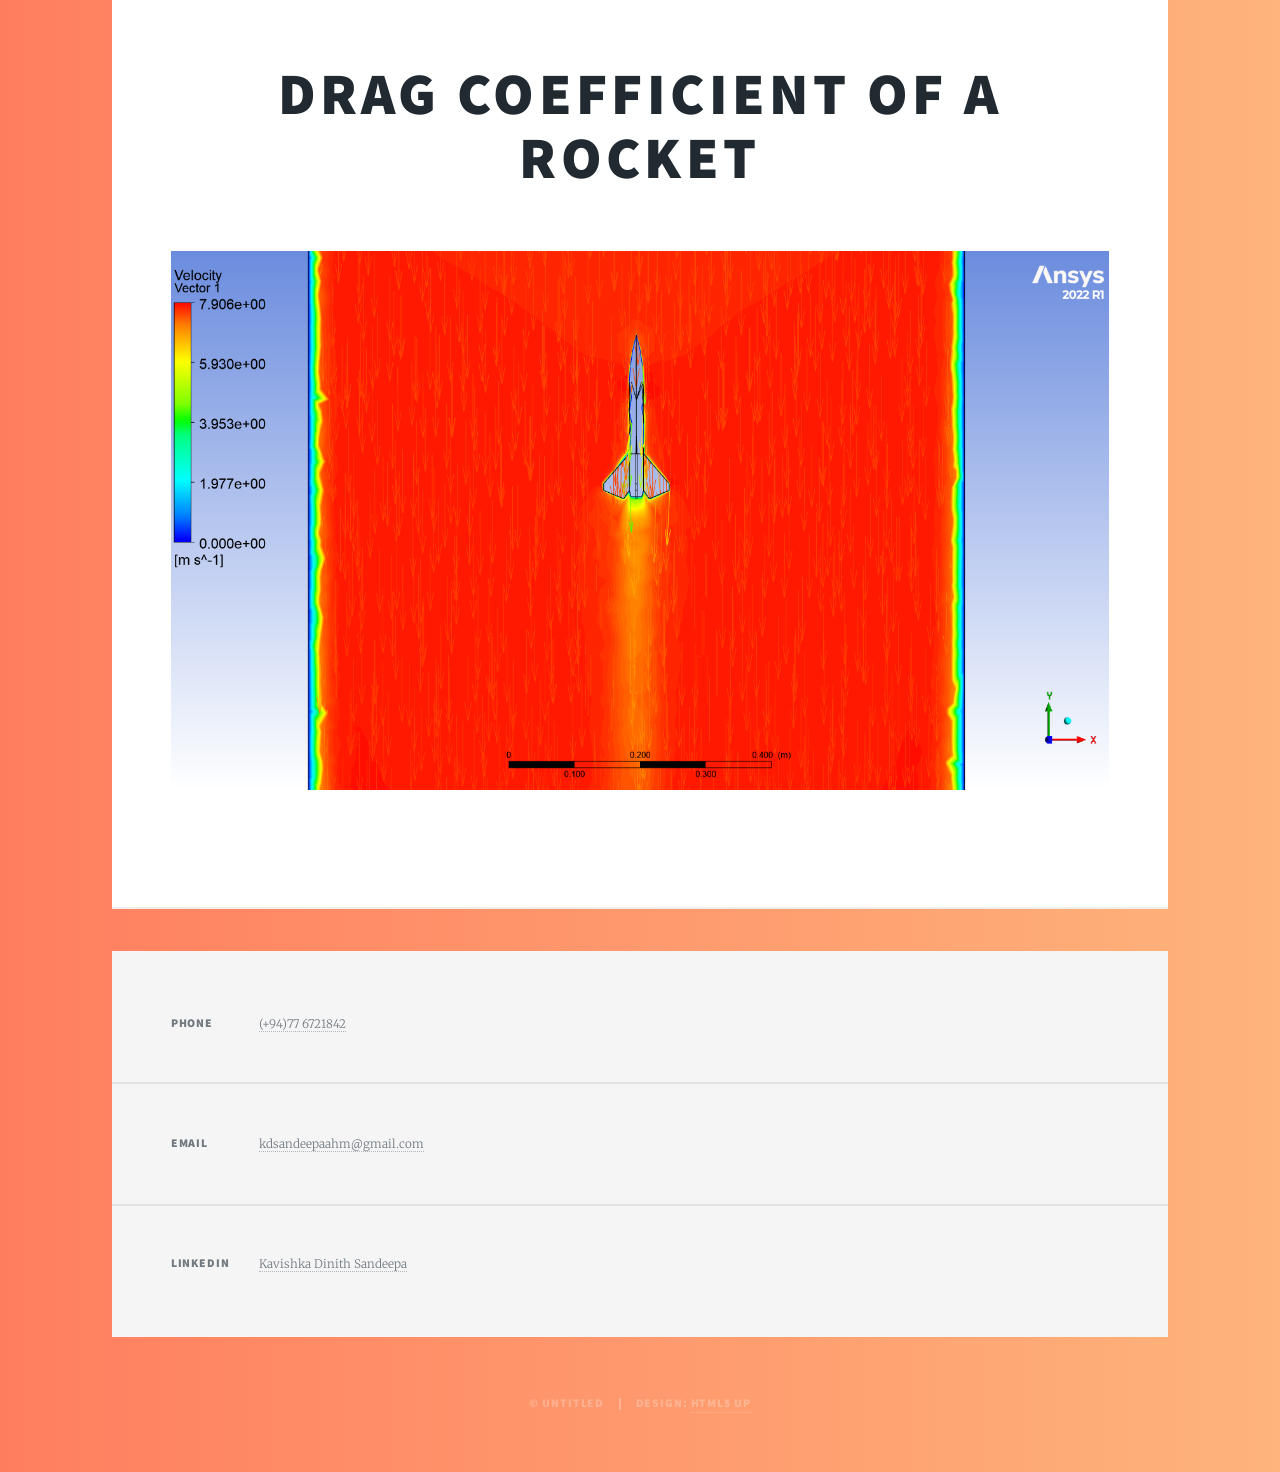
==== commit de9adab7: "Update ansys.html" ====
--- a/ansys.html
+++ b/ansys.html
@@ -71,14 +71,14 @@
                 <header class="major">
                     <h2><a href="">Topologu optimization - drone body<br /></a></h2>
                 </header>
-                <a href="https://drive.google.com/drive/u/0/folders/1dlh86o4GSG5Yddt8Pm_F_5p9ksUfSxUW" class="image main"><img src="images/Drone_FEA/drone.png" alt="" /></a>
+                <a href="https://drive.google.com/drive/u/0/folders/1dlh86o4GSG5Yddt8Pm_F_5p9ksUfSxUW" class="image main"><img src="images/Drone_FEA/drone_Assem.png" alt="" /></a>
                  <a href="https://drive.google.com/drive/u/0/folders/1dlh86o4GSG5Yddt8Pm_F_5p9ksUfSxUW" class="image main"><img src="images/Drone_FEA/mesh.png" alt="" /></a>
                  <a href="https://drive.google.com/drive/u/0/folders/1dlh86o4GSG5Yddt8Pm_F_5p9ksUfSxUW" class="image main"><img src="images/Drone_FEA/force.png" alt="" /></a>
                  <a href="https://drive.google.com/drive/u/0/folders/1dlh86o4GSG5Yddt8Pm_F_5p9ksUfSxUW" class="image main"><img src="images/Drone_FEA/deform-b.png" alt="" /></a>
                  <a href="https://drive.google.com/drive/u/0/folders/1dlh86o4GSG5Yddt8Pm_F_5p9ksUfSxUW" class="image main"><img src="images/Drone_FEA/stress-b.png" alt="" /></a>
                  <a href="https://drive.google.com/drive/u/0/folders/1dlh86o4GSG5Yddt8Pm_F_5p9ksUfSxUW" class="image main"><img src="images/Drone_FEA/Carbon.png" alt="" /></a>
-                <a href="https://drive.google.com/drive/u/0/folders/1dlh86o4GSG5Yddt8Pm_F_5p9ksUfSxUW" class="image main"><img src="images/Drone_FEA/deform-t.png" alt="" /></a>
-                 <a href="https://drive.google.com/drive/u/0/folders/1dlh86o4GSG5Yddt8Pm_F_5p9ksUfSxUW" class="image main"><img src="images/Drone_FEA/stress-t.png" alt="" /></a>
+                <a href="https://drive.google.com/drive/u/0/folders/1dlh86o4GSG5Yddt8Pm_F_5p9ksUfSxUW" class="image main"><img src="images/Drone_FEA/deform-to.png" alt="" /></a>
+                 <a href="https://drive.google.com/drive/u/0/folders/1dlh86o4GSG5Yddt8Pm_F_5p9ksUfSxUW" class="image main"><img src="images/Drone_FEA/stress-to.png" alt="" /></a>
             </article>
 
             <article class="post featured">
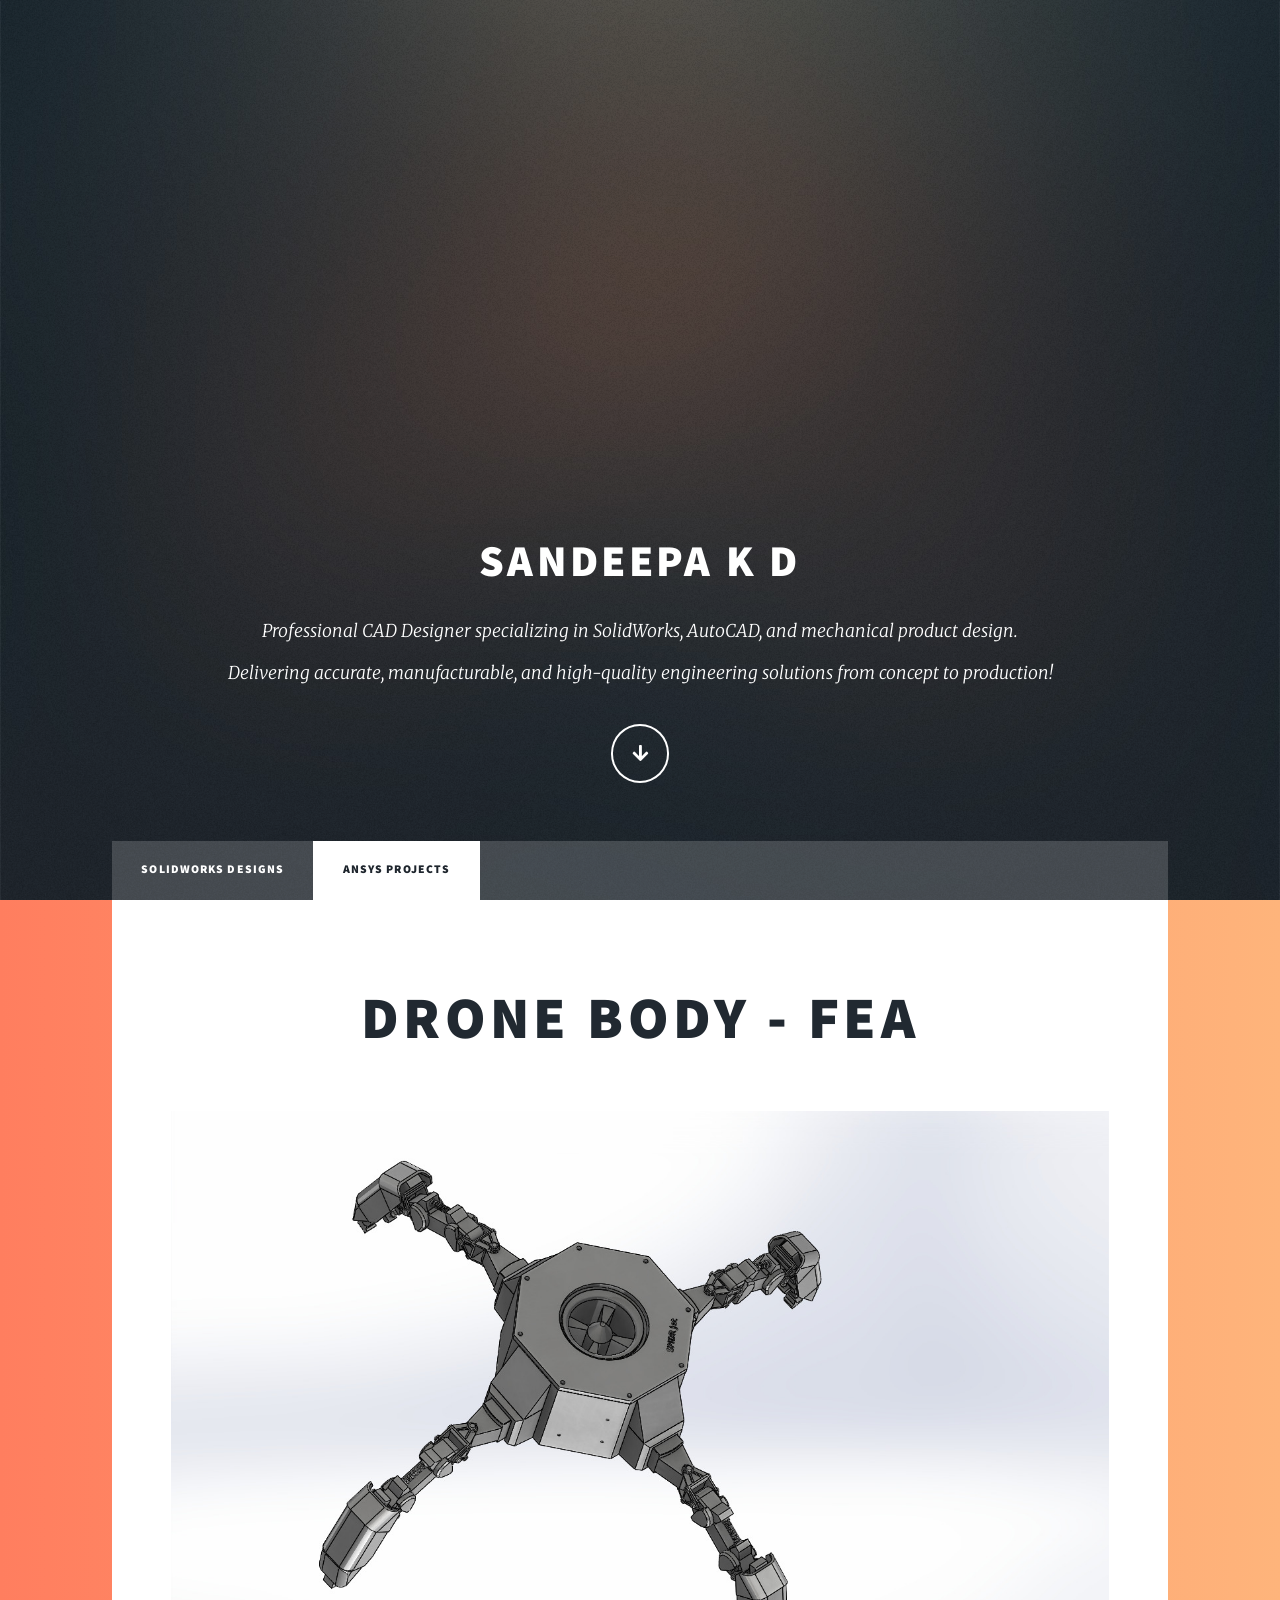
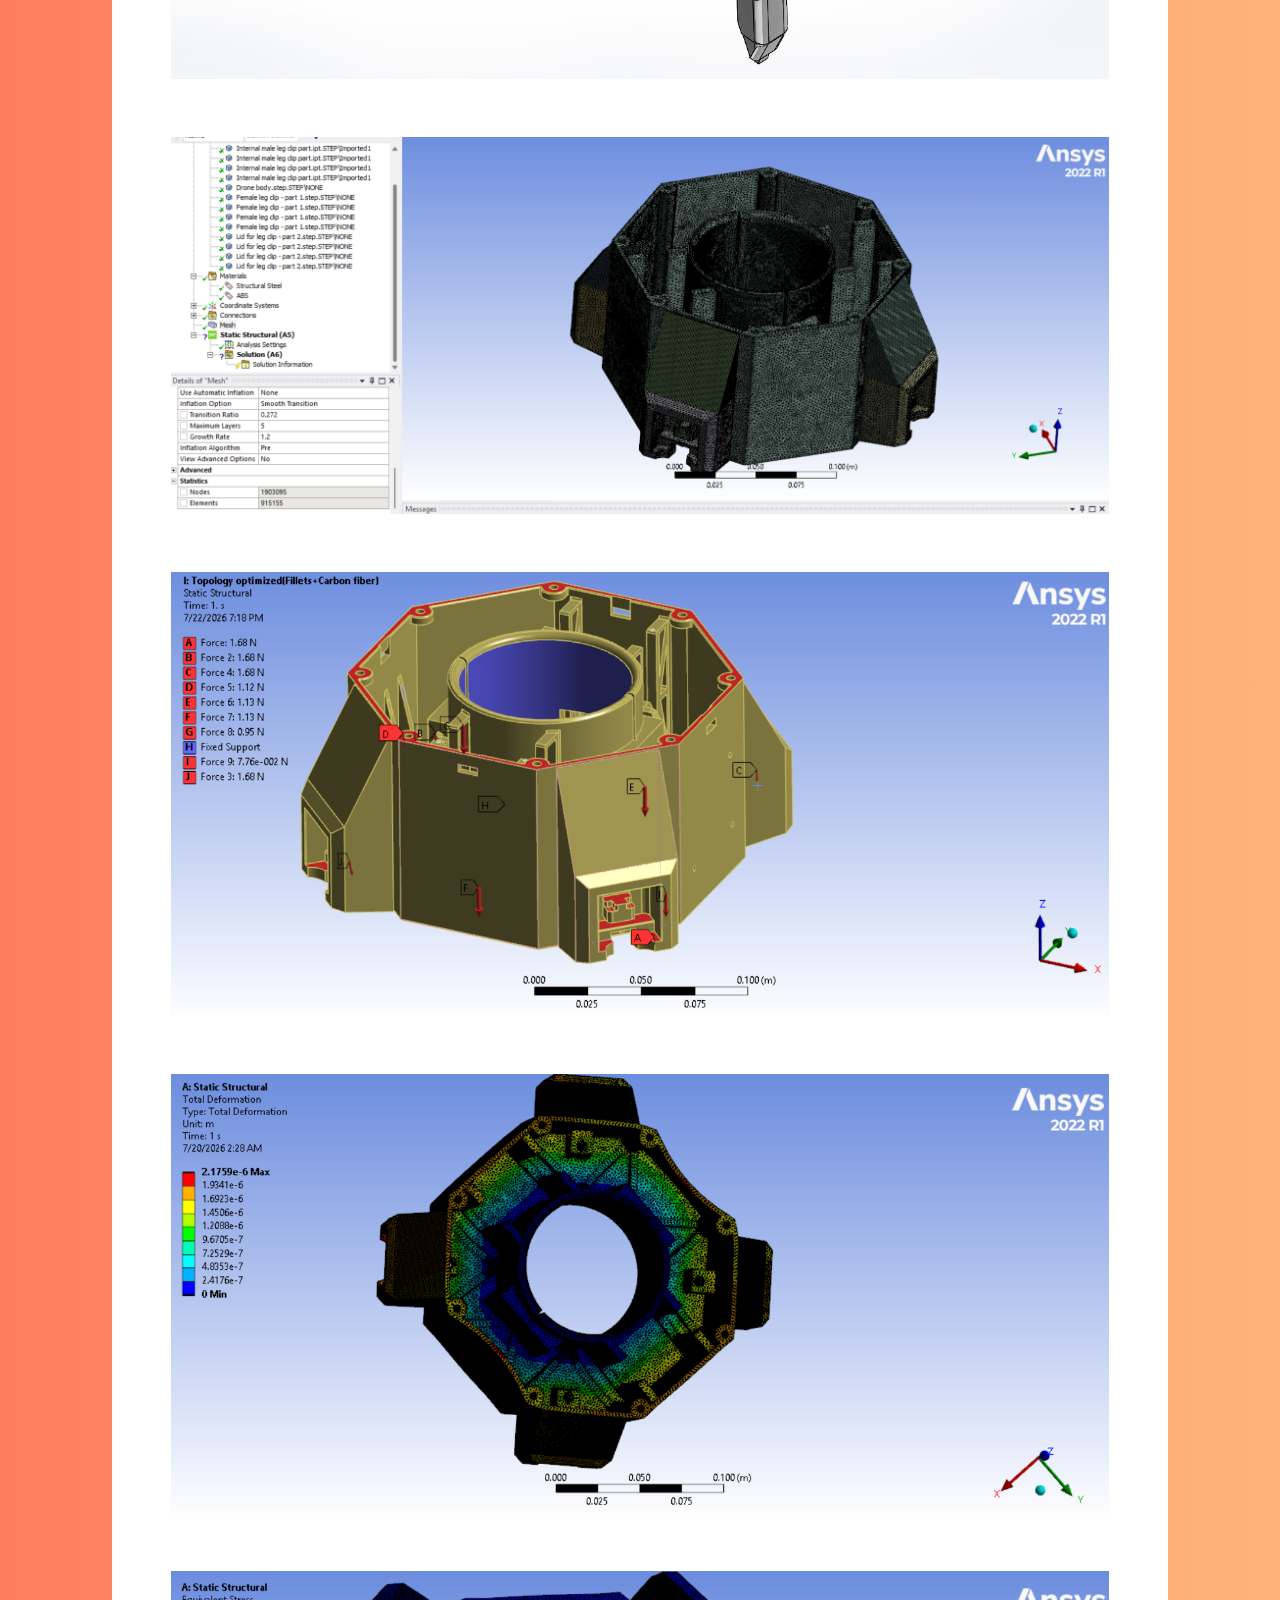
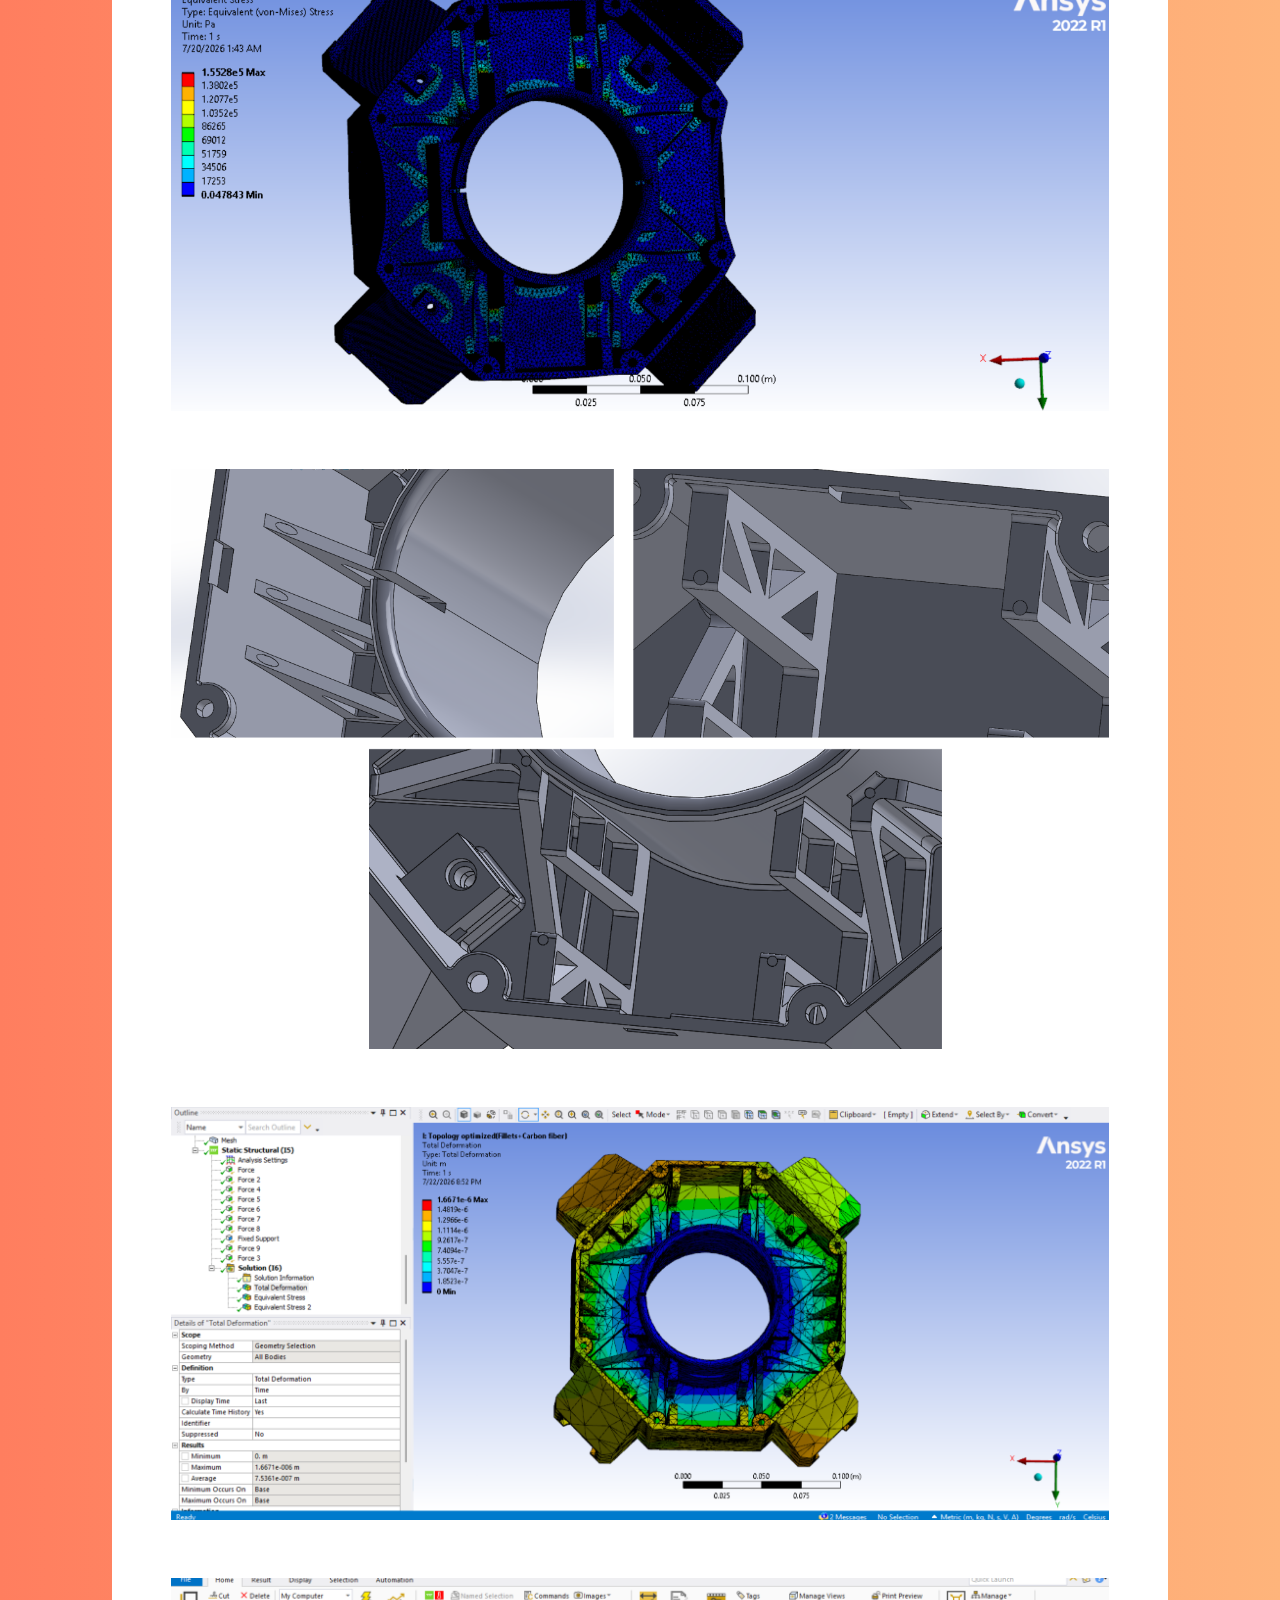
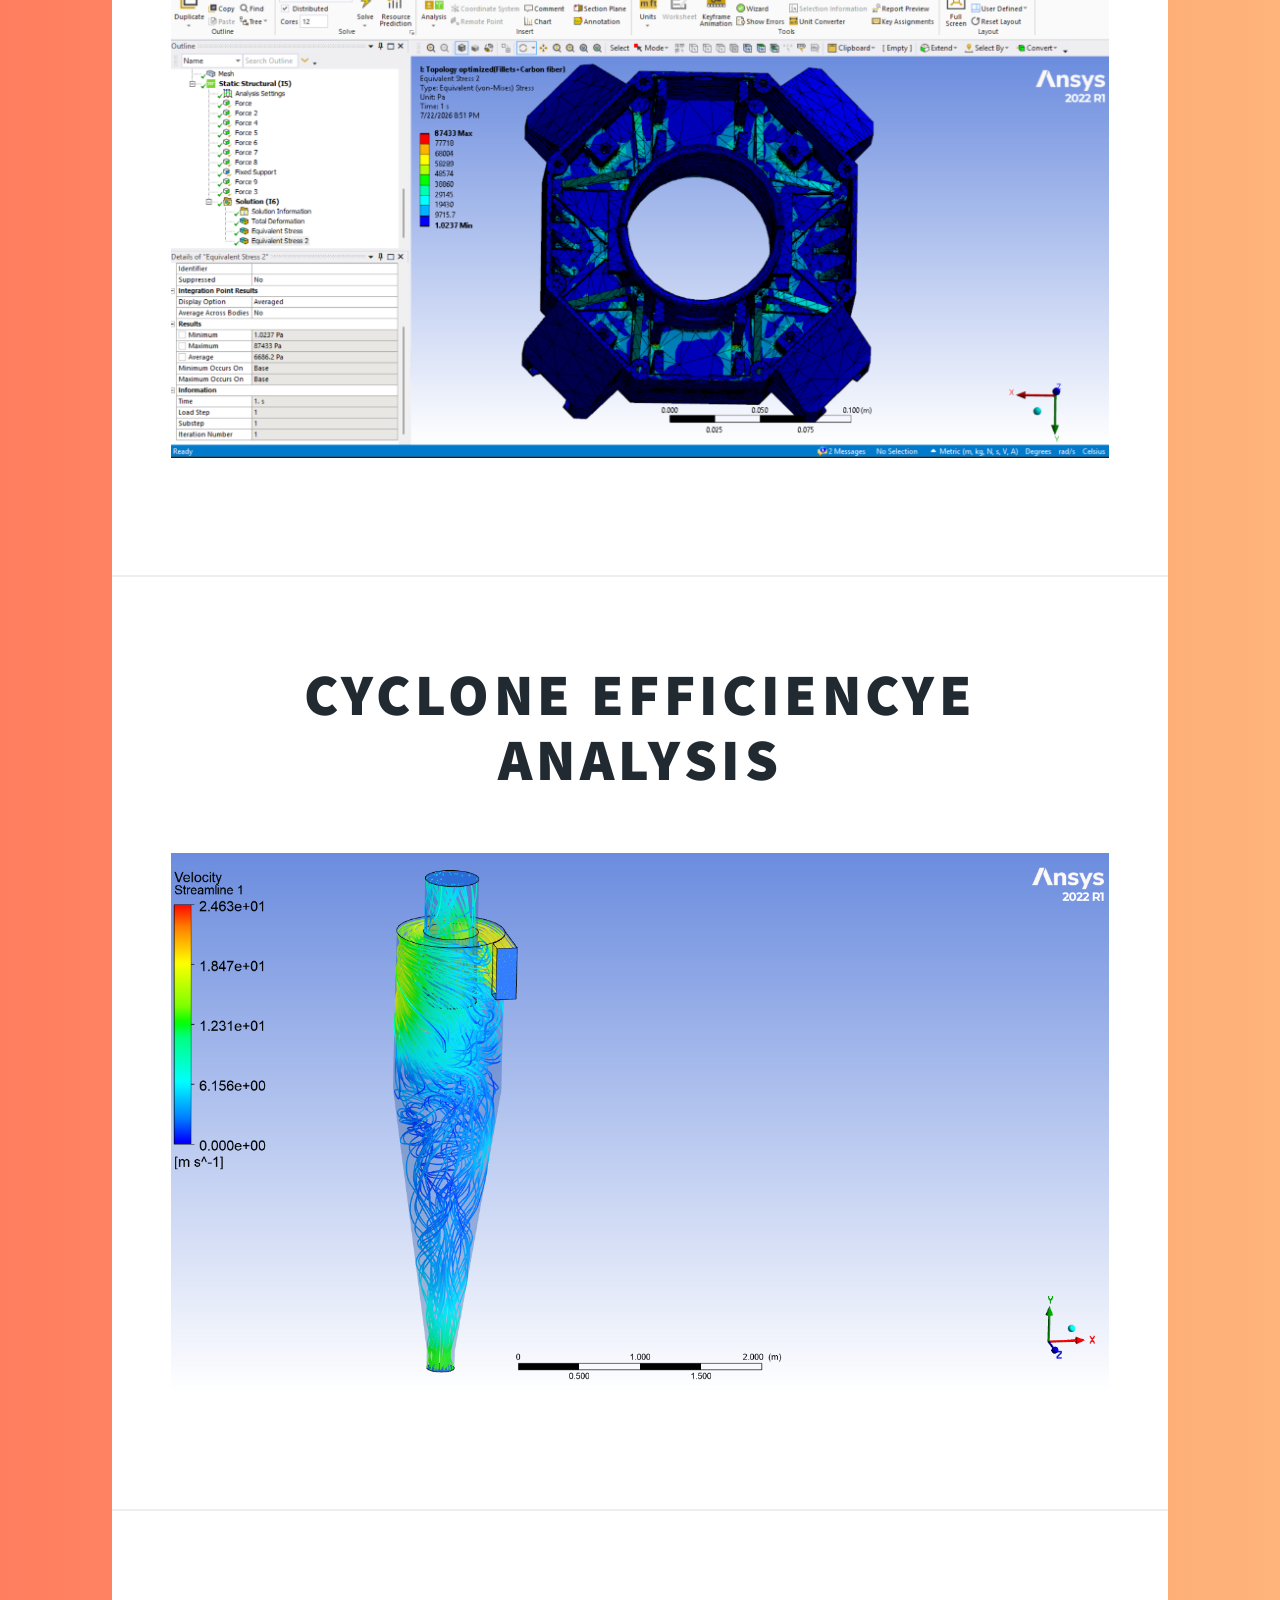
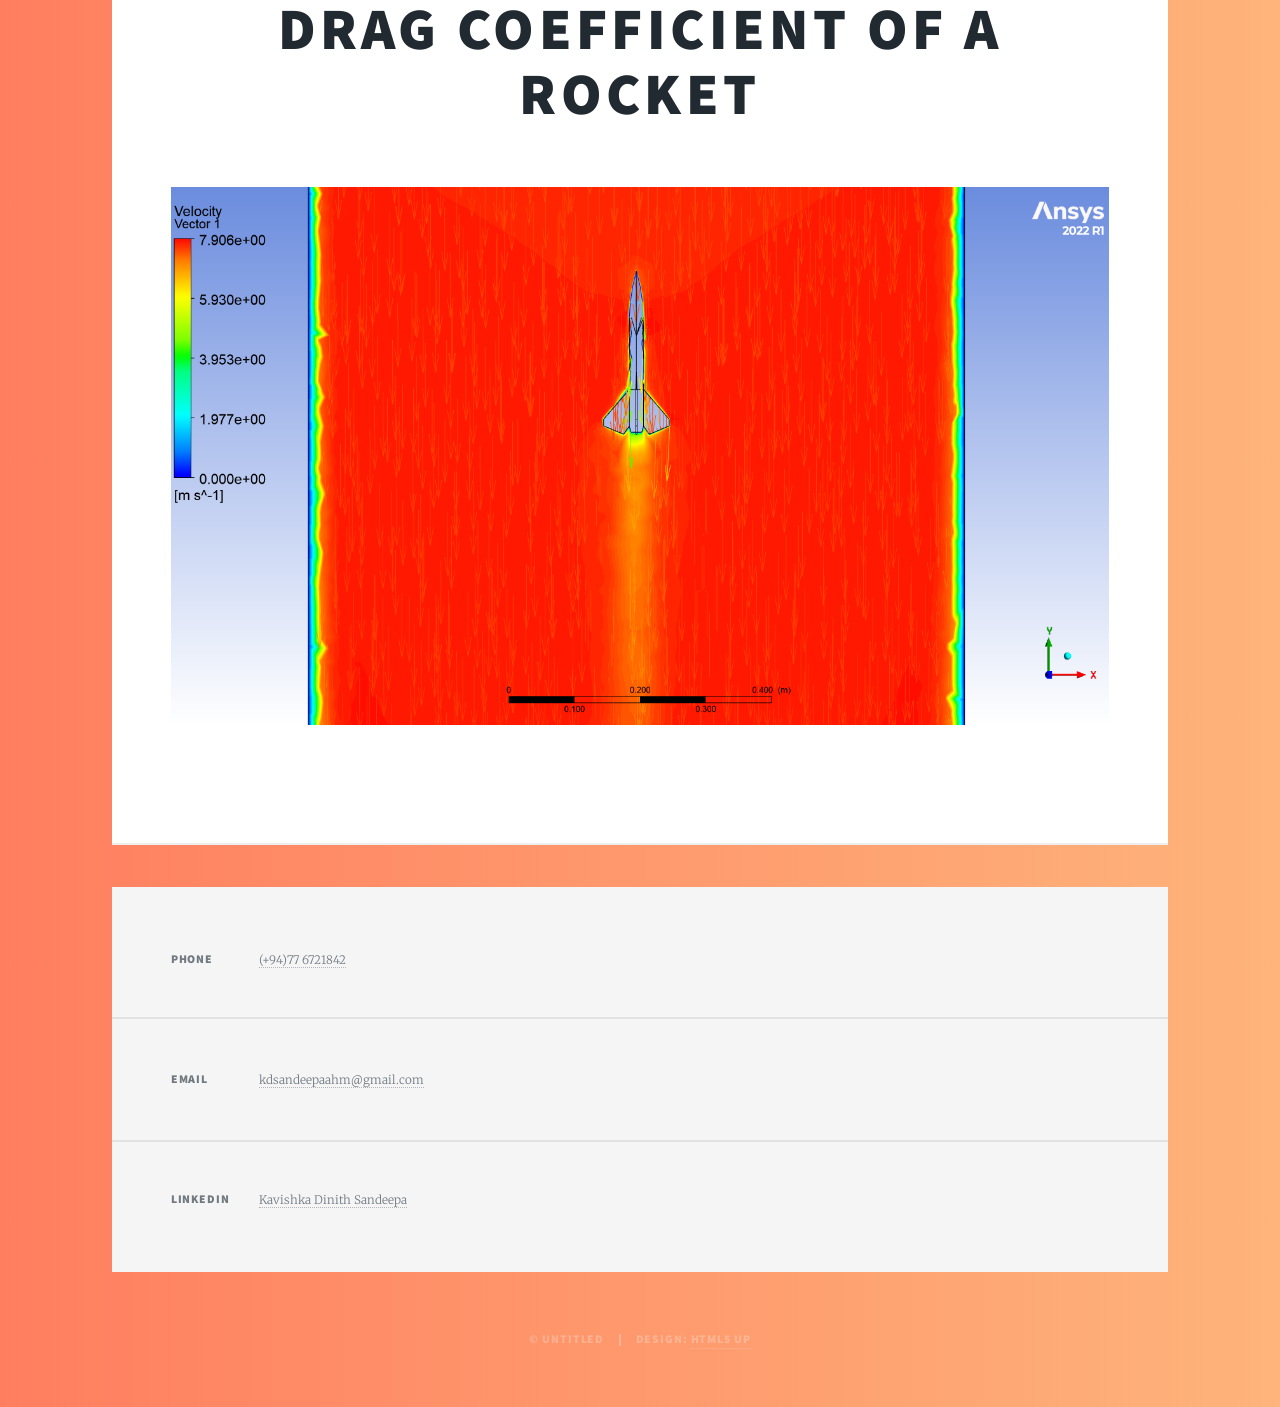
==== commit 18480218: "Update header and featured post titles in ansys.html" ====
--- a/ansys.html
+++ b/ansys.html
@@ -42,7 +42,7 @@
 
         <!-- Header -->
         <header id="header">
-            <a href="index.html" class="logo">KDS- THE CAD DESIGNER</a>
+            <a href="index.html" class="logo">KDS-THE CAD DESIGNER</a>
         </header>
 
         <!-- Nav -->
@@ -69,7 +69,7 @@
             <!-- Featured Post -->
             <article class="post featured">
                 <header class="major">
-                    <h2><a href="">Topologu optimization - drone body<br /></a></h2>
+                    <h2><a href="">Drone body - FEA <br /></a></h2>
                 </header>
                 <a href="https://drive.google.com/drive/u/0/folders/1dlh86o4GSG5Yddt8Pm_F_5p9ksUfSxUW" class="image main"><img src="images/Drone_FEA/drone_Assem.png" alt="" /></a>
                  <a href="https://drive.google.com/drive/u/0/folders/1dlh86o4GSG5Yddt8Pm_F_5p9ksUfSxUW" class="image main"><img src="images/Drone_FEA/mesh.png" alt="" /></a>
